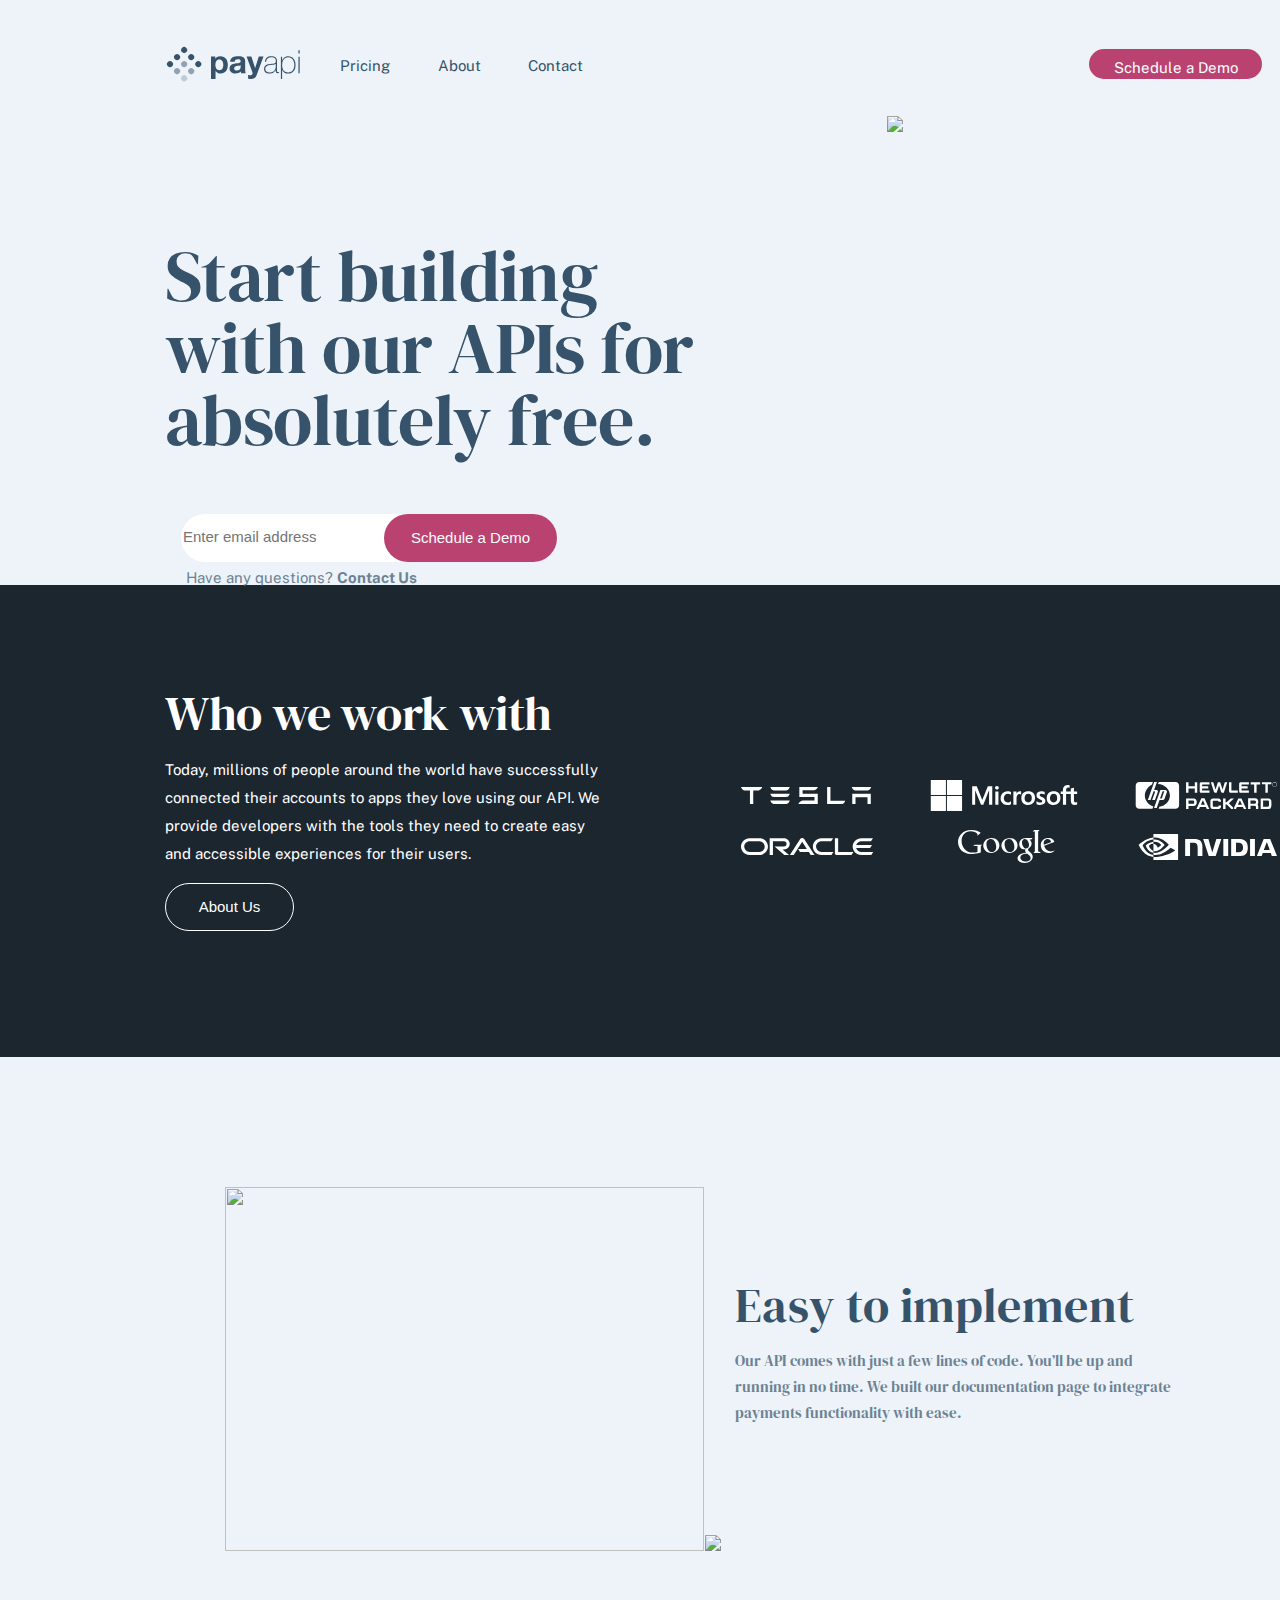
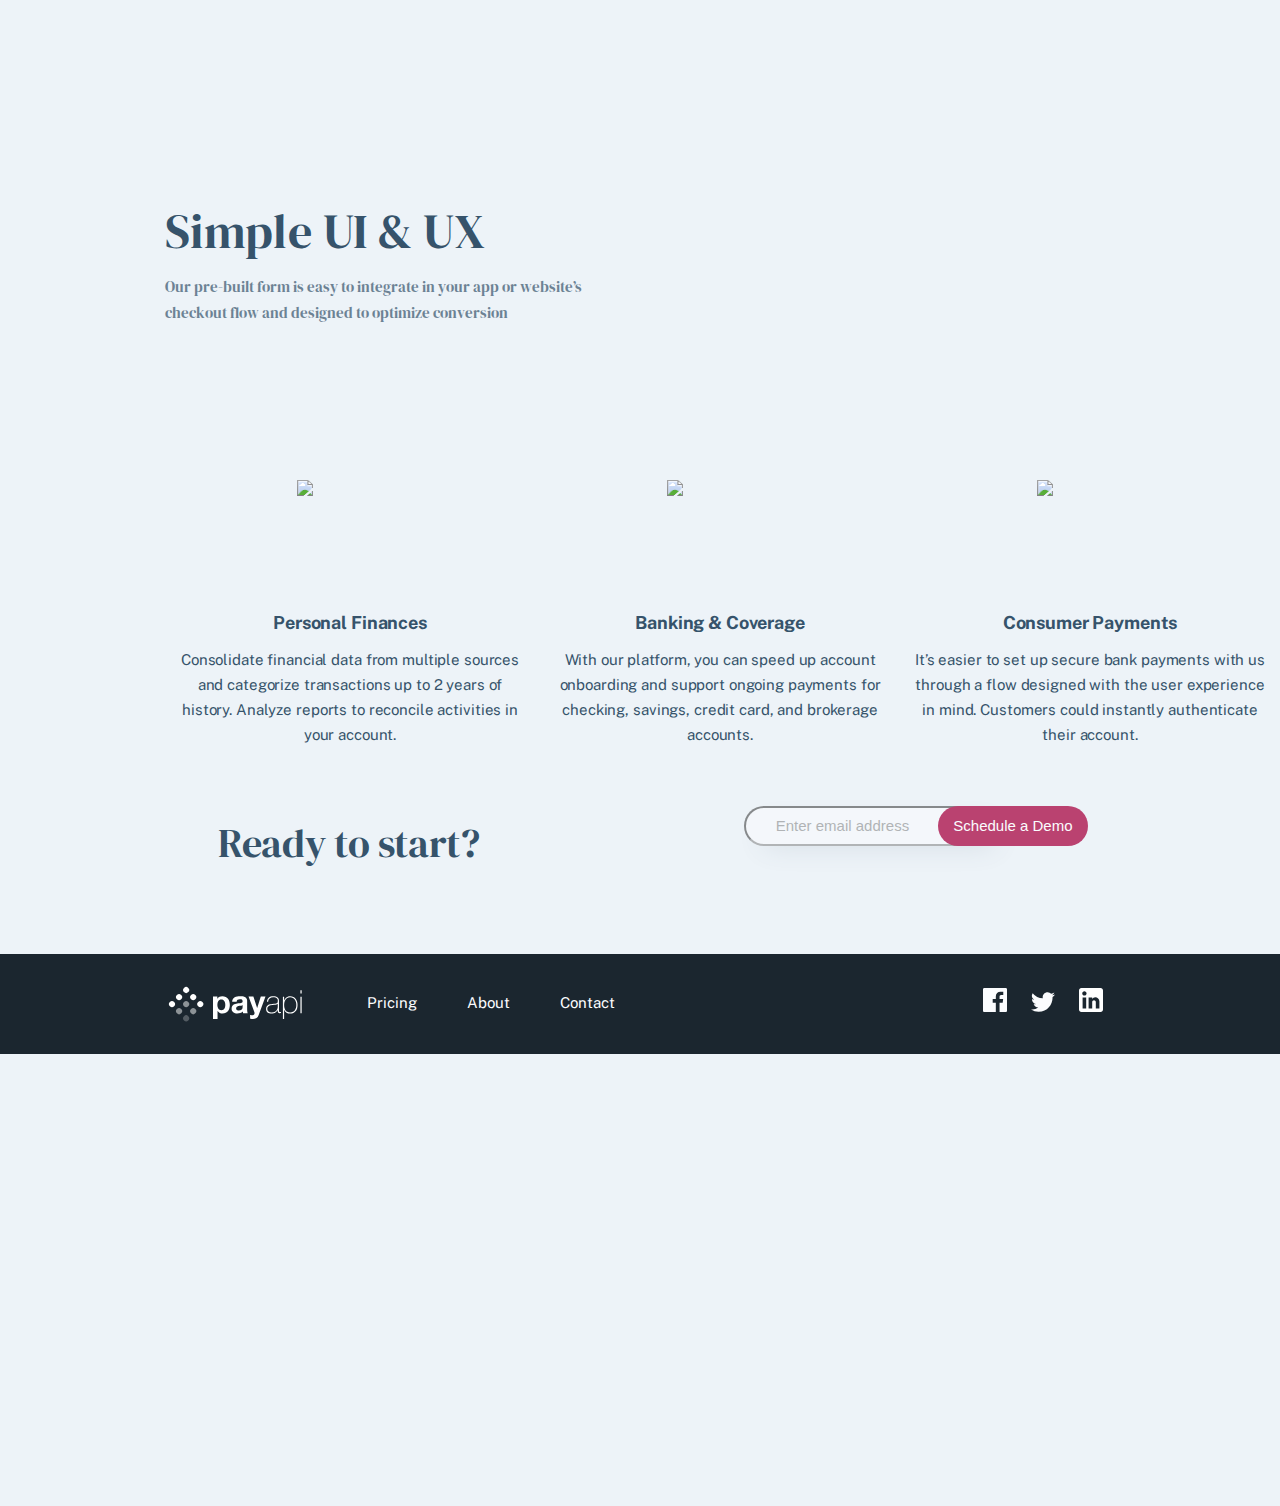
==== starter-code/index.html @ 66c81a25 "Update index.html" ====
<!DOCTYPE html>
<html lang="en">
  <head>
    <meta charset="UTF-8" />
    <meta name="viewport" content="width=device-width, initial-scale=1.0" />

    <link
      rel="icon"
      type="image/png"
      sizes="32x32"
      href="./starter-code/assets/favicon-32x32.png"
    />
    <link rel="stylesheet" href="./assets/style.css" />
    <link href="https://fonts.googleapis.com/css2?family=Public+Sans&display=swap" rel="stylesheet">
    <link href="https://fonts.googleapis.com/css2?family=DM+Serif+Display&display=swap" rel="stylesheet">
    <link href="https://www.w3schools.com/w3css/4/w3.css" rel="stylesheet"> 


    <link rel="preconnect" href="https://fonts.googleapis.com">
    <link rel="preconnect" href="https://fonts.gstatic.com" crossorigin>
    <link href="https://fonts.googleapis.com/css2?family=Cabin+Condensed&family=DM+Serif+Display&family=PT+Sans&family=Public+Sans:wght@200;400&display=swap" rel="stylesheet">
    <title>Frontend Mentor | PayAPI Website Challenge</title>    
      <link href="https://www.w3schools.com/w3css/4/w3.css" rel="stylesheet"> 
      <style>
  .pricing-schedule-input{
    border-style: none;
    
  }
  .pricing-schedule-form{
    background-color: #fff;
    width: fit-content;
  }
  .pricing-schedule-button{
   background-color: #ba4270;
   color:#fbfcfe
  }
      </style> 
  

  </head>

  <body>
    <header>
           <nav>
            <div class="navBar">
              

              
              <svg width="133.9" height="36.77" xmlns="http://www.w3.org/2000/svg" id="payApi-logo"><a href="/">
                  <g fill="#36536B" fill-rule="evenodd">
                    <path d="M50.544 33.934v-7.84h.064a5.36 5.36 0 002.128 1.84c.864.416 1.808.624 2.832.624 1.216 0 2.277-.235 3.184-.704a6.738 6.738 0 002.272-1.888 8.147 8.147 0 001.36-2.72 11.37 11.37 0 00.448-3.2c0-1.173-.15-2.299-.448-3.376-.299-1.077-.757-2.021-1.376-2.832a6.937 6.937 0 00-2.336-1.952c-.939-.49-2.059-.736-3.36-.736-1.024 0-1.963.203-2.816.608-.853.405-1.557 1.056-2.112 1.952h-.064v-2.112H46v22.336h4.544zm3.808-8.768c-.725 0-1.344-.15-1.856-.448a3.595 3.595 0 01-1.232-1.168 5.044 5.044 0 01-.672-1.68 9.192 9.192 0 01-.208-1.952c0-.683.064-1.344.192-1.984a4.98 4.98 0 01.656-1.696c.31-.49.715-.89 1.216-1.2.501-.31 1.125-.464 1.872-.464.725 0 1.339.155 1.84.464.501.31.912.715 1.232 1.216.32.501.55 1.072.688 1.712.139.64.208 1.29.208 1.952 0 .661-.064 1.312-.192 1.952-.128.64-.347 1.2-.656 1.68-.31.48-.715.87-1.216 1.168-.501.299-1.125.448-1.872.448zm15.882 3.392c1.024 0 2.027-.15 3.008-.448a5.921 5.921 0 002.56-1.568 6.52 6.52 0 00.32 1.6h4.608c-.213-.341-.363-.853-.448-1.536a17.288 17.288 0 01-.128-2.144v-8.608c0-1.003-.224-1.808-.672-2.416a4.603 4.603 0 00-1.728-1.424 7.733 7.733 0 00-2.336-.688 18.543 18.543 0 00-2.528-.176c-.917 0-1.83.09-2.736.272a7.809 7.809 0 00-2.448.912 5.448 5.448 0 00-1.792 1.696c-.47.704-.736 1.59-.8 2.656h4.544c.085-.896.384-1.536.896-1.92.512-.384 1.216-.576 2.112-.576.405 0 .784.027 1.136.08.352.053.661.16.928.32s.48.384.64.672c.16.288.24.677.24 1.168.021.47-.117.827-.416 1.072-.299.245-.704.432-1.216.56-.512.128-1.099.224-1.76.288-.661.064-1.333.15-2.016.256-.683.107-1.36.25-2.032.432a5.735 5.735 0 00-1.792.816c-.523.363-.95.848-1.28 1.456-.33.608-.496 1.381-.496 2.32 0 .853.144 1.59.432 2.208a4.17 4.17 0 001.2 1.536c.512.405 1.11.704 1.792.896a8.127 8.127 0 002.208.288zm1.696-3.008c-.363 0-.715-.032-1.056-.096a2.566 2.566 0 01-.896-.336 1.717 1.717 0 01-.608-.656c-.15-.277-.224-.619-.224-1.024 0-.427.075-.779.224-1.056.15-.277.347-.507.592-.688a2.98 2.98 0 01.864-.432c.33-.107.667-.192 1.008-.256.363-.064.725-.117 1.088-.16.363-.043.71-.096 1.04-.16.33-.064.64-.144.928-.24.288-.096.528-.23.72-.4v1.696c0 .256-.027.597-.08 1.024a3.428 3.428 0 01-.432 1.264c-.235.416-.597.773-1.088 1.072-.49.299-1.184.448-2.08.448zm13.962 8.384c1.557 0 2.773-.288 3.648-.864.874-.576 1.557-1.536 2.048-2.88L98.5 11.598h-4.704L90.18 22.926h-.064l-3.744-11.328H81.54l5.792 15.52c.128.32.192.661.192 1.024 0 .49-.144.939-.432 1.344-.288.405-.731.64-1.328.704-.448.021-.896.01-1.344-.032-.448-.043-.886-.085-1.312-.128v3.744c.469.043.933.08 1.392.112.458.032.922.048 1.392.048zm18.698-5.408c.789 0 1.514-.096 2.176-.288a6.581 6.581 0 001.776-.8c.522-.341.965-.73 1.328-1.168.362-.437.64-.901.832-1.392h.064v.864c0 .341.026.656.08.944.053.288.154.539.304.752.149.213.368.384.656.512.288.128.677.192 1.168.192.34 0 .672-.043.992-.128V26.99a5.835 5.835 0 01-.896.096c-.278 0-.491-.059-.64-.176a.961.961 0 01-.32-.464 2.357 2.357 0 01-.112-.64c-.011-.235-.016-.47-.016-.704v-9.568c0-1.259-.454-2.277-1.36-3.056-.907-.779-2.352-1.168-4.336-1.168-1.984 0-3.515.453-4.592 1.36-1.078.907-1.66 2.267-1.744 4.08h1.216c.085-1.472.58-2.57 1.488-3.296.906-.725 2.096-1.088 3.568-1.088.832 0 1.536.085 2.112.256.576.17 1.045.405 1.408.704.362.299.629.64.8 1.024.17.384.256.8.256 1.248 0 .576-.032 1.056-.096 1.44a1.64 1.64 0 01-.48.944c-.256.245-.635.437-1.136.576-.502.139-1.19.24-2.064.304l-1.888.16c-.662.064-1.35.17-2.064.32-.715.15-1.366.4-1.952.752a4.367 4.367 0 00-1.456 1.44c-.384.608-.576 1.392-.576 2.352 0 1.579.48 2.747 1.44 3.504.96.757 2.314 1.136 4.064 1.136zm.032-1.056c-1.344 0-2.4-.293-3.168-.88-.768-.587-1.152-1.488-1.152-2.704 0-.768.149-1.392.448-1.872.298-.48.688-.859 1.168-1.136a5.213 5.213 0 011.616-.592 20.778 20.778 0 011.792-.272l2.048-.192a16.93 16.93 0 002.032-.288c.608-.128 1.06-.373 1.36-.736v3.072c0 .213-.06.624-.176 1.232-.118.608-.39 1.237-.816 1.888-.427.65-1.046 1.227-1.856 1.728-.811.501-1.91.752-3.296.752zm12.49 6.56v-9.312h.063c.491 1.344 1.27 2.315 2.336 2.912 1.067.597 2.283.896 3.648.896 1.26 0 2.352-.213 3.28-.64a6.254 6.254 0 002.304-1.776c.608-.757 1.062-1.659 1.36-2.704.3-1.045.448-2.197.448-3.456 0-1.152-.149-2.25-.448-3.296-.298-1.045-.752-1.963-1.36-2.752a6.651 6.651 0 00-2.304-1.888c-.928-.47-2.02-.704-3.28-.704-.896 0-1.69.139-2.384.416a6.39 6.39 0 00-1.776 1.04c-.49.416-.885.87-1.184 1.36-.298.49-.512.939-.64 1.344h-.064v-3.776h-1.216V34.03h1.216zm6.047-6.56c-1.152 0-2.117-.208-2.896-.624a5.008 5.008 0 01-1.856-1.664c-.458-.693-.784-1.493-.976-2.4a13.637 13.637 0 01-.288-2.832c0-.981.107-1.925.32-2.832a7.152 7.152 0 011.04-2.416 5.407 5.407 0 011.872-1.696c.768-.427 1.696-.64 2.784-.64 1.11 0 2.054.219 2.832.656a5.599 5.599 0 011.904 1.728c.491.715.854 1.525 1.088 2.432.235.907.352 1.83.352 2.768 0 1.024-.122 1.99-.368 2.896-.245.907-.618 1.701-1.12 2.384a5.487 5.487 0 01-1.92 1.632c-.778.405-1.7.608-2.768.608zm11.498-18.88V5.294h-1.216V8.59h1.216zm0 19.552V11.694h-1.216v16.448h1.216z" fill-rule="nonzero"/><g><circle transform="rotate(45 19.142 5)" cx="19.142" cy="5" r="3"/><circle transform="rotate(45 26.213 12.071)" cx="26.213" cy="12.071" r="3"/><circle transform="rotate(45 33.284 19.142)" cx="33.284" cy="19.142" r="3"/><circle transform="rotate(45 12.071 12.071)" cx="12.071" cy="12.071" r="3"/>
                      <circle opacity=".5" transform="rotate(45 19.142 19.142)" cx="19.142" cy="19.142" r="3"/>
                      <circle opacity=".5" transform="rotate(45 26.213 26.213)" cx="26.213" cy="26.213" r="3"/>
                      <circle transform="rotate(45 5 19.142)" cx="5" cy="19.142" r="3"/>
                      <circle opacity=".5" transform="rotate(45 12.071 26.213)" cx="12.071" cy="26.213" r="3"/>
                      <circle opacity=".25" transform="rotate(45 19.142 33.284)" cx="19.142" cy="33.284" r="3"/>
                    </g></g>
                    </a>
                </svg>
                <ul>
                    <li><a href="./pricing.html">Pricing</a></li> 
                    <li><a href="./about.html">About</a></li>
                    <li><a href="./contact.html">Contact</a></li>
                </ul>
              
            <div class="mobile">
              <svg width="28" height="17" xmlns="http://www.w3.org/2000/svg" id="menu
              ">
                <g fill="#36536B" fill-rule="evenodd">
                <path d="M0 0h28v3H0zM0 7h28v3H0zM0 14h28v3H0z"/></g>
              </svg>
            </div>
          

            <div class="navBar-link" >  
               <button>Schedule a Demo</button>  
            </div>
            </div>
            
            
               
          </nav>
          
          <!--
          <nav class="mobile">
            <ul>
              <li><img src="./assets/shared/desktop/logo.svg" alt="" /></li>
              <li><a href="#"> Pricing </a></li>
              <li><a href="#"> About </a></li>
              <li><a href="#"> Contact </a></li>
            </ul>
          </nav>        </div>
        <div class="w3-cell">
          <button  class="w3-btn w3-round-xxlarge pricing-schedule-button" type="submit">
            Schedule a Demo</button></div>
      </div>
    </header>


    <div class="main-content">



      Start -->
      <div id="start">
        <div class="feature">
          <div class="left">
            <div class="content">
              
              <h1>Start building with our APIs for absolutely free.</h1>


              
            <div class="w3-container  w3-padding">
                <form onsubmit="event.preventDefault()" class="pricing-schedule-form  w3-cell-row w3-round-xxlarge">
                  <div class="w3-cell">
               <input class="w3-round-xxlarge pricing-schedule-input" 
               placeholder="Enter email address" required> </div>
               <div class="w3-cell">
               <button  class="w3-btn w3-round-xxlarge pricing-schedule-button" type="submit">
                 Schedule a Demo</button></div>
              </form>
            </div>
              
              <p>Have any questions? <span style="font-weight: 700;"> Contact Us</span></p>
            </div>
          </div>
        </div>

        <div class="feature">
          <div class="center">
          
            <div class="image-container">
              <img src="./assets/home/desktop/illustration-phone-mockup.svg" />
            </div>
         
          </div>
        </div>
      </div>



      <!-- Companies Section -->
      <div id="companies">

        <div class="company-one">
        <div class="company-left">
          <div class="text-container">
          <h2>Who we work with</h2>
          <p>
            Today, millions of people around the world have successfully
            connected their accounts to apps they love using our API. We provide
            developers with the tools they need to create easy and accessible
            experiences for their users.
          </p> 
          <button><a href="./about.html">About Us</a></button>
          <div>
          </div>
        </div>
        </div>
        </div>

      
<div class="company-one">
          <div class="company center">
            <div class="svg-container"></div>

            <div class="group">
              <svg width="131" height="17" xmlns="http://www.w3.org/2000/svg"><path d="M89.447.047v13.628h14.74c-.375 1.405-1.264 2.623-2.902 3.325h-15.16V.047h3.322zm-12.588 0c-.374 1.452-1.825 2.81-3.603 3.325H61.558l.047 3.372h15.16V17H57.347c.796-1.64 2.387-2.904 4.259-3.419H73.49V10.07H58.33V.047zM21.196 0v.047c-.371 1.503-1.623 2.912-3.386 3.381h-5.287l-.279.094V17H8.951V3.522l-.278-.094H3.386C1.67 3.052.37 1.55 0 .047L21.196 0zm108.586 6.744V17h-3.275v-6.837h-11.98V17h-3.275V6.744h18.53zM48.783 13.58c-.327 1.499-1.637 3.091-3.416 3.419H32.733c-1.778-.328-3.088-1.92-3.462-3.419zm0-6.884c-.327 1.499-1.637 3.09-3.416 3.419H32.733c-1.778-.375-3.088-1.92-3.462-3.419zM130.203 0c-.374 1.499-1.637 3.09-3.416 3.419h-12.634c-1.731-.375-3.041-1.92-3.416-3.419zm-81.42 0c-.327 1.499-1.637 3.09-3.416 3.419H32.733c-1.778-.375-3.088-1.92-3.462-3.419z" fill="#FFFFFF" fill-rule="nonzero"/></svg>
              <svg width="148" height="31" xmlns="http://www.w3.org/2000/svg">
                <path d="M15.922 16v15H.782V16h15.14zm16.149 0v15H16.93V16h15.14zm79.549-4.777c.457 0 .983.054 1.562.16.582.107 1.061.238 1.425.392l.05.021v2.858l-.13-.087a5.195 5.195 0 00-1.403-.642 5.593 5.593 0 00-1.607-.244c-.57 0-1.023.127-1.35.376-.323.248-.48.554-.48.936 0 .432.127.772.378 1.013.261.25.894.574 1.881.965 1.24.493 2.128 1.05 2.64 1.659.516.612.777 1.372.777 2.258 0 1.228-.486 2.232-1.444 2.985-.953.748-2.258 1.127-3.88 1.127-.525 0-1.13-.07-1.795-.205-.667-.135-1.232-.308-1.681-.512l-.049-.022v-3.014l.132.094a6.547 6.547 0 001.776.888c.639.208 1.222.313 1.733.313 1.38 0 2.05-.43 2.05-1.313 0-.31-.067-.561-.197-.745-.134-.187-.371-.38-.706-.572-.342-.195-.88-.443-1.603-.736-.86-.365-1.508-.723-1.928-1.065a3.28 3.28 0 01-.948-1.221c-.204-.465-.308-1.013-.308-1.63 0-1.187.482-2.168 1.431-2.916.944-.744 2.18-1.12 3.674-1.12zM137.763 5c.734 0 1.327.078 1.762.232l.055.02v2.656l-.117-.052a3.424 3.424 0 00-1.379-.31c-.623 0-1.111.198-1.453.586-.344.394-.519.983-.519 1.753v1.655h4.704V8.57l.059-.018 2.98-.9.106-.032v3.92h3.173v2.521h-3.172v6.205c0 .795.144 1.364.43 1.689.281.322.735.485 1.35.485.162 0 .373-.035.626-.105.25-.069.465-.161.637-.274l.13-.084v2.544l-.042.025c-.19.106-.51.206-.981.306a6.562 6.562 0 01-1.347.148c-2.62 0-3.95-1.409-3.95-4.189v-6.75h-4.703v10.622h-3.171V14.06h-2.21V11.54h2.21V9.72c0-.913.204-1.739.607-2.454a4.246 4.246 0 011.716-1.673c.733-.394 1.574-.593 2.5-.593zm-13.973 6.223c2.07 0 3.71.608 4.877 1.806 1.166 1.198 1.757 2.865 1.757 4.955 0 2.116-.63 3.833-1.873 5.102-1.243 1.27-2.953 1.913-5.082 1.913-2.043 0-3.694-.61-4.907-1.817-1.214-1.206-1.829-2.86-1.829-4.919 0-2.166.63-3.9 1.873-5.152 1.244-1.253 2.988-1.888 5.184-1.888zm-25.402 0c2.069 0 3.71.608 4.876 1.806 1.166 1.198 1.758 2.865 1.758 4.955 0 2.116-.63 3.833-1.873 5.102-1.243 1.27-2.953 1.913-5.082 1.913-2.043 0-3.694-.61-4.907-1.817-1.214-1.206-1.83-2.86-1.83-4.919 0-2.166.631-3.9 1.874-5.152 1.243-1.253 2.988-1.888 5.184-1.888zm-20.614 0c.56 0 1.148.062 1.75.186.606.123 1.093.286 1.45.483l.043.024V14.9l-.132-.094c-.95-.68-1.953-1.023-2.982-1.023-1.204 0-2.193.402-2.939 1.196-.748.797-1.127 1.876-1.127 3.208 0 1.324.364 2.376 1.082 3.126.716.748 1.703 1.128 2.932 1.128.443 0 .947-.097 1.501-.287a5.917 5.917 0 001.533-.788l.132-.095v2.833l-.042.023c-1.019.58-2.29.873-3.779.873-1.276 0-2.428-.277-3.425-.822a5.855 5.855 0 01-2.344-2.339c-.557-1.004-.839-2.144-.839-3.385 0-1.418.291-2.69.863-3.777a6.127 6.127 0 012.513-2.55c1.09-.6 2.372-.904 3.81-.904zm12.076.089c.523 0 .935.062 1.227.184l.05.021v3.117l-.13-.094c-.146-.103-.392-.201-.731-.292a3.724 3.724 0 00-.942-.136c-.833 0-1.515.355-2.026 1.056-.519.71-.781 1.648-.781 2.792v6.723h-3.133V11.54h3.133v2.276h.033c.293-.739.675-1.331 1.205-1.763a3.236 3.236 0 012.095-.741zm-21.42.228v13.143h-3.132V11.54h3.133zM46.77 6.343l5.458 13.622 5.624-13.622h4.425v18.34H59.08V10.57h-.103l-5.674 14.113h-2.267l-5.764-14.114h-.103v14.114h-3.005V6.343h4.605zm76.854 7.44c-1.134 0-2.033.382-2.673 1.136-.643.759-.97 1.85-.97 3.243 0 1.351.327 2.414.97 3.16.64.742 1.547 1.119 2.698 1.119 1.158 0 2.044-.37 2.633-1.098.593-.733.894-1.83.894-3.257 0-1.41-.32-2.492-.95-3.217-.627-.72-1.503-1.086-2.602-1.086zm-25.402 0c-1.134 0-2.033.382-2.672 1.136-.644.759-.97 1.85-.97 3.243 0 1.351.325 2.414.969 3.16.64.742 1.547 1.119 2.698 1.119 1.158 0 2.044-.37 2.632-1.098.594-.733.894-1.83.894-3.257 0-1.41-.32-2.492-.95-3.217-.627-.72-1.502-1.086-2.601-1.086zM15.922 0v15H.782V0h15.14zM32.07 0v15H16.93V0h15.14zm34.825 5.941c.543 0 1.001.178 1.362.53.362.353.546.782.546 1.276 0 .503-.189.929-.56 1.264-.37.334-.823.503-1.347.503-.525 0-.976-.17-1.341-.503a1.646 1.646 0 01-.554-1.264c0-.512.189-.945.56-1.29.369-.343.819-.516 1.334-.516z" fill="#FFFFFF" fill-rule="nonzero"/>
                </svg>
            <svg width="142" height="27" xmlns="http://www.w3.org/2000/svg"><path d="M69.493 16.373L74.305 27h-2.478l-.868-1.923h-6.086L64.015 27h-2.572l4.907-10.627h3.143zm50.612 0c1.715 0 3.191 1.202 3.191 3.366 0 1.923-.38 2.644-.953 3.126.762.384.953 1.297.953 1.922v2.211h-2.286v-1.922c0-.433-.477-1.203-1.43-1.203h-4.095V27h-2.382V16.373zm-29.566.01v3.984h1.046l4.138-3.984h3.234l-5.09 4.991 4.233 4.224v1.392h-1.808l-4.517-4.416H90.54v4.416h-2.427V16.383h2.427zm-31.815.006c1.282 0 3.04.815 3.04 3.835 0 2.973-1.616 3.787-3.041 3.787h-5.226v2.973h-2.423V16.389zm74.75.002c1.995 0 2.945 1.39 2.945 3.259v3.237c-.012 1.508-.265 4.094-2.992 4.094h-7.74v-10.59zm-26.99.003l4.797 10.585h-2.47l-.865-1.916h-6.067l-.854 1.916h-1.899v-1.485l4.225-9.1h3.133zm-22.863.006c1.518.047 2.418 1.627 2.418 2.536v.908H83.62c-.049-.479-.475-1.195-.854-1.195h-4.175c-.947 0-.805.956-.805.956v4.21c0 .766.474.957.759.957h4.126c.9 0 .997-.765.997-1.244h2.37v.957c0 1.58-1.09 2.488-2.417 2.488h-5.787c-1.803 0-2.467-1.388-2.467-2.488v-5.598c0-1.195 1.28-2.487 2.419-2.487zM40.52 0c1.97 0 3.567 1.58 3.567 3.57v19.72a3.6 3.6 0 01-1.046 2.539 3.537 3.537 0 01-2.52 1.044H23.662l.718-2.17c5.98-.888 10.545-5.597 10.545-11.273 0-6.106-5.283-11.094-11.929-11.409L23.76 0h16.76zM17.886 0l-.855 2.4c-4.115 2.205-7.199 6.638-7.199 11.03 0 4.998 3.55 9.408 8.488 11.01l-.861 2.433H4.252c-1.965 0-3.558-1.625-3.558-3.61V3.598C.693 1.614 2.285.004 4.252.001h13.634zm11.91 7.902c1.328 0 2.705.698 1.993 2.605l-2.041 5.677c-.38 1.07-.712 1.815-2.706 1.815h-2.495L21.727 26H19.02l6.36-18.098zm103.062 10.694h-4.75v6.18h4.56c.854 0 1.329-.814 1.329-1.724v-3.02c.049-.669-.426-1.436-1.14-1.436zm-64.937-.252l-2.048 4.52h4.049l-2.001-4.52zm36.997.014l-2.042 4.502h4.074l-2.032-4.502zm-46.907.236h-4.514v3.212h4.656c1.046 0 1.046-1.102 1.046-1.581v-.07c-.003-.512-.054-1.56-1.188-1.56zm61.568-.009h-4.095v3.077h4.382c.905 0 1.143-1.106 1.143-1.634 0-.53-.238-1.443-1.43-1.443zM21.934 0l-2.838 7.947h1.609c1.655 0 2.507.696 2.081 2.086-.426 1.39-2.838 7.969-2.838 7.969h-2.79l2.79-7.784c.094-.464.094-.88-.472-.88h-.852l-3.121 8.664h-2.697V18L19.191 0h2.743zM28.8 9.298h-1.187l-2.574 7.305h1.197c.475 0 .712-.512.76-.791.003-.017.012-.051.028-.102l.063-.198c.146-.442.447-1.301.77-2.213l.177-.5c.505-1.419 1.003-2.803 1.003-2.803.142-.372.19-.698-.237-.698zM78.28.156l2.241 7.264L82.904.204h2.287l2.382 7.216 2.24-7.264h2.43l-3.43 10.632h-1.43c-.715-.001-1.405-1.083-1.549-1.612L84.048 3.62l-2.335 7.168h-1.477c-.715 0-1.335-1.106-1.478-1.635L75.85.156h2.43zm58.079.002V2.37h-3.548v8.413h-2.428V2.37h-3.5V.158h9.476zM74.48.167v2.21h-7.325v1.968h6.088v2.208h-6.088v2.016h7.325v2.207h-8.228c-.952 0-1.522-.768-1.522-1.392V1.751c0-.96.57-1.584 1.664-1.584h8.086zm50.658-.002v2.21h-3.545v8.401h-2.425V2.375h-3.497V.165h9.467zm-11.244.006v2.206h-7.32v1.967h6.084V6.55h-6.084v2.015h7.32v2.206h-8.223c-.952 0-1.522-.767-1.522-1.391V1.755c0-.96.57-1.584 1.664-1.584h8.08zM53.497.174v4.17h6.319V.175h2.423v10.595h-2.423v-4.22h-6.32v4.22h-2.422V.174h2.423zm42.929.004V8.56h6.41v2.204h-7.123c-1.092 0-1.71-.766-1.71-1.58V.177h2.423zm43.216-.084c.627-.01 1.23.24 1.669.692.458.462.689 1.021.689 1.677.01.634-.24 1.243-.69 1.686a2.26 2.26 0 01-1.668.699 2.244 2.244 0 01-1.665-.699 2.317 2.317 0 01-.683-1.686 2.3 2.3 0 01.69-1.677 2.255 2.255 0 011.658-.692zm.001.32c-.56 0-1.036.2-1.431.602-.394.399-.59.881-.59 1.446-.01.546.202 1.073.587 1.457a1.93 1.93 0 001.433.602c.54.009 1.06-.21 1.434-.602.394-.402.59-.887.59-1.457 0-.565-.196-1.047-.59-1.446a1.941 1.941 0 00-1.433-.602z" fill="#FFFFFF" fill-rule="nonzero"/></svg>
            <svg width="133" height="17" xmlns="http://www.w3.org/2000/svg">
              <path d="M57.081 11.06h8.737l-4.62-7.351-8.479 13.29h-3.858L59.174 1.036A2.445 2.445 0 0161.198 0c.802 0 1.55.376 1.984 1.008L73.536 17h-3.859l-1.82-2.97H59.01l-1.93-2.97zm40.084 2.97V.16h-3.274v15.226c0 .417.163.82.475 1.129.313.309.734.484 1.196.484h14.933l1.93-2.97h-15.26zM42.99 11.543c3.18 0 5.762-2.54 5.762-5.684 0-3.145-2.582-5.698-5.762-5.698H28.665V17h3.273V3.131h10.835a2.734 2.734 0 012.745 2.729 2.733 2.733 0 01-2.745 2.727l-9.231-.013L43.317 17h4.756l-6.577-5.456h1.495zM8.514 17C3.814 17 0 13.237 0 8.587S3.814.161 8.514.161h9.896c4.701 0 8.513 3.776 8.513 8.426S23.11 17 18.41 17H8.514zm9.676-2.97c3.045 0 5.512-2.433 5.512-5.443s-2.467-5.456-5.512-5.456H8.733c-3.044 0-5.511 2.446-5.511 5.456 0 3.01 2.467 5.443 5.511 5.443h9.457zM80.37 17c-4.7 0-8.519-3.763-8.519-8.413S75.67.161 80.371.161h11.754l-1.917 2.97h-9.62c-3.043 0-5.516 2.446-5.516 5.456 0 3.01 2.473 5.443 5.516 5.443h11.808L90.466 17H80.371zm40.044-2.97c-2.513 0-4.647-1.666-5.299-3.965h13.996l1.929-2.97h-15.925c.652-2.284 2.786-3.964 5.3-3.964h9.606l1.943-2.97h-11.767c-4.702 0-8.52 3.776-8.52 8.426s3.818 8.412 8.52 8.412h10.096l1.929-2.97h-11.808z" fill="#FFFFFF" fill-rule="nonzero"/>
              </svg>
            <svg width="97" height="33" xmlns="http://www.w3.org/2000/svg"><path d="M74.618 8l-1.331 1.376h-1.77c1.45 1.274 2.086 2.635 2.086 4.217 0 2.306-1.259 3.462-2.15 4.243-.163.15-.598.462-.85.736-.142.168-.531.613-.531 1.285 0 .47.151.869.931 1.496 2.654 2.055 3.702 3.246 3.702 5.42 0 3.085-2.836 6.227-8.313 6.227-4.625 0-6.827-2.338-6.827-4.714 0-2.713 2.434-5.238 8.49-5.619-.64-.75-.942-1.237-.942-2.104.001-.589.244-1.197.244-1.197h-.89c-3.52 0-5.226-2.777-5.226-5.238C61.241 10.895 63.635 8 68.06 8h6.558zM68.59 23.664c-4.543.065-6.2 1.836-6.2 3.894 0 2.485 2.417 4.006 5.579 4.006 2.88 0 4.658-1.554 4.658-3.535 0-1.442-.808-2.25-2.103-3.31-.557-.439-1.353-1.027-1.353-1.027s-.243-.028-.58-.028zM13.512 0c4.22 0 7.172 1.284 9.21 2.636L19.5 5.794V3.891c-1.719-1.527-3.64-2.623-6.942-2.623-5.219 0-8.96 3.966-8.96 9.621 0 5.766 4.136 11.67 11.172 11.67 1.736 0 3.406-.23 4.729-.646V16.08h-4.24l1.42-1.38h7.56l-1.113 1.09c-.206.186-.344.398-.344.706v6.027C19.25 23.485 16.197 24 12.757 24 5.66 24 .015 19.425.015 11.83.015 6.492 4.249 0 13.512 0zm20.227 8c4.6.001 7.658 3.606 7.658 7.318 0 3.985-3.129 7.682-8.23 7.682-5.302 0-7.919-4.014-7.919-7.394C25.248 11.69 28.497 8 33.74 8zm47.873-8l-1.16 1.14a.878.878 0 00-.306.69v19.09c0 .41.295.831.79.89l1.844.227-.98.963h-6.425l1.177-1.154c.193-.197.283-.388.283-.669V1.403h-2.13L76.132 0h5.48zm8.66 8c3.852 0 5.528 1.987 6.123 3.96L86.1 15.833c.983 3.597 3.792 5.554 6.706 5.554 1.534 0 2.688-.436 4.103-1.1-.75.933-1.776 1.676-2.844 2.134-.995.425-2.057.579-3.346.579-5.172 0-7.94-3.978-7.94-7.798C82.78 10.576 86.638 8 90.27 8zM51.906 8c4.6.001 7.658 3.606 7.658 7.318 0 3.985-3.13 7.682-8.23 7.682-5.302 0-7.919-4.014-7.919-7.394C43.416 11.69 46.665 8 51.907 8zM32.87 9.076c-.6 0-1.514.114-2.49.715-1.194.802-1.952 1.891-1.952 4.122 0 2.24.79 4.533 1.597 5.766.918 1.34 2.143 2.36 3.897 2.36h.069c.684-.015 4.221-.29 4.221-5.017 0-3.308-1.646-7.946-5.342-7.946zm18.168 0c-.6 0-1.515.114-2.49.715-1.194.802-1.952 1.891-1.952 4.122 0 2.24.79 4.533 1.597 5.766.917 1.34 2.143 2.36 3.897 2.36h.069c.684-.015 4.221-.29 4.221-5.017 0-3.308-1.646-7.946-5.342-7.946zm15.801-.047c-1.547 0-2.848 1.2-2.848 3.458 0 2.5 1.17 4.603 2.348 5.392.53.375 1.157.526 1.68.526 1.067 0 3.04-.718 3.04-3.344 0-2.432-1.254-4.398-2.039-5.13-.708-.609-1.378-.902-2.18-.902zm22.758.03c-1.288 0-3.9.898-3.9 4.26 0 .801.172 1.543.172 1.543l6.328-2.382c.503-.185.758-.384.758-.762 0-1.168-1.41-2.66-3.358-2.66z" fill="#FFFFFF" fill-rule="nonzero"/></svg>
            <svg width="139" height="26" xmlns="http://www.w3.org/2000/svg">
              <path d="M40.086 0v26H15.427v-3.053c.522.058 1.043.087 1.594.087 5.708 0 15.777-2.908 20.095-6.525-.638-.637-3.724-2.098-4.477-2.706-4.55 3.907-9.243 7.22-15.734 7.22-.493 0-1-.044-1.492-.101v-2.17c.594.1 1.188.158 1.796.158 6.969 0 13.662-8.13 13.662-8.13s-5.838-7.626-14.777-7.322l-.696.043V0h24.688zM15.413 3.501l-.001 1.909-.014.001v.001l-.37.034c-6.73.69-10.15 5.567-10.275 5.748-.003.005 2.706 8.744 10.645 9.728v2.025C4.576 21.934.722 10.794.722 10.794s6.81-6.656 14.69-7.293zM90.19 5.03V22h-4.854V5.029h4.854zm9.78 0c3.876 0 6.47.46 8.249 2.833 1.005 1.323 1.574 3.452 1.574 5.84 0 2.603-.67 4.99-1.72 6.069C106.6 21.31 105.23 22 101.033 22h-7.87V5.029zm-29.558 0l3.877 13.447L78.341 5.03h4.955L77.699 22h-6.995L65.165 5.029h5.247zm46.508 0V22h-4.854V5.029h4.854zM56.07 5c4.16.03 8.351 1.013 8.351 7.607v9.378h-4.751v-7.752c0-2.374-.306-3.682-1.079-4.488-.597-.633-1.472-.935-2.725-.935l-3.819-.014v13.189h-4.897V5zm76.094.028L139 21.97h-5.203l-1.02-2.991h-8.016l-1.079 3.006h-4.78l6.777-16.957h6.486zM15.398 7.755v2.026h-.014c-2.507-.304-4.477 2.04-4.477 2.04l.008.027c.106.351 1.272 3.978 4.483 5.066v1.852c-5.998-1.071-7.664-7.307-7.664-7.307l.07-.074.089-.089c.663-.656 3.376-3.091 7.505-3.54zm84.659.956h-2.084v9.65h2.084c3.031 0 4.984-1.352 4.984-4.832 0-3.48-1.953-4.818-4.984-4.818zm-73.315 2.198l-.019.027-.099.131c-.743.976-4.891 6.15-9.313 6.15-.652 0-1.29-.1-1.898-.303V9.795c2.506.304 3.013 1.404 4.506 3.907l3.346-2.807s-2.448-3.198-6.563-3.198a9.832 9.832 0 00-1.304.058V5.412h.015l-.001-.002.334-.019c.116-.005.232-.009.348-.009 6.432-.202 10.648 5.527 10.648 5.527zm102.085-2.788l-3.032 7.94h5.976l-2.944-7.94z" fill="#FFFFFF" fill-rule="nonzero"/>
              </svg>
            </div>
          </div>
          </div>
          </div>


        </div>
      </div>   

      <!-- Implement -->
      <div id="implement">
        <div class="section-1">          
        <img src="./assets/home/desktop/illustration-easy-to-implement.svg"/>
        </div>
        <div class="section-2">          
              <h2>Easy to implement</h2>
              <p>
                Our API comes with just a few lines of code. You’ll be up and
                running in no time. We built our documentation page to integrate
                payments functionality with ease.
             </p>
        </div>
        </div>
      </div>

      <!-- UI and UX -->
      <div id="userInterface">        
         
            <div class="text left">
              <h2>Simple UI & UX</h2>
              <p>
                Our pre-built form is easy to integrate in your app or website’s
                checkout flow and designed to optimize conversion
              </p>            
          </div>        
        
          <div class="image-container">
            <div class="center">
              <img src="./assets/home/desktop/illustration-simple-ui.svg"
              />
            </div>
          </div>        
      </div>

      <!-- Cards -->
      <div id="cards">
        <div class="card">
          <div class="center">
            <div class="image-container">
              <img src="./assets/home/desktop/icon-personal-finances.svg" />
            </div>
            <div class="content-1">
              <h2>Personal Finances</h2>
              <p>
                Consolidate financial data from multiple sources and categorize
                transactions up to 2 years of history. Analyze reports to
                reconcile activities in your account.
              </p>
            </div>
          </div>
        </div>

        <div class="card">
          <div class="center">
            <div class="image-container">
              <img src="./assets/home/desktop/icon-consumer-payments.svg" />
            </div>
            <div class="content-1">
              <h2>Banking & Coverage</h2>
              <p>
                With our platform, you can speed up account onboarding and
                support ongoing payments for checking, savings, credit card, and
                brokerage accounts.
              </p>
            </div>
          </div>
        </div>

        <div class="card">
          <div class="center">
            <div class="image-container">
              <img src="./assets/home/desktop/icon-consumer-payments.svg" />
            </div>
          </div>
          <div class="content-1">
            <h2>Consumer Payments</h2>
            <p>
              It’s easier to set up secure bank payments with us through a flow
              designed with the user experience in mind. Customers could
              instantly authenticate their account.
            </p>
          </div>
        </div>
      </div>
<!-- Ready to Start 
      <div id="ready">
        <div class="cardss">
          <div class="center">
            <div class="content">
              <h2>Ready to start?</h2>
            </div>
          </div>
        </div>
        <div class="cardss">
          <div class="center">
            <div class="content">
             
              
                
                
            
            <div class="w3-container  w3-padding">
                <form onsubmit="event.preventDefault()" class="pricing-schedule-form  w3-cell-row w3-round-xxlarge">
                  <div class="w3-cell">
               <input class="w3-round-xxlarge pricing-schedule-input" 
               placeholder="Enter email address" required> </div>
               <div class="w3-cell">
               <button  class="w3-btn w3-round-xxlarge pricing-schedule-button" type="submit">
                 Schedule a Demo</button></div>
              </form>
            </div>
              
            </div>
          </div>
        </div>
      </div>
-->
<div class="RTS">
  <h2>Ready to start?</h2> 
  <form >
    <input type="text" placeholder="Enter email address" id="email2" >              
    <input type="submit" id="schedADemo" value="Schedule a Demo">
    <div class="error"></div>
  </form>  
</div>

<br/>

<footer>

  <div class="footer" id="feet">
    <div class="f-foot">
      <svg width="135" height="38" xmlns="http://www.w3.org/2000/svg" id="footer-logo">
      <a>
        <g fill="white" fill-rule="evenodd">
            <path d="M50.544 33.934v-7.84h.064a5.36 5.36 0 002.128 1.84c.864.416 1.808.624 2.832.624 1.216 0 2.277-.235 3.184-.704a6.738 6.738 0 002.272-1.888 8.147 8.147 0 001.36-2.72 11.37 11.37 0 00.448-3.2c0-1.173-.15-2.299-.448-3.376-.299-1.077-.757-2.021-1.376-2.832a6.937 6.937 0 00-2.336-1.952c-.939-.49-2.059-.736-3.36-.736-1.024 0-1.963.203-2.816.608-.853.405-1.557 1.056-2.112 1.952h-.064v-2.112H46v22.336h4.544zm3.808-8.768c-.725 0-1.344-.15-1.856-.448a3.595 3.595 0 01-1.232-1.168 5.044 5.044 0 01-.672-1.68 9.192 9.192 0 01-.208-1.952c0-.683.064-1.344.192-1.984a4.98 4.98 0 01.656-1.696c.31-.49.715-.89 1.216-1.2.501-.31 1.125-.464 1.872-.464.725 0 1.339.155 1.84.464.501.31.912.715 1.232 1.216.32.501.55 1.072.688 1.712.139.64.208 1.29.208 1.952 0 .661-.064 1.312-.192 1.952-.128.64-.347 1.2-.656 1.68-.31.48-.715.87-1.216 1.168-.501.299-1.125.448-1.872.448zm15.882 3.392c1.024 0 2.027-.15 3.008-.448a5.921 5.921 0 002.56-1.568 6.52 6.52 0 00.32 1.6h4.608c-.213-.341-.363-.853-.448-1.536a17.288 17.288 0 01-.128-2.144v-8.608c0-1.003-.224-1.808-.672-2.416a4.603 4.603 0 00-1.728-1.424 7.733 7.733 0 00-2.336-.688 18.543 18.543 0 00-2.528-.176c-.917 0-1.83.09-2.736.272a7.809 7.809 0 00-2.448.912 5.448 5.448 0 00-1.792 1.696c-.47.704-.736 1.59-.8 2.656h4.544c.085-.896.384-1.536.896-1.92.512-.384 1.216-.576 2.112-.576.405 0 .784.027 1.136.08.352.053.661.16.928.32s.48.384.64.672c.16.288.24.677.24 1.168.021.47-.117.827-.416 1.072-.299.245-.704.432-1.216.56-.512.128-1.099.224-1.76.288-.661.064-1.333.15-2.016.256-.683.107-1.36.25-2.032.432a5.735 5.735 0 00-1.792.816c-.523.363-.95.848-1.28 1.456-.33.608-.496 1.381-.496 2.32 0 .853.144 1.59.432 2.208a4.17 4.17 0 001.2 1.536c.512.405 1.11.704 1.792.896a8.127 8.127 0 002.208.288zm1.696-3.008c-.363 0-.715-.032-1.056-.096a2.566 2.566 0 01-.896-.336 1.717 1.717 0 01-.608-.656c-.15-.277-.224-.619-.224-1.024 0-.427.075-.779.224-1.056.15-.277.347-.507.592-.688a2.98 2.98 0 01.864-.432c.33-.107.667-.192 1.008-.256.363-.064.725-.117 1.088-.16.363-.043.71-.096 1.04-.16.33-.064.64-.144.928-.24.288-.096.528-.23.72-.4v1.696c0 .256-.027.597-.08 1.024a3.428 3.428 0 01-.432 1.264c-.235.416-.597.773-1.088 1.072-.49.299-1.184.448-2.08.448zm13.962 8.384c1.557 0 2.773-.288 3.648-.864.874-.576 1.557-1.536 2.048-2.88L98.5 11.598h-4.704L90.18 22.926h-.064l-3.744-11.328H81.54l5.792 15.52c.128.32.192.661.192 1.024 0 .49-.144.939-.432 1.344-.288.405-.731.64-1.328.704-.448.021-.896.01-1.344-.032-.448-.043-.886-.085-1.312-.128v3.744c.469.043.933.08 1.392.112.458.032.922.048 1.392.048zm18.698-5.408c.789 0 1.514-.096 2.176-.288a6.581 6.581 0 001.776-.8c.522-.341.965-.73 1.328-1.168.362-.437.64-.901.832-1.392h.064v.864c0 .341.026.656.08.944.053.288.154.539.304.752.149.213.368.384.656.512.288.128.677.192 1.168.192.34 0 .672-.043.992-.128V26.99a5.835 5.835 0 01-.896.096c-.278 0-.491-.059-.64-.176a.961.961 0 01-.32-.464 2.357 2.357 0 01-.112-.64c-.011-.235-.016-.47-.016-.704v-9.568c0-1.259-.454-2.277-1.36-3.056-.907-.779-2.352-1.168-4.336-1.168-1.984 0-3.515.453-4.592 1.36-1.078.907-1.66 2.267-1.744 4.08h1.216c.085-1.472.58-2.57 1.488-3.296.906-.725 2.096-1.088 3.568-1.088.832 0 1.536.085 2.112.256.576.17 1.045.405 1.408.704.362.299.629.64.8 1.024.17.384.256.8.256 1.248 0 .576-.032 1.056-.096 1.44a1.64 1.64 0 01-.48.944c-.256.245-.635.437-1.136.576-.502.139-1.19.24-2.064.304l-1.888.16c-.662.064-1.35.17-2.064.32-.715.15-1.366.4-1.952.752a4.367 4.367 0 00-1.456 1.44c-.384.608-.576 1.392-.576 2.352 0 1.579.48 2.747 1.44 3.504.96.757 2.314 1.136 4.064 1.136zm.032-1.056c-1.344 0-2.4-.293-3.168-.88-.768-.587-1.152-1.488-1.152-2.704 0-.768.149-1.392.448-1.872.298-.48.688-.859 1.168-1.136a5.213 5.213 0 011.616-.592 20.778 20.778 0 011.792-.272l2.048-.192a16.93 16.93 0 002.032-.288c.608-.128 1.06-.373 1.36-.736v3.072c0 .213-.06.624-.176 1.232-.118.608-.39 1.237-.816 1.888-.427.65-1.046 1.227-1.856 1.728-.811.501-1.91.752-3.296.752zm12.49 6.56v-9.312h.063c.491 1.344 1.27 2.315 2.336 2.912 1.067.597 2.283.896 3.648.896 1.26 0 2.352-.213 3.28-.64a6.254 6.254 0 002.304-1.776c.608-.757 1.062-1.659 1.36-2.704.3-1.045.448-2.197.448-3.456 0-1.152-.149-2.25-.448-3.296-.298-1.045-.752-1.963-1.36-2.752a6.651 6.651 0 00-2.304-1.888c-.928-.47-2.02-.704-3.28-.704-.896 0-1.69.139-2.384.416a6.39 6.39 0 00-1.776 1.04c-.49.416-.885.87-1.184 1.36-.298.49-.512.939-.64 1.344h-.064v-3.776h-1.216V34.03h1.216zm6.047-6.56c-1.152 0-2.117-.208-2.896-.624a5.008 5.008 0 01-1.856-1.664c-.458-.693-.784-1.493-.976-2.4a13.637 13.637 0 01-.288-2.832c0-.981.107-1.925.32-2.832a7.152 7.152 0 011.04-2.416 5.407 5.407 0 011.872-1.696c.768-.427 1.696-.64 2.784-.64 1.11 0 2.054.219 2.832.656a5.599 5.599 0 011.904 1.728c.491.715.854 1.525 1.088 2.432.235.907.352 1.83.352 2.768 0 1.024-.122 1.99-.368 2.896-.245.907-.618 1.701-1.12 2.384a5.487 5.487 0 01-1.92 1.632c-.778.405-1.7.608-2.768.608zm11.498-18.88V5.294h-1.216V8.59h1.216zm0 19.552V11.694h-1.216v16.448h1.216z" fill-rule="nonzero"/><g><circle transform="rotate(45 19.142 5)" cx="19.142" cy="5" r="3"/><circle transform="rotate(45 26.213 12.071)" cx="26.213" cy="12.071" r="3"/><circle transform="rotate(45 33.284 19.142)" cx="33.284" cy="19.142" r="3"/><circle transform="rotate(45 12.071 12.071)" cx="12.071" cy="12.071" r="3"/>
              <circle opacity=".5" transform="rotate(45 19.142 19.142)" cx="19.142" cy="19.142" r="3"/>
              <circle opacity=".5" transform="rotate(45 26.213 26.213)" cx="26.213" cy="26.213" r="3"/>
              <circle transform="rotate(45 5 19.142)" cx="5" cy="19.142" r="3"/>
              <circle opacity=".5" transform="rotate(45 12.071 26.213)" cx="12.071" cy="26.213" r="3"/>
              <circle opacity=".25" transform="rotate(45 19.142 33.284)" cx="19.142" cy="33.284" r="3"/>
        </g></g>
      </a>
    </svg>
      <div id="my-feet">
          <ul>
            <li><a href="">Pricing</a></li> 
            <li><a href="">About</a></li>
            <li><a href="">Contact</a></li>
          </ul>
      </div>
    </div>
    
      
      <div class="f-footSvg">
          <svg width="24" height="24" xmlns="http://www.w3.org/2000/svg" id="fb-icon">
            <a href="">
            <path d="M22.675 0H1.325C.593 0 0 .593 0 1.325v21.351C0 23.407.593 24 1.325 24H12.82v-9.294H9.692v-3.622h3.128V8.413c0-3.1 1.893-4.788 4.659-4.788 1.325 0 2.463.099 2.795.143v3.24l-1.918.001c-1.504 0-1.795.715-1.795 1.763v2.313h3.587l-.467 3.622h-3.12V24h6.116c.73 0 1.323-.593 1.323-1.325V1.325C24 .593 23.407 0 22.675 0z" fill="#FBFCFE" fill-rule="nonzero"/>
            </a>
          </svg>
          <svg width="24" height="20" xmlns="http://www.w3.org/2000/svg" id="twit-icon">
            <a href="">
            <path d="M24 2.557a9.83 9.83 0 01-2.828.775A4.932 4.932 0 0023.337.608a9.864 9.864 0 01-3.127 1.195A4.916 4.916 0 0016.616.248c-3.179 0-5.515 2.966-4.797 6.045A13.978 13.978 0 011.671 1.149a4.93 4.93 0 001.523 6.574 4.903 4.903 0 01-2.229-.616c-.054 2.281 1.581 4.415 3.949 4.89a4.935 4.935 0 01-2.224.084 4.928 4.928 0 004.6 3.419A9.9 9.9 0 010 17.54a13.94 13.94 0 007.548 2.212c9.142 0 14.307-7.721 13.995-14.646A10.025 10.025 0 0024 2.557z" fill="#FBFCFE" fill-rule="nonzero"/>
            </a>
          </svg>
          <svg width="24" height="24" xmlns="http://www.w3.org/2000/svg" id="ln-icon"> 
            <a href="">
            <path d="M21.6 0H2.4C1.08 0 0 1.08 0 2.4v19.2C0 22.92 1.08 24 2.4 24h19.2c1.32 0 2.4-1.08 2.4-2.4V2.4C24 1.08 22.92 0 21.6 0zM7.2 20.4H3.6V9.6h3.6v10.8zM5.4 7.56c-1.2 0-2.16-.96-2.16-2.16 0-1.2.96-2.16 2.16-2.16 1.2 0 2.16.96 2.16 2.16 0 1.2-.96 2.16-2.16 2.16zm15 12.84h-3.6v-6.36c0-.96-.84-1.8-1.8-1.8-.96 0-1.8.84-1.8 1.8v6.36H9.6V9.6h3.6v1.44c.6-.96 1.92-1.68 3-1.68 2.28 0 4.2 1.92 4.2 4.2v6.84z" fill="#FFF" fill-rule="nonzero"/>
            </a>
          </svg>
      </div>
      
               
  </div>
  <!--
  
  <svg id="foot-svg-wrapper" width="390" height="100" viewBox="0 0 390 100" fill="none" xmlns="http://www.w3.org/2000/svg">
        <g opacity="0.15">
        <circle cx="390" cy="254" r="390" fill="#36536B"/>
        <circle cx="390" cy="254" r="390" fill="#36536B"/>
        <mask id="mask0_0_3718" style="mask-type:alpha" maskUnits="userSpaceOnUse" x="0" y="-136" width="780" height="780">
        <circle cx="390" cy="254" r="390" fill="white"/>
        </mask>
        <g mask="url(#mask0_0_3718)">
        </g>
        </g>
        </svg>-->
</footer> 
      <!-- Footer 
      <footer>
        <div class="lastnote">
          <div class="logo">
              <nav>
              <ul>
                <li><img src="./assets/shared/desktop/logo.svg" alt="" /></li>
                <li><a href=""> Pricing </a></li>
                <li><a href=""> About </a></li>
                <li><a href=""> Contact </a></li>
              </ul>
            </nav>
            </div>
            
            <div class="logo right">
              <div class="logos">
              <nav>
              <ul>
                <li><img src="./assets/shared/desktop/icons8-facebook (1).svg" alt="" /></li>
                <li><img src="./assets/shared/desktop/icons8-twitter.svg" alt="" /></li>
                <li><img src="./assets/shared/desktop/icons8-linkedin-48.png" alt="" /></li>
              </ul>
            </nav>
          </div>
            </div>
            
          </div>
        
          
      </footer>  -->
    </div>

    <!--
    Start building with our APIs for absolutely free.
    Enter email address 
    Schedule a Demo
    Have any questions? Contact Us
    Who we work with
    Today, millions of people around the world have successfully connected 
    their accounts to apps they love using our API. We provide developers 
    with the tools they need to create easy and accessible experiences 
    for their users.
    About Us
    Easy to implement
    Our API comes with just a few lines of code. You’ll be up and running in 
    no time. We built our documentation page to integrate payments functionality 
    with ease.
    Simple UI & UX
    Our pre-built form is easy to integrate in your app or website’s checkout 
    flow and designed to optimize conversion.
    Personal Finances
    Consolidate financial data from multiple sources and categorize transactions up to
    2 years of history. Analyze reports to reconcile activities in your account.
    Banking & Coverage
    With our platform, you can speed up account onboarding and support ongoing payments 
    for checking, savings, credit card, and brokerage accounts.
    Consumer Payments
    It’s easier to set up secure bank payments with us through a flow designed with the 
    user experience in mind. Customers could instantly authenticate their account.
    Ready to start? 
    Enter email address 
    Schedule a Demo
    Pricing
    About
    Contact
-->
  </body>


  <!--
  <foot>
    <div class="footer">
      <div class="f-foot">
        <svg width="135" height="38" xmlns="http://www.w3.org/2000/svg">
        <a>
          <g fill="white" fill-rule="evenodd">
              <path d="M50.544 33.934v-7.84h.064a5.36 5.36 0 002.128 1.84c.864.416 1.808.624 2.832.624 1.216 0 2.277-.235 3.184-.704a6.738 6.738 0 002.272-1.888 8.147 8.147 0 001.36-2.72 11.37 11.37 0 00.448-3.2c0-1.173-.15-2.299-.448-3.376-.299-1.077-.757-2.021-1.376-2.832a6.937 6.937 0 00-2.336-1.952c-.939-.49-2.059-.736-3.36-.736-1.024 0-1.963.203-2.816.608-.853.405-1.557 1.056-2.112 1.952h-.064v-2.112H46v22.336h4.544zm3.808-8.768c-.725 0-1.344-.15-1.856-.448a3.595 3.595 0 01-1.232-1.168 5.044 5.044 0 01-.672-1.68 9.192 9.192 0 01-.208-1.952c0-.683.064-1.344.192-1.984a4.98 4.98 0 01.656-1.696c.31-.49.715-.89 1.216-1.2.501-.31 1.125-.464 1.872-.464.725 0 1.339.155 1.84.464.501.31.912.715 1.232 1.216.32.501.55 1.072.688 1.712.139.64.208 1.29.208 1.952 0 .661-.064 1.312-.192 1.952-.128.64-.347 1.2-.656 1.68-.31.48-.715.87-1.216 1.168-.501.299-1.125.448-1.872.448zm15.882 3.392c1.024 0 2.027-.15 3.008-.448a5.921 5.921 0 002.56-1.568 6.52 6.52 0 00.32 1.6h4.608c-.213-.341-.363-.853-.448-1.536a17.288 17.288 0 01-.128-2.144v-8.608c0-1.003-.224-1.808-.672-2.416a4.603 4.603 0 00-1.728-1.424 7.733 7.733 0 00-2.336-.688 18.543 18.543 0 00-2.528-.176c-.917 0-1.83.09-2.736.272a7.809 7.809 0 00-2.448.912 5.448 5.448 0 00-1.792 1.696c-.47.704-.736 1.59-.8 2.656h4.544c.085-.896.384-1.536.896-1.92.512-.384 1.216-.576 2.112-.576.405 0 .784.027 1.136.08.352.053.661.16.928.32s.48.384.64.672c.16.288.24.677.24 1.168.021.47-.117.827-.416 1.072-.299.245-.704.432-1.216.56-.512.128-1.099.224-1.76.288-.661.064-1.333.15-2.016.256-.683.107-1.36.25-2.032.432a5.735 5.735 0 00-1.792.816c-.523.363-.95.848-1.28 1.456-.33.608-.496 1.381-.496 2.32 0 .853.144 1.59.432 2.208a4.17 4.17 0 001.2 1.536c.512.405 1.11.704 1.792.896a8.127 8.127 0 002.208.288zm1.696-3.008c-.363 0-.715-.032-1.056-.096a2.566 2.566 0 01-.896-.336 1.717 1.717 0 01-.608-.656c-.15-.277-.224-.619-.224-1.024 0-.427.075-.779.224-1.056.15-.277.347-.507.592-.688a2.98 2.98 0 01.864-.432c.33-.107.667-.192 1.008-.256.363-.064.725-.117 1.088-.16.363-.043.71-.096 1.04-.16.33-.064.64-.144.928-.24.288-.096.528-.23.72-.4v1.696c0 .256-.027.597-.08 1.024a3.428 3.428 0 01-.432 1.264c-.235.416-.597.773-1.088 1.072-.49.299-1.184.448-2.08.448zm13.962 8.384c1.557 0 2.773-.288 3.648-.864.874-.576 1.557-1.536 2.048-2.88L98.5 11.598h-4.704L90.18 22.926h-.064l-3.744-11.328H81.54l5.792 15.52c.128.32.192.661.192 1.024 0 .49-.144.939-.432 1.344-.288.405-.731.64-1.328.704-.448.021-.896.01-1.344-.032-.448-.043-.886-.085-1.312-.128v3.744c.469.043.933.08 1.392.112.458.032.922.048 1.392.048zm18.698-5.408c.789 0 1.514-.096 2.176-.288a6.581 6.581 0 001.776-.8c.522-.341.965-.73 1.328-1.168.362-.437.64-.901.832-1.392h.064v.864c0 .341.026.656.08.944.053.288.154.539.304.752.149.213.368.384.656.512.288.128.677.192 1.168.192.34 0 .672-.043.992-.128V26.99a5.835 5.835 0 01-.896.096c-.278 0-.491-.059-.64-.176a.961.961 0 01-.32-.464 2.357 2.357 0 01-.112-.64c-.011-.235-.016-.47-.016-.704v-9.568c0-1.259-.454-2.277-1.36-3.056-.907-.779-2.352-1.168-4.336-1.168-1.984 0-3.515.453-4.592 1.36-1.078.907-1.66 2.267-1.744 4.08h1.216c.085-1.472.58-2.57 1.488-3.296.906-.725 2.096-1.088 3.568-1.088.832 0 1.536.085 2.112.256.576.17 1.045.405 1.408.704.362.299.629.64.8 1.024.17.384.256.8.256 1.248 0 .576-.032 1.056-.096 1.44a1.64 1.64 0 01-.48.944c-.256.245-.635.437-1.136.576-.502.139-1.19.24-2.064.304l-1.888.16c-.662.064-1.35.17-2.064.32-.715.15-1.366.4-1.952.752a4.367 4.367 0 00-1.456 1.44c-.384.608-.576 1.392-.576 2.352 0 1.579.48 2.747 1.44 3.504.96.757 2.314 1.136 4.064 1.136zm.032-1.056c-1.344 0-2.4-.293-3.168-.88-.768-.587-1.152-1.488-1.152-2.704 0-.768.149-1.392.448-1.872.298-.48.688-.859 1.168-1.136a5.213 5.213 0 011.616-.592 20.778 20.778 0 011.792-.272l2.048-.192a16.93 16.93 0 002.032-.288c.608-.128 1.06-.373 1.36-.736v3.072c0 .213-.06.624-.176 1.232-.118.608-.39 1.237-.816 1.888-.427.65-1.046 1.227-1.856 1.728-.811.501-1.91.752-3.296.752zm12.49 6.56v-9.312h.063c.491 1.344 1.27 2.315 2.336 2.912 1.067.597 2.283.896 3.648.896 1.26 0 2.352-.213 3.28-.64a6.254 6.254 0 002.304-1.776c.608-.757 1.062-1.659 1.36-2.704.3-1.045.448-2.197.448-3.456 0-1.152-.149-2.25-.448-3.296-.298-1.045-.752-1.963-1.36-2.752a6.651 6.651 0 00-2.304-1.888c-.928-.47-2.02-.704-3.28-.704-.896 0-1.69.139-2.384.416a6.39 6.39 0 00-1.776 1.04c-.49.416-.885.87-1.184 1.36-.298.49-.512.939-.64 1.344h-.064v-3.776h-1.216V34.03h1.216zm6.047-6.56c-1.152 0-2.117-.208-2.896-.624a5.008 5.008 0 01-1.856-1.664c-.458-.693-.784-1.493-.976-2.4a13.637 13.637 0 01-.288-2.832c0-.981.107-1.925.32-2.832a7.152 7.152 0 011.04-2.416 5.407 5.407 0 011.872-1.696c.768-.427 1.696-.64 2.784-.64 1.11 0 2.054.219 2.832.656a5.599 5.599 0 011.904 1.728c.491.715.854 1.525 1.088 2.432.235.907.352 1.83.352 2.768 0 1.024-.122 1.99-.368 2.896-.245.907-.618 1.701-1.12 2.384a5.487 5.487 0 01-1.92 1.632c-.778.405-1.7.608-2.768.608zm11.498-18.88V5.294h-1.216V8.59h1.216zm0 19.552V11.694h-1.216v16.448h1.216z" fill-rule="nonzero"/><g><circle transform="rotate(45 19.142 5)" cx="19.142" cy="5" r="3"/><circle transform="rotate(45 26.213 12.071)" cx="26.213" cy="12.071" r="3"/><circle transform="rotate(45 33.284 19.142)" cx="33.284" cy="19.142" r="3"/><circle transform="rotate(45 12.071 12.071)" cx="12.071" cy="12.071" r="3"/>
                <circle opacity=".5" transform="rotate(45 19.142 19.142)" cx="19.142" cy="19.142" r="3"/>
                <circle opacity=".5" transform="rotate(45 26.213 26.213)" cx="26.213" cy="26.213" r="3"/>
                <circle transform="rotate(45 5 19.142)" cx="5" cy="19.142" r="3"/>
                <circle opacity=".5" transform="rotate(45 12.071 26.213)" cx="12.071" cy="26.213" r="3"/>
                <circle opacity=".25" transform="rotate(45 19.142 33.284)" cx="19.142" cy="33.284" r="3"/>
          </g></g>
        </a>
      </svg>
        <div>
            <ul>
              <li><a href="">Pricing</a></li> 
              <li><a href="">About</a></li>
              <li><a href="">Contact</a></li>
            </ul>
        </div>
      </div>
      
        
        <div class="f-footSvg">
            <svg width="24" height="24" xmlns="http://www.w3.org/2000/svg">
              <a href="">
              <path d="M22.675 0H1.325C.593 0 0 .593 0 1.325v21.351C0 23.407.593 24 1.325 24H12.82v-9.294H9.692v-3.622h3.128V8.413c0-3.1 1.893-4.788 4.659-4.788 1.325 0 2.463.099 2.795.143v3.24l-1.918.001c-1.504 0-1.795.715-1.795 1.763v2.313h3.587l-.467 3.622h-3.12V24h6.116c.73 0 1.323-.593 1.323-1.325V1.325C24 .593 23.407 0 22.675 0z" fill="#FBFCFE" fill-rule="nonzero"/>
              </a>
            </svg>
            <svg width="24" height="20" xmlns="http://www.w3.org/2000/svg">
              <a href="">
              <path d="M24 2.557a9.83 9.83 0 01-2.828.775A4.932 4.932 0 0023.337.608a9.864 9.864 0 01-3.127 1.195A4.916 4.916 0 0016.616.248c-3.179 0-5.515 2.966-4.797 6.045A13.978 13.978 0 011.671 1.149a4.93 4.93 0 001.523 6.574 4.903 4.903 0 01-2.229-.616c-.054 2.281 1.581 4.415 3.949 4.89a4.935 4.935 0 01-2.224.084 4.928 4.928 0 004.6 3.419A9.9 9.9 0 010 17.54a13.94 13.94 0 007.548 2.212c9.142 0 14.307-7.721 13.995-14.646A10.025 10.025 0 0024 2.557z" fill="#FBFCFE" fill-rule="nonzero"/>
              </a>
            </svg>
            <svg width="24" height="24" xmlns="http://www.w3.org/2000/svg">
              <a href="">
              <path d="M21.6 0H2.4C1.08 0 0 1.08 0 2.4v19.2C0 22.92 1.08 24 2.4 24h19.2c1.32 0 2.4-1.08 2.4-2.4V2.4C24 1.08 22.92 0 21.6 0zM7.2 20.4H3.6V9.6h3.6v10.8zM5.4 7.56c-1.2 0-2.16-.96-2.16-2.16 0-1.2.96-2.16 2.16-2.16 1.2 0 2.16.96 2.16 2.16 0 1.2-.96 2.16-2.16 2.16zm15 12.84h-3.6v-6.36c0-.96-.84-1.8-1.8-1.8-.96 0-1.8.84-1.8 1.8v6.36H9.6V9.6h3.6v1.44c.6-.96 1.92-1.68 3-1.68 2.28 0 4.2 1.92 4.2 4.2v6.84z" fill="#FFF" fill-rule="nonzero"/>
              </a>
            </svg>
        </div>       
    </div>
</foot>     
-->


</html>
---- starter-code/assets/style.css ----
body {
  margin: 0px;
  padding: 0px;
  background: #edf3f8;

  height: 3066px;
}

nav {
  display: flex;
  justify-content: space-around;
  align-items: center;
  font-family: "Public Sans", sans-serif;
  width: 1110px;
  height: 48px;
  margin: 40px 165px 0px 165px;
}

nav li:hover {
  font-weight: bold;
}
.navBar {
  width: 1110px;
  height: 48px;
  display: flex;
  align-items: center;
}

.navBar svg {
  width: 135px;
  height: 38px;
}
.mobile {
  display: none;
}
.navBar-link {
  margin: 0px;
  width: 173px;
}

.navBar-link button {
  background-color: #ba4270;
  margin-left: 506px;
  width: 173px;
  border-radius: 24px;
  border: none;
  color: #fbfcfe;
  height: 30px;
  cursor: pointer;
}
.navBar-link button:hover {
  background-color: #da6d97;
}
.navBar ul {
  display: flex;
  height: 18px;
  width: 283px;
  justify-content: space-between;
}
.navBar li {
  margin: 0px;
  list-style-type: none;
}

.navBar a {
  text-decoration: none;
  color: #36536b;
}

#nav-svg-wrapper {
  position: relative;
  top: -120px;
  left: 900px;
  margin: 0;
}

#start {
  display: flex;
}

#start .image-container {
  margin: 0px;
  margin: 24px 0px 0px 0px;
}

#start img {
}
.content {
  width: 546px;
  height: 345px;
  margin: 152px 176px 0px 165px;
}

.content h1 {
  font-family: DM Serif Display;
  font-size: 72px;
  text-align: left;
  font-style: Regular;
  line-height: 72px;
  color: #36536b;
  margin: 0px 0px 50px 0px;
  letter-spacing: -0.55px;
}
.content p {
  color: #6c8294;
  font-family: Public Sans;
  font-size: 15px;
  line-height: 18px;
  line-height: 100%;
  text-align: left;
  margin: 0px 0px 0px 21px;
}
#companies {
  margin: 0px;
  display: flex;
  height: 472px;

  background-color: #1b262f;
}

.group {
  width: 536px;
  height: 103px;
  margin: 185px 0px 0px 0px;
  display: flex;
  flex-wrap: wrap;
  justify-content: space-between;
  align-items: center;
}

.company-left {
  width: 445px;
  height: 272px;
  margin: 100px 131px 100px 165px;
}

.company-left h2 {
  color: #ffffff;
  font-family: DM Serif Display;
  font-size: 48px;
  line-height: 56px;
  text-align: left;
  letter-spacing: -0.37px;
}

.company-left p {
  color: #ffffff;
  font-family: Public Sans;
  font-size: 15px;
  line-height: 28px;
  text-align: left;
}

.company-left button {
  background-color: #1b262f;
  border: 1px solid #ffffff;
  width: 129px;
  height: 48px;
  border-radius: 24px;
}

.company-left button:hover {
  background-color: #ffffff;
  border: 1px solid #1b262f;
  color: #1b262f;
}

.company-left button a {
  text-decoration: none;
  color: #ffffff;
}

.company-left button a:hover {
  text-decoration: none;
  color: #1b262f;
}
#implement {
  display: flex;
  width: 1440px;
}
.section-1 {
  width: 445px;
  height: 284px;
  margin: 130px 0px 0px 165px;
}

.section-1 img {
  width: 479px;
  height: 364px;
  margin-left: 60px;
}

.section-2 {
  width: 445px;
  height: 164px;
  margin: 210px 0px 0px 125px;
}

.section-2 h2 {
  font-family: DM Serif Display;
  color: #36536b;
  font-size: 48px;
  line-height: 56px;
  text-align: left;
  letter-spacing: 0.37px;
}

.section-2 p {
  font-family: DM Serif Display;
  color: #6c8294;
  font-size: 15px;
  line-height: 26px;
  text-align: left;
}

#userInterface {
  display: flex;
}

#userInterface .text {
  width: 445px;
  height: 136px;
  margin: 322px 95px 0px 165px;
}

#userInterface .image-container {
  width: 566px;
  margin-top: 60px;
}

#userInterface .text h2 {
  font-family: DM Serif Display;
  color: #36536b;
  font-size: 48px;
  line-height: 56px;
  text-align: left;
  letter-spacing: 0.37px;
}

#userInterface .text p {
  font-family: DM Serif Display;
  color: #6c8294;
  font-size: 15px;
  line-height: 26px;
  text-align: left;
}
#cards {
  display: flex;
  justify-content: space-around;
  width: 1110px;
  height: 279px;
  margin: 147px 165px 0px 165px;
}

.card {
  width: 350px;
  height: 279px;
}

.card .image-container {
  width: 106px;
  height: 106px;
  margin: 0px 122px 32px 122px;
}

.content-1 {
  width: 350px;
  height: 141px;
}

.content-1 h2 {
  font-family: Public Sans;
  font-weight: bold;
  font-size: 18px;
  line-height: 18px;
  text-align: center;
  letter-spacing: -0.14px;
  color: #36536b;
}

.content-1 p {
  font-family: Public Sans;
  font-weight: 400;
  font-size: 15px;
  line-height: 25px;
  text-align: center;
  letter-spacing: -0.12px;
  color: #36536b;
}

button {
  background-color: #ba4270;
  color: #fbfcfe;
  border-radius: 24px;
  border: 0px;
  cursor: pointer;
  padding: 8px;
  width: 173px;
  height: 48px;
  z-index: 100;
}
button:hover {
  background-color: #da6d97;
}

.RTS {
  display: flex;
  justify-content: space-around;
  align-items: center;
  margin: 60px 0 60px 0;
  height: 56px;
}

.RTS form {
  height: 48px;
  margin-bottom: 27px;
}

.RTS h2 {
  font-family: DM Serif Display;
  font-size: 40px;
  line-height: 56px;
  line-height: 85%;
  letter-spacing: -0.37px;
  margin-left: 86px;
  color: #36536b;
}

.RTS input[type="text"] {
  color: #36536b;
  mix-blend-mode: normal;
  opacity: 0.5;
  background: #fbfcfe;
  box-shadow: 10px 10px 25px -10px rgba(54, 83, 107, 0.25);
  font-size: 15px;
  border-radius: 24px;
  padding-left: 30px;
  width: 250px;
  height: 40px;
}

.RTS input[type="submit"] {
  position: relative;
  left: -60px;
  background-color: #ba4270;
  color: #fbfcfe;
  border-radius: 25px;
  border: 0px;
  cursor: pointer;
  width: 150px;
  height: 40px;
}

.RTS input[type="submit"]:hover {
  background-color: #da6d97;
}

.footer {
  display: flex;
  display: flex;
  justify-content: space-around;
  align-items: center;
  background-color: #1b262f;
  color: #fbfcfe;
  margin: 0;
  height: 100px;
  font-family: "Public Sans", sans-serif;
}

.f-foot {
  display: flex;
  justify-content: space-around;
  align-items: center;
}

.footer ul {
  display: flex;
}

.footer li {
  margin-left: 25px;
  margin-right: 25px;
  list-style-type: none;
}

.footer li:hover {
  font-weight: bold;
}
.footer a {
  text-decoration: none;
  color: #fbfcfe;
}

.f-footSvg svg {
  margin-left: 10px;
  margin-right: 10px;
}

.f-footSvg svg:hover path {
  fill: #da6d97;
}
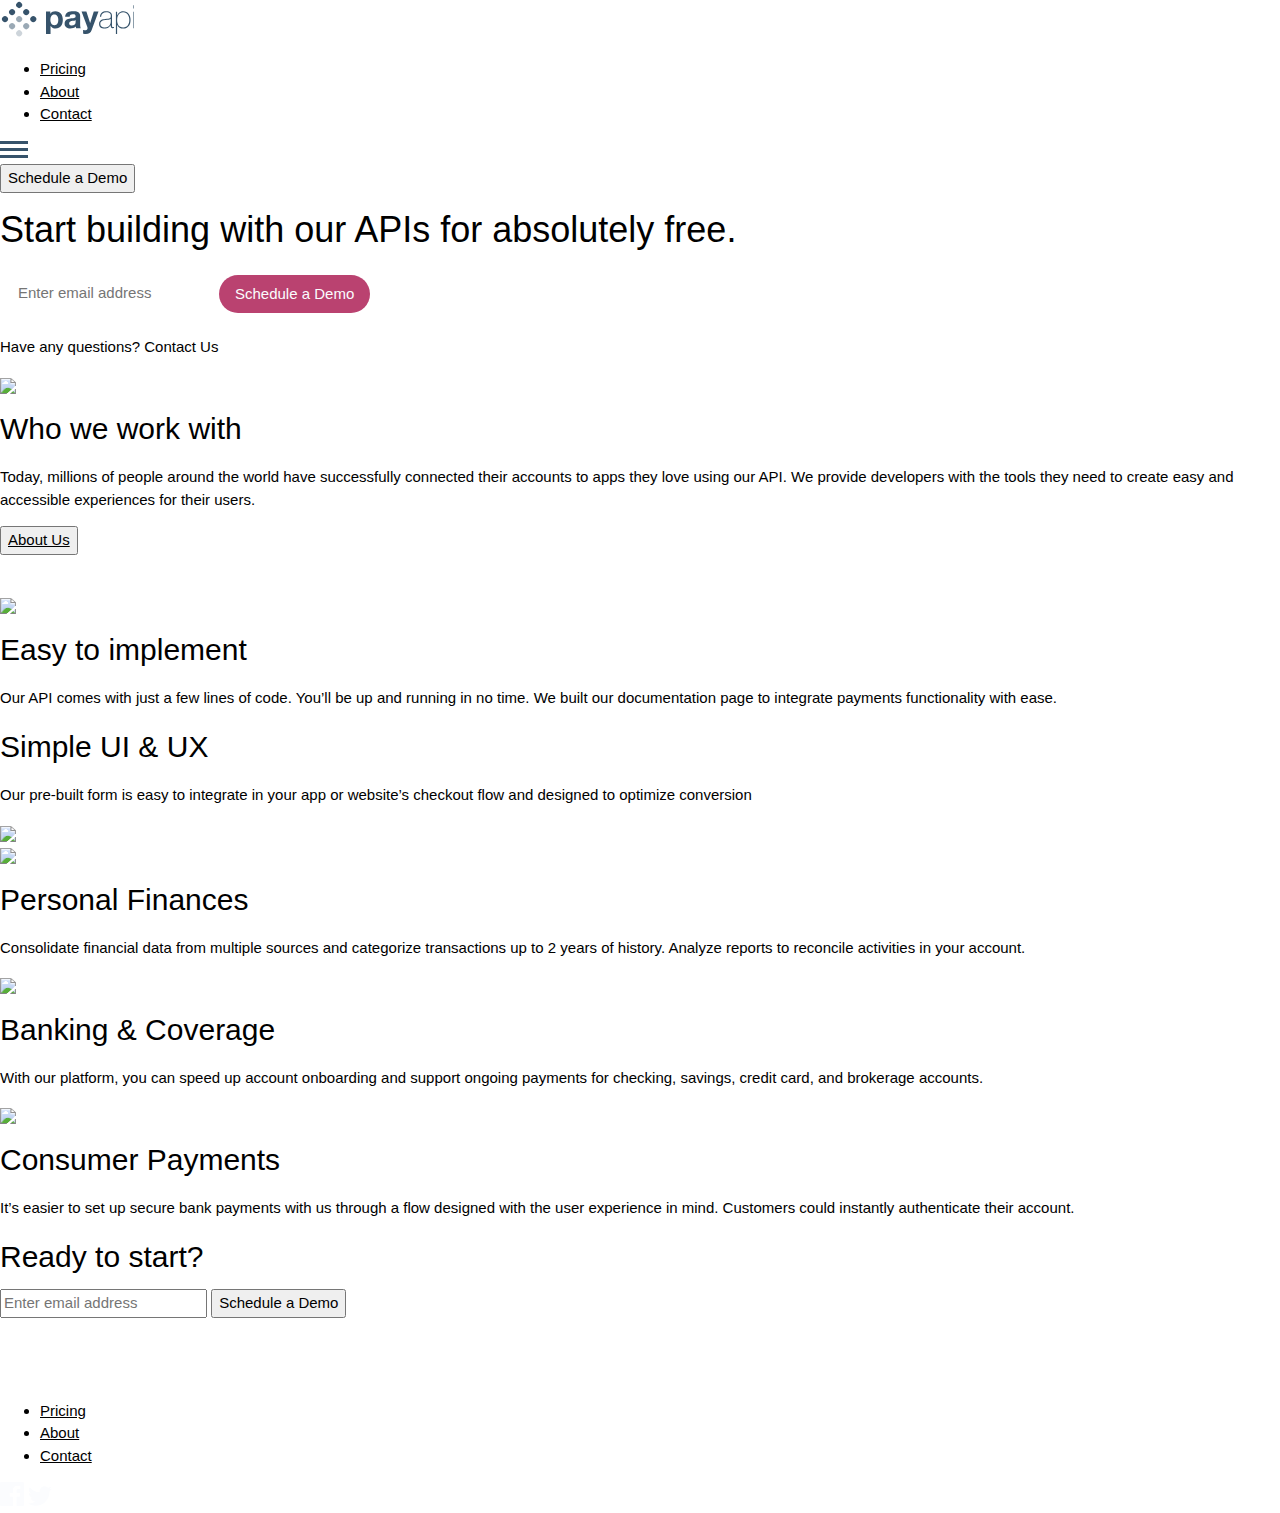
==== commit 20e1d9b2: "Update index.html" ====
--- a/starter-code/index.html
+++ b/starter-code/index.html
@@ -10,7 +10,7 @@
       sizes="32x32"
       href="./starter-code/assets/favicon-32x32.png"
     />
-    <link rel="stylesheet" href="./assets/style.css" />
+    <link rel="stylesheet" href="./css/index.css" />
     <link href="https://fonts.googleapis.com/css2?family=Public+Sans&display=swap" rel="stylesheet">
     <link href="https://fonts.googleapis.com/css2?family=DM+Serif+Display&display=swap" rel="stylesheet">
     <link href="https://www.w3schools.com/w3css/4/w3.css" rel="stylesheet"> 
@@ -43,10 +43,7 @@
     <header>
            <nav>
             <div class="navBar">
-              
-
-              
-              <svg width="133.9" height="36.77" xmlns="http://www.w3.org/2000/svg" id="payApi-logo"><a href="/">
+              <svg width="133.9" height="36.77" xmlns="http://www.w3.org/2000/svg" id="payApi-logo">
                   <g fill="#36536B" fill-rule="evenodd">
                     <path d="M50.544 33.934v-7.84h.064a5.36 5.36 0 002.128 1.84c.864.416 1.808.624 2.832.624 1.216 0 2.277-.235 3.184-.704a6.738 6.738 0 002.272-1.888 8.147 8.147 0 001.36-2.72 11.37 11.37 0 00.448-3.2c0-1.173-.15-2.299-.448-3.376-.299-1.077-.757-2.021-1.376-2.832a6.937 6.937 0 00-2.336-1.952c-.939-.49-2.059-.736-3.36-.736-1.024 0-1.963.203-2.816.608-.853.405-1.557 1.056-2.112 1.952h-.064v-2.112H46v22.336h4.544zm3.808-8.768c-.725 0-1.344-.15-1.856-.448a3.595 3.595 0 01-1.232-1.168 5.044 5.044 0 01-.672-1.68 9.192 9.192 0 01-.208-1.952c0-.683.064-1.344.192-1.984a4.98 4.98 0 01.656-1.696c.31-.49.715-.89 1.216-1.2.501-.31 1.125-.464 1.872-.464.725 0 1.339.155 1.84.464.501.31.912.715 1.232 1.216.32.501.55 1.072.688 1.712.139.64.208 1.29.208 1.952 0 .661-.064 1.312-.192 1.952-.128.64-.347 1.2-.656 1.68-.31.48-.715.87-1.216 1.168-.501.299-1.125.448-1.872.448zm15.882 3.392c1.024 0 2.027-.15 3.008-.448a5.921 5.921 0 002.56-1.568 6.52 6.52 0 00.32 1.6h4.608c-.213-.341-.363-.853-.448-1.536a17.288 17.288 0 01-.128-2.144v-8.608c0-1.003-.224-1.808-.672-2.416a4.603 4.603 0 00-1.728-1.424 7.733 7.733 0 00-2.336-.688 18.543 18.543 0 00-2.528-.176c-.917 0-1.83.09-2.736.272a7.809 7.809 0 00-2.448.912 5.448 5.448 0 00-1.792 1.696c-.47.704-.736 1.59-.8 2.656h4.544c.085-.896.384-1.536.896-1.92.512-.384 1.216-.576 2.112-.576.405 0 .784.027 1.136.08.352.053.661.16.928.32s.48.384.64.672c.16.288.24.677.24 1.168.021.47-.117.827-.416 1.072-.299.245-.704.432-1.216.56-.512.128-1.099.224-1.76.288-.661.064-1.333.15-2.016.256-.683.107-1.36.25-2.032.432a5.735 5.735 0 00-1.792.816c-.523.363-.95.848-1.28 1.456-.33.608-.496 1.381-.496 2.32 0 .853.144 1.59.432 2.208a4.17 4.17 0 001.2 1.536c.512.405 1.11.704 1.792.896a8.127 8.127 0 002.208.288zm1.696-3.008c-.363 0-.715-.032-1.056-.096a2.566 2.566 0 01-.896-.336 1.717 1.717 0 01-.608-.656c-.15-.277-.224-.619-.224-1.024 0-.427.075-.779.224-1.056.15-.277.347-.507.592-.688a2.98 2.98 0 01.864-.432c.33-.107.667-.192 1.008-.256.363-.064.725-.117 1.088-.16.363-.043.71-.096 1.04-.16.33-.064.64-.144.928-.24.288-.096.528-.23.72-.4v1.696c0 .256-.027.597-.08 1.024a3.428 3.428 0 01-.432 1.264c-.235.416-.597.773-1.088 1.072-.49.299-1.184.448-2.08.448zm13.962 8.384c1.557 0 2.773-.288 3.648-.864.874-.576 1.557-1.536 2.048-2.88L98.5 11.598h-4.704L90.18 22.926h-.064l-3.744-11.328H81.54l5.792 15.52c.128.32.192.661.192 1.024 0 .49-.144.939-.432 1.344-.288.405-.731.64-1.328.704-.448.021-.896.01-1.344-.032-.448-.043-.886-.085-1.312-.128v3.744c.469.043.933.08 1.392.112.458.032.922.048 1.392.048zm18.698-5.408c.789 0 1.514-.096 2.176-.288a6.581 6.581 0 001.776-.8c.522-.341.965-.73 1.328-1.168.362-.437.64-.901.832-1.392h.064v.864c0 .341.026.656.08.944.053.288.154.539.304.752.149.213.368.384.656.512.288.128.677.192 1.168.192.34 0 .672-.043.992-.128V26.99a5.835 5.835 0 01-.896.096c-.278 0-.491-.059-.64-.176a.961.961 0 01-.32-.464 2.357 2.357 0 01-.112-.64c-.011-.235-.016-.47-.016-.704v-9.568c0-1.259-.454-2.277-1.36-3.056-.907-.779-2.352-1.168-4.336-1.168-1.984 0-3.515.453-4.592 1.36-1.078.907-1.66 2.267-1.744 4.08h1.216c.085-1.472.58-2.57 1.488-3.296.906-.725 2.096-1.088 3.568-1.088.832 0 1.536.085 2.112.256.576.17 1.045.405 1.408.704.362.299.629.64.8 1.024.17.384.256.8.256 1.248 0 .576-.032 1.056-.096 1.44a1.64 1.64 0 01-.48.944c-.256.245-.635.437-1.136.576-.502.139-1.19.24-2.064.304l-1.888.16c-.662.064-1.35.17-2.064.32-.715.15-1.366.4-1.952.752a4.367 4.367 0 00-1.456 1.44c-.384.608-.576 1.392-.576 2.352 0 1.579.48 2.747 1.44 3.504.96.757 2.314 1.136 4.064 1.136zm.032-1.056c-1.344 0-2.4-.293-3.168-.88-.768-.587-1.152-1.488-1.152-2.704 0-.768.149-1.392.448-1.872.298-.48.688-.859 1.168-1.136a5.213 5.213 0 011.616-.592 20.778 20.778 0 011.792-.272l2.048-.192a16.93 16.93 0 002.032-.288c.608-.128 1.06-.373 1.36-.736v3.072c0 .213-.06.624-.176 1.232-.118.608-.39 1.237-.816 1.888-.427.65-1.046 1.227-1.856 1.728-.811.501-1.91.752-3.296.752zm12.49 6.56v-9.312h.063c.491 1.344 1.27 2.315 2.336 2.912 1.067.597 2.283.896 3.648.896 1.26 0 2.352-.213 3.28-.64a6.254 6.254 0 002.304-1.776c.608-.757 1.062-1.659 1.36-2.704.3-1.045.448-2.197.448-3.456 0-1.152-.149-2.25-.448-3.296-.298-1.045-.752-1.963-1.36-2.752a6.651 6.651 0 00-2.304-1.888c-.928-.47-2.02-.704-3.28-.704-.896 0-1.69.139-2.384.416a6.39 6.39 0 00-1.776 1.04c-.49.416-.885.87-1.184 1.36-.298.49-.512.939-.64 1.344h-.064v-3.776h-1.216V34.03h1.216zm6.047-6.56c-1.152 0-2.117-.208-2.896-.624a5.008 5.008 0 01-1.856-1.664c-.458-.693-.784-1.493-.976-2.4a13.637 13.637 0 01-.288-2.832c0-.981.107-1.925.32-2.832a7.152 7.152 0 011.04-2.416 5.407 5.407 0 011.872-1.696c.768-.427 1.696-.64 2.784-.64 1.11 0 2.054.219 2.832.656a5.599 5.599 0 011.904 1.728c.491.715.854 1.525 1.088 2.432.235.907.352 1.83.352 2.768 0 1.024-.122 1.99-.368 2.896-.245.907-.618 1.701-1.12 2.384a5.487 5.487 0 01-1.92 1.632c-.778.405-1.7.608-2.768.608zm11.498-18.88V5.294h-1.216V8.59h1.216zm0 19.552V11.694h-1.216v16.448h1.216z" fill-rule="nonzero"/><g><circle transform="rotate(45 19.142 5)" cx="19.142" cy="5" r="3"/><circle transform="rotate(45 26.213 12.071)" cx="26.213" cy="12.071" r="3"/><circle transform="rotate(45 33.284 19.142)" cx="33.284" cy="19.142" r="3"/><circle transform="rotate(45 12.071 12.071)" cx="12.071" cy="12.071" r="3"/>
                       <circle opacity=".5" transform="rotate(45 19.142 19.142)" cx="19.142" cy="19.142" r="3"/>
@@ -62,7 +59,6 @@
                     <li><a href="./about.html">About</a></li>
                     <li><a href="./contact.html">Contact</a></li>
                 </ul>
-              
             <div class="mobile">
               <svg width="28" height="17" xmlns="http://www.w3.org/2000/svg" id="menu
               ">
@@ -70,8 +66,6 @@
                 <path d="M0 0h28v3H0zM0 7h28v3H0zM0 14h28v3H0z"/></g>
               </svg>
             </div>
-          
-
             <div class="navBar-link" >  
                <button>Schedule a Demo</button>  
             </div>
@@ -122,7 +116,7 @@
               </form>
             </div>
               
-              <p>Have any questions? <span style="font-weight: 700;"> Contact Us</span></p>
+              <p>Have any questions? Contact Us</p>
             </div>
           </div>
         </div>
@@ -142,8 +136,6 @@
 
       <!-- Companies Section -->
       <div id="companies">
-
-        <div class="company-one">
         <div class="company-left">
           <div class="text-container">
           <h2>Who we work with</h2>
@@ -155,13 +147,13 @@
           </p> 
           <button><a href="./about.html">About Us</a></button>
           <div>
-          </div>
+          
         </div>
         </div>
         </div>
 
       
-<div class="company-one">
+
           <div class="company center">
             <div class="svg-container"></div>
 
@@ -178,7 +170,7 @@
             <svg width="139" height="26" xmlns="http://www.w3.org/2000/svg">
               <path d="M40.086 0v26H15.427v-3.053c.522.058 1.043.087 1.594.087 5.708 0 15.777-2.908 20.095-6.525-.638-.637-3.724-2.098-4.477-2.706-4.55 3.907-9.243 7.22-15.734 7.22-.493 0-1-.044-1.492-.101v-2.17c.594.1 1.188.158 1.796.158 6.969 0 13.662-8.13 13.662-8.13s-5.838-7.626-14.777-7.322l-.696.043V0h24.688zM15.413 3.501l-.001 1.909-.014.001v.001l-.37.034c-6.73.69-10.15 5.567-10.275 5.748-.003.005 2.706 8.744 10.645 9.728v2.025C4.576 21.934.722 10.794.722 10.794s6.81-6.656 14.69-7.293zM90.19 5.03V22h-4.854V5.029h4.854zm9.78 0c3.876 0 6.47.46 8.249 2.833 1.005 1.323 1.574 3.452 1.574 5.84 0 2.603-.67 4.99-1.72 6.069C106.6 21.31 105.23 22 101.033 22h-7.87V5.029zm-29.558 0l3.877 13.447L78.341 5.03h4.955L77.699 22h-6.995L65.165 5.029h5.247zm46.508 0V22h-4.854V5.029h4.854zM56.07 5c4.16.03 8.351 1.013 8.351 7.607v9.378h-4.751v-7.752c0-2.374-.306-3.682-1.079-4.488-.597-.633-1.472-.935-2.725-.935l-3.819-.014v13.189h-4.897V5zm76.094.028L139 21.97h-5.203l-1.02-2.991h-8.016l-1.079 3.006h-4.78l6.777-16.957h6.486zM15.398 7.755v2.026h-.014c-2.507-.304-4.477 2.04-4.477 2.04l.008.027c.106.351 1.272 3.978 4.483 5.066v1.852c-5.998-1.071-7.664-7.307-7.664-7.307l.07-.074.089-.089c.663-.656 3.376-3.091 7.505-3.54zm84.659.956h-2.084v9.65h2.084c3.031 0 4.984-1.352 4.984-4.832 0-3.48-1.953-4.818-4.984-4.818zm-73.315 2.198l-.019.027-.099.131c-.743.976-4.891 6.15-9.313 6.15-.652 0-1.29-.1-1.898-.303V9.795c2.506.304 3.013 1.404 4.506 3.907l3.346-2.807s-2.448-3.198-6.563-3.198a9.832 9.832 0 00-1.304.058V5.412h.015l-.001-.002.334-.019c.116-.005.232-.009.348-.009 6.432-.202 10.648 5.527 10.648 5.527zm102.085-2.788l-3.032 7.94h5.976l-2.944-7.94z" fill="#FFFFFF" fill-rule="nonzero"/>
               </svg>
-            </div>
+              
           </div>
           </div>
           </div>
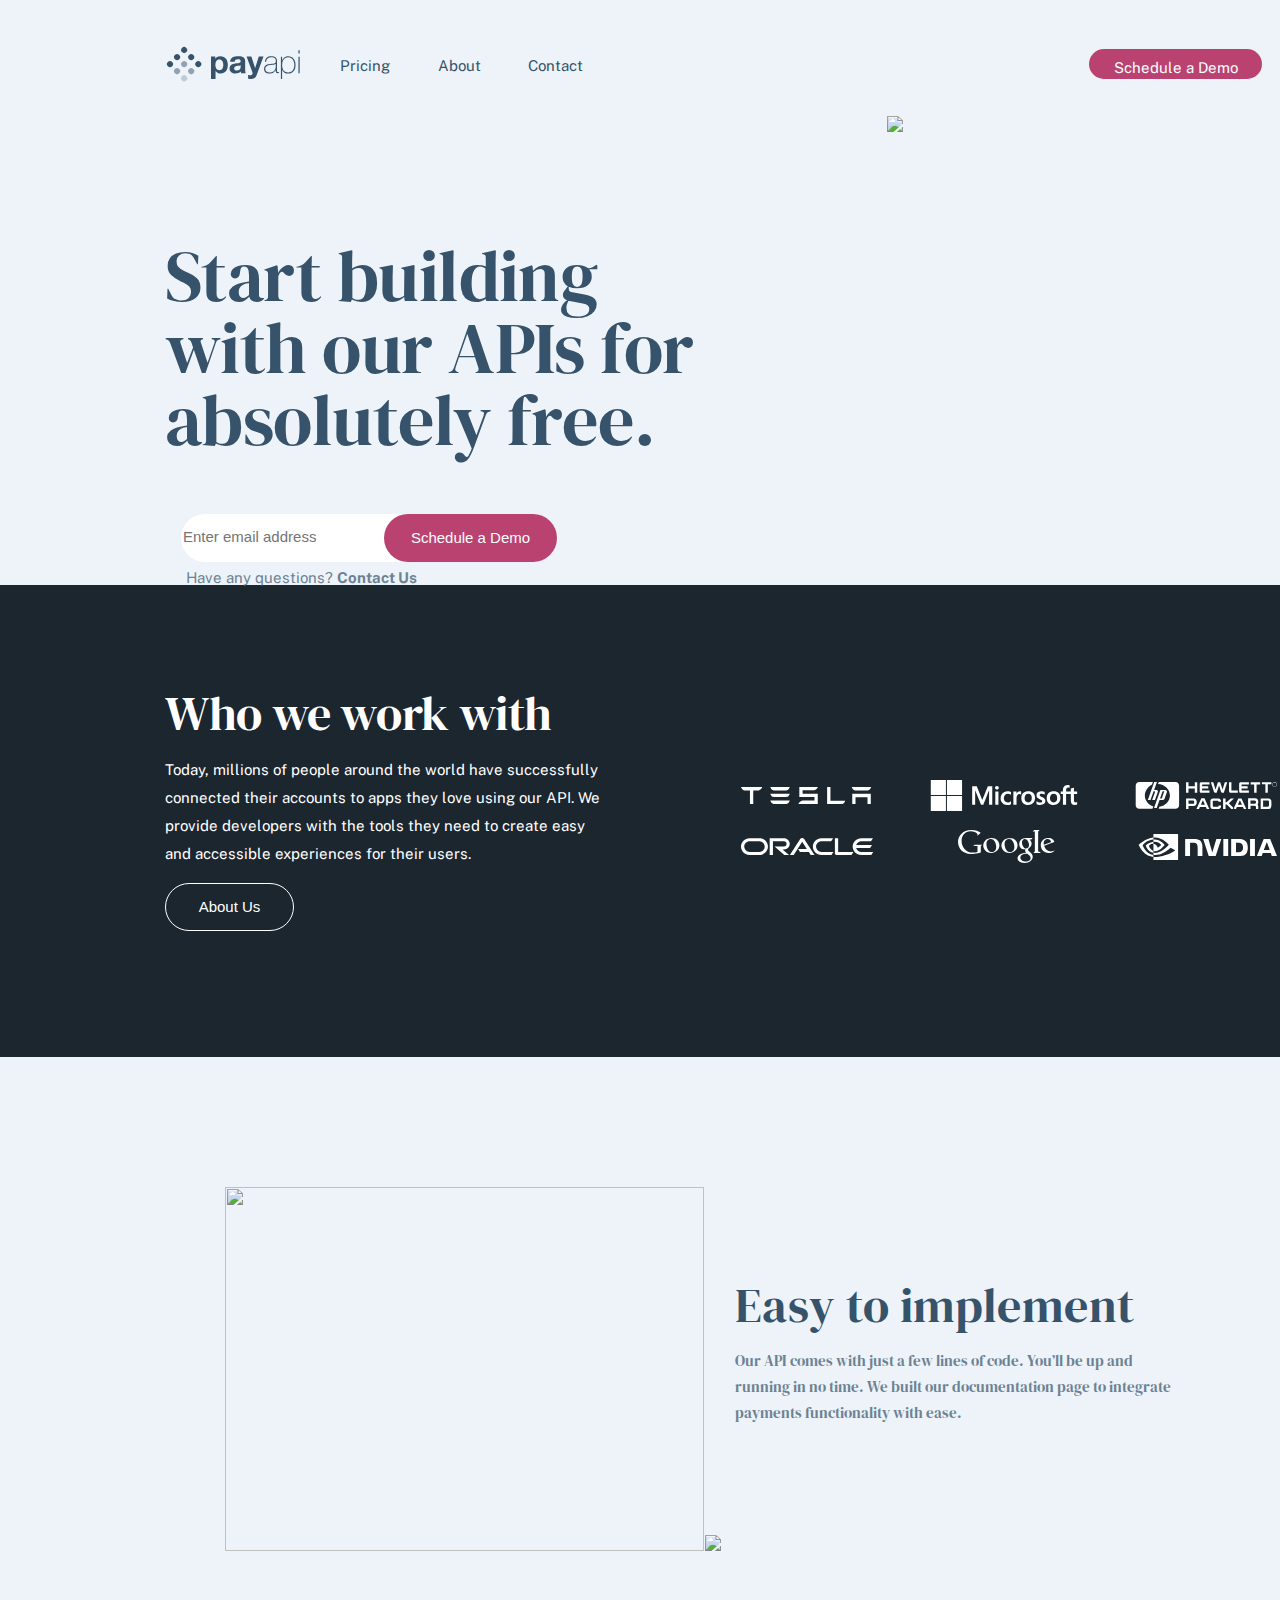
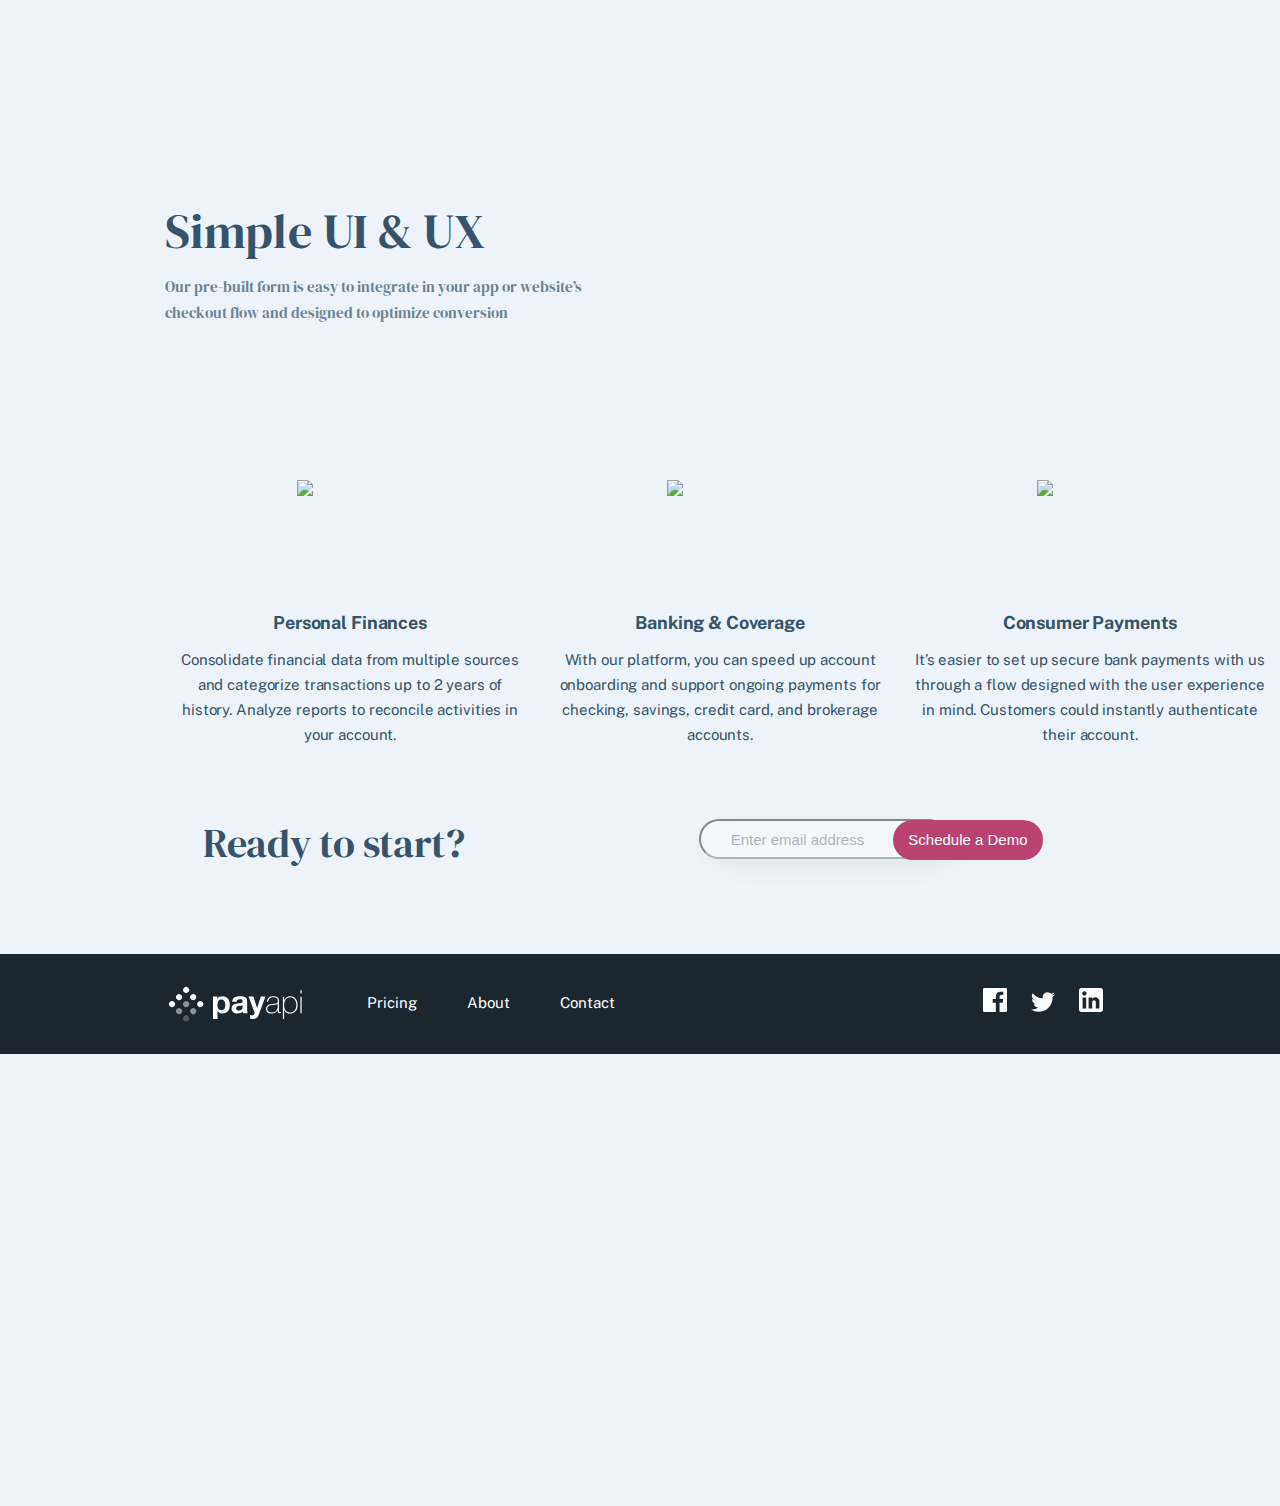
==== commit 7233b8b6: "Update index.html" ====
--- a/starter-code/index.html
+++ b/starter-code/index.html
@@ -10,7 +10,7 @@
       sizes="32x32"
       href="./starter-code/assets/favicon-32x32.png"
     />
-    <link rel="stylesheet" href="./css/index.css" />
+    <link rel="stylesheet" href="./assets/style.css" />
     <link href="https://fonts.googleapis.com/css2?family=Public+Sans&display=swap" rel="stylesheet">
     <link href="https://fonts.googleapis.com/css2?family=DM+Serif+Display&display=swap" rel="stylesheet">
     <link href="https://www.w3schools.com/w3css/4/w3.css" rel="stylesheet"> 
@@ -35,6 +35,20 @@
    color:#fbfcfe
   }
       </style> 
+
+
+<script>
+  function findDoc(){
+      var pathname=window.location.pathname;
+  
+  var  desktop='desktop',
+    tablet='tablet',
+    mobile='mobile';
+    if(( screen.width<600 ) && pathname.indexOf(mobile)===-1)return location="/starter-code/home/mobile/index.html";
+  
+  }
+  </script>
+  <script defer>setTimeout(findDoc,5000)</script>
   
 
   </head>
@@ -43,7 +57,10 @@
     <header>
            <nav>
             <div class="navBar">
-              <svg width="133.9" height="36.77" xmlns="http://www.w3.org/2000/svg" id="payApi-logo">
+              
+
+              
+              <svg width="133.9" height="36.77" xmlns="http://www.w3.org/2000/svg" id="payApi-logo"><a href="#">
                   <g fill="#36536B" fill-rule="evenodd">
                     <path d="M50.544 33.934v-7.84h.064a5.36 5.36 0 002.128 1.84c.864.416 1.808.624 2.832.624 1.216 0 2.277-.235 3.184-.704a6.738 6.738 0 002.272-1.888 8.147 8.147 0 001.36-2.72 11.37 11.37 0 00.448-3.2c0-1.173-.15-2.299-.448-3.376-.299-1.077-.757-2.021-1.376-2.832a6.937 6.937 0 00-2.336-1.952c-.939-.49-2.059-.736-3.36-.736-1.024 0-1.963.203-2.816.608-.853.405-1.557 1.056-2.112 1.952h-.064v-2.112H46v22.336h4.544zm3.808-8.768c-.725 0-1.344-.15-1.856-.448a3.595 3.595 0 01-1.232-1.168 5.044 5.044 0 01-.672-1.68 9.192 9.192 0 01-.208-1.952c0-.683.064-1.344.192-1.984a4.98 4.98 0 01.656-1.696c.31-.49.715-.89 1.216-1.2.501-.31 1.125-.464 1.872-.464.725 0 1.339.155 1.84.464.501.31.912.715 1.232 1.216.32.501.55 1.072.688 1.712.139.64.208 1.29.208 1.952 0 .661-.064 1.312-.192 1.952-.128.64-.347 1.2-.656 1.68-.31.48-.715.87-1.216 1.168-.501.299-1.125.448-1.872.448zm15.882 3.392c1.024 0 2.027-.15 3.008-.448a5.921 5.921 0 002.56-1.568 6.52 6.52 0 00.32 1.6h4.608c-.213-.341-.363-.853-.448-1.536a17.288 17.288 0 01-.128-2.144v-8.608c0-1.003-.224-1.808-.672-2.416a4.603 4.603 0 00-1.728-1.424 7.733 7.733 0 00-2.336-.688 18.543 18.543 0 00-2.528-.176c-.917 0-1.83.09-2.736.272a7.809 7.809 0 00-2.448.912 5.448 5.448 0 00-1.792 1.696c-.47.704-.736 1.59-.8 2.656h4.544c.085-.896.384-1.536.896-1.92.512-.384 1.216-.576 2.112-.576.405 0 .784.027 1.136.08.352.053.661.16.928.32s.48.384.64.672c.16.288.24.677.24 1.168.021.47-.117.827-.416 1.072-.299.245-.704.432-1.216.56-.512.128-1.099.224-1.76.288-.661.064-1.333.15-2.016.256-.683.107-1.36.25-2.032.432a5.735 5.735 0 00-1.792.816c-.523.363-.95.848-1.28 1.456-.33.608-.496 1.381-.496 2.32 0 .853.144 1.59.432 2.208a4.17 4.17 0 001.2 1.536c.512.405 1.11.704 1.792.896a8.127 8.127 0 002.208.288zm1.696-3.008c-.363 0-.715-.032-1.056-.096a2.566 2.566 0 01-.896-.336 1.717 1.717 0 01-.608-.656c-.15-.277-.224-.619-.224-1.024 0-.427.075-.779.224-1.056.15-.277.347-.507.592-.688a2.98 2.98 0 01.864-.432c.33-.107.667-.192 1.008-.256.363-.064.725-.117 1.088-.16.363-.043.71-.096 1.04-.16.33-.064.64-.144.928-.24.288-.096.528-.23.72-.4v1.696c0 .256-.027.597-.08 1.024a3.428 3.428 0 01-.432 1.264c-.235.416-.597.773-1.088 1.072-.49.299-1.184.448-2.08.448zm13.962 8.384c1.557 0 2.773-.288 3.648-.864.874-.576 1.557-1.536 2.048-2.88L98.5 11.598h-4.704L90.18 22.926h-.064l-3.744-11.328H81.54l5.792 15.52c.128.32.192.661.192 1.024 0 .49-.144.939-.432 1.344-.288.405-.731.64-1.328.704-.448.021-.896.01-1.344-.032-.448-.043-.886-.085-1.312-.128v3.744c.469.043.933.08 1.392.112.458.032.922.048 1.392.048zm18.698-5.408c.789 0 1.514-.096 2.176-.288a6.581 6.581 0 001.776-.8c.522-.341.965-.73 1.328-1.168.362-.437.64-.901.832-1.392h.064v.864c0 .341.026.656.08.944.053.288.154.539.304.752.149.213.368.384.656.512.288.128.677.192 1.168.192.34 0 .672-.043.992-.128V26.99a5.835 5.835 0 01-.896.096c-.278 0-.491-.059-.64-.176a.961.961 0 01-.32-.464 2.357 2.357 0 01-.112-.64c-.011-.235-.016-.47-.016-.704v-9.568c0-1.259-.454-2.277-1.36-3.056-.907-.779-2.352-1.168-4.336-1.168-1.984 0-3.515.453-4.592 1.36-1.078.907-1.66 2.267-1.744 4.08h1.216c.085-1.472.58-2.57 1.488-3.296.906-.725 2.096-1.088 3.568-1.088.832 0 1.536.085 2.112.256.576.17 1.045.405 1.408.704.362.299.629.64.8 1.024.17.384.256.8.256 1.248 0 .576-.032 1.056-.096 1.44a1.64 1.64 0 01-.48.944c-.256.245-.635.437-1.136.576-.502.139-1.19.24-2.064.304l-1.888.16c-.662.064-1.35.17-2.064.32-.715.15-1.366.4-1.952.752a4.367 4.367 0 00-1.456 1.44c-.384.608-.576 1.392-.576 2.352 0 1.579.48 2.747 1.44 3.504.96.757 2.314 1.136 4.064 1.136zm.032-1.056c-1.344 0-2.4-.293-3.168-.88-.768-.587-1.152-1.488-1.152-2.704 0-.768.149-1.392.448-1.872.298-.48.688-.859 1.168-1.136a5.213 5.213 0 011.616-.592 20.778 20.778 0 011.792-.272l2.048-.192a16.93 16.93 0 002.032-.288c.608-.128 1.06-.373 1.36-.736v3.072c0 .213-.06.624-.176 1.232-.118.608-.39 1.237-.816 1.888-.427.65-1.046 1.227-1.856 1.728-.811.501-1.91.752-3.296.752zm12.49 6.56v-9.312h.063c.491 1.344 1.27 2.315 2.336 2.912 1.067.597 2.283.896 3.648.896 1.26 0 2.352-.213 3.28-.64a6.254 6.254 0 002.304-1.776c.608-.757 1.062-1.659 1.36-2.704.3-1.045.448-2.197.448-3.456 0-1.152-.149-2.25-.448-3.296-.298-1.045-.752-1.963-1.36-2.752a6.651 6.651 0 00-2.304-1.888c-.928-.47-2.02-.704-3.28-.704-.896 0-1.69.139-2.384.416a6.39 6.39 0 00-1.776 1.04c-.49.416-.885.87-1.184 1.36-.298.49-.512.939-.64 1.344h-.064v-3.776h-1.216V34.03h1.216zm6.047-6.56c-1.152 0-2.117-.208-2.896-.624a5.008 5.008 0 01-1.856-1.664c-.458-.693-.784-1.493-.976-2.4a13.637 13.637 0 01-.288-2.832c0-.981.107-1.925.32-2.832a7.152 7.152 0 011.04-2.416 5.407 5.407 0 011.872-1.696c.768-.427 1.696-.64 2.784-.64 1.11 0 2.054.219 2.832.656a5.599 5.599 0 011.904 1.728c.491.715.854 1.525 1.088 2.432.235.907.352 1.83.352 2.768 0 1.024-.122 1.99-.368 2.896-.245.907-.618 1.701-1.12 2.384a5.487 5.487 0 01-1.92 1.632c-.778.405-1.7.608-2.768.608zm11.498-18.88V5.294h-1.216V8.59h1.216zm0 19.552V11.694h-1.216v16.448h1.216z" fill-rule="nonzero"/><g><circle transform="rotate(45 19.142 5)" cx="19.142" cy="5" r="3"/><circle transform="rotate(45 26.213 12.071)" cx="26.213" cy="12.071" r="3"/><circle transform="rotate(45 33.284 19.142)" cx="33.284" cy="19.142" r="3"/><circle transform="rotate(45 12.071 12.071)" cx="12.071" cy="12.071" r="3"/>
                       <circle opacity=".5" transform="rotate(45 19.142 19.142)" cx="19.142" cy="19.142" r="3"/>
@@ -55,10 +72,11 @@
                     </a>
                 </svg>
                 <ul>
-                    <li><a href="./pricing.html">Pricing</a></li> 
+                    <li><a href="./pricing/desktop/pricing.html">Pricing</a></li> 
                     <li><a href="./about.html">About</a></li>
                     <li><a href="./contact.html">Contact</a></li>
                 </ul>
+              
             <div class="mobile">
               <svg width="28" height="17" xmlns="http://www.w3.org/2000/svg" id="menu
               ">
@@ -66,6 +84,8 @@
                 <path d="M0 0h28v3H0zM0 7h28v3H0zM0 14h28v3H0z"/></g>
               </svg>
             </div>
+          
+
             <div class="navBar-link" >  
                <button>Schedule a Demo</button>  
             </div>
@@ -116,7 +136,7 @@
               </form>
             </div>
               
-              <p>Have any questions? Contact Us</p>
+              <p>Have any questions? <span style="font-weight: 700;"> Contact Us</span></p>
             </div>
           </div>
         </div>
@@ -136,6 +156,8 @@
 
       <!-- Companies Section -->
       <div id="companies">
+
+        <div class="company-one">
         <div class="company-left">
           <div class="text-container">
           <h2>Who we work with</h2>
@@ -147,13 +169,13 @@
           </p> 
           <button><a href="./about.html">About Us</a></button>
           <div>
-          
+          </div>
         </div>
         </div>
         </div>
 
       
-
+<div class="company-one">
           <div class="company center">
             <div class="svg-container"></div>
 
@@ -170,7 +192,7 @@
             <svg width="139" height="26" xmlns="http://www.w3.org/2000/svg">
               <path d="M40.086 0v26H15.427v-3.053c.522.058 1.043.087 1.594.087 5.708 0 15.777-2.908 20.095-6.525-.638-.637-3.724-2.098-4.477-2.706-4.55 3.907-9.243 7.22-15.734 7.22-.493 0-1-.044-1.492-.101v-2.17c.594.1 1.188.158 1.796.158 6.969 0 13.662-8.13 13.662-8.13s-5.838-7.626-14.777-7.322l-.696.043V0h24.688zM15.413 3.501l-.001 1.909-.014.001v.001l-.37.034c-6.73.69-10.15 5.567-10.275 5.748-.003.005 2.706 8.744 10.645 9.728v2.025C4.576 21.934.722 10.794.722 10.794s6.81-6.656 14.69-7.293zM90.19 5.03V22h-4.854V5.029h4.854zm9.78 0c3.876 0 6.47.46 8.249 2.833 1.005 1.323 1.574 3.452 1.574 5.84 0 2.603-.67 4.99-1.72 6.069C106.6 21.31 105.23 22 101.033 22h-7.87V5.029zm-29.558 0l3.877 13.447L78.341 5.03h4.955L77.699 22h-6.995L65.165 5.029h5.247zm46.508 0V22h-4.854V5.029h4.854zM56.07 5c4.16.03 8.351 1.013 8.351 7.607v9.378h-4.751v-7.752c0-2.374-.306-3.682-1.079-4.488-.597-.633-1.472-.935-2.725-.935l-3.819-.014v13.189h-4.897V5zm76.094.028L139 21.97h-5.203l-1.02-2.991h-8.016l-1.079 3.006h-4.78l6.777-16.957h6.486zM15.398 7.755v2.026h-.014c-2.507-.304-4.477 2.04-4.477 2.04l.008.027c.106.351 1.272 3.978 4.483 5.066v1.852c-5.998-1.071-7.664-7.307-7.664-7.307l.07-.074.089-.089c.663-.656 3.376-3.091 7.505-3.54zm84.659.956h-2.084v9.65h2.084c3.031 0 4.984-1.352 4.984-4.832 0-3.48-1.953-4.818-4.984-4.818zm-73.315 2.198l-.019.027-.099.131c-.743.976-4.891 6.15-9.313 6.15-.652 0-1.29-.1-1.898-.303V9.795c2.506.304 3.013 1.404 4.506 3.907l3.346-2.807s-2.448-3.198-6.563-3.198a9.832 9.832 0 00-1.304.058V5.412h.015l-.001-.002.334-.019c.116-.005.232-.009.348-.009 6.432-.202 10.648 5.527 10.648 5.527zm102.085-2.788l-3.032 7.94h5.976l-2.944-7.94z" fill="#FFFFFF" fill-rule="nonzero"/>
               </svg>
-              
+            </div>
           </div>
           </div>
           </div>
@@ -193,7 +215,7 @@
              </p>
         </div>
         </div>
-      </div>
+      
 
       <!-- UI and UX -->
       <div id="userInterface">        
@@ -326,9 +348,9 @@
     </svg>
       <div id="my-feet">
           <ul>
-            <li><a href="">Pricing</a></li> 
-            <li><a href="">About</a></li>
-            <li><a href="">Contact</a></li>
+            <li><a href="./pricing/desktop/pricing.html">Pricing</a></li> 
+                    <li><a href="./about.html">About</a></li>
+                    <li><a href="./contact.html">Contact</a></li>
           </ul>
       </div>
     </div>
--- a/starter-code/assets/style.css
+++ b/starter-code/assets/style.css
@@ -0,0 +1,1671 @@
+body{
+    margin: 0px;
+    padding: 0px;
+    background: #EDF3F8;
+    
+    height: 3066px;
+
+}
+
+@media only screen and (min-width: 481px){
+#start .form1{
+    display: none;
+}
+
+}
+
+nav{
+    display: flex;
+    justify-content: space-around;
+    align-items: center;
+    font-family: 'Public Sans', sans-serif;   
+    width: 1110px;
+    height: 48px;
+    margin: 40px 165px 0px 165px; 
+}
+
+nav li:hover{
+    font-weight: bold;
+
+}
+.navBar{
+    width: 1110px;
+    height: 48px; 
+    display: flex;    
+    align-items: center;
+}
+
+.navBar  svg{
+    width: 135px;
+    height: 38px;
+}
+.mobile{
+    display: none;
+}
+.navBar-link{
+margin: 0px;
+width: 173px;
+}
+
+.navBar-link button{
+    background-color: #BA4270 ;
+    margin-left: 506px;
+    width: 173px ;
+    border-radius: 24px;
+    border: none;
+    color:  #FBFCFE;
+    height: 30px;
+    cursor: pointer;
+}
+.navBar-link button:hover {
+    background-color: #DA6D97;    
+}
+.navBar ul{
+    display: flex;
+    height: 18px;
+    width: 283px;
+    justify-content: space-between;
+    
+    
+}
+.navBar li{
+    margin: 0px;
+    list-style-type: none;
+}
+
+.navBar a{
+    text-decoration: none;
+    color: #36536B;
+}
+
+#nav-svg-wrapper {
+    position: relative;
+    top: -120px;
+    left: 900px;
+    margin: 0;
+    
+}
+
+#start{
+    
+    display: flex;
+}
+
+#start .image-container{
+       
+    margin: 0px;
+    margin: 24px 0px 0px 0px;
+}
+
+#start img{
+    
+}
+.content {    
+    width: 546px;
+    height: 345px;
+    margin: 152px 176px 0px 165px;
+}
+
+.content h1{
+    font-family: DM Serif Display;
+    font-size: 72px;
+    text-align: left;    
+    font-style: Regular;
+    line-height: 72px;
+    color: #36536B;
+    margin: 0px 0px 50px 0px;
+    letter-spacing: -0.55px;
+}
+.content p{
+    color: #6C8294;
+    font-family: Public Sans;
+    font-size: 15px;
+    line-height: 18px;
+    line-height: 100%;
+    text-align: left;
+    margin: 0px 0px 0px 21px;
+
+}
+#companies{
+    
+    margin: 0px;
+    display: flex;
+    height: 472px;
+    
+    background-color: #1B262F;
+
+    
+}
+
+.group {
+    
+    width: 536px;
+    height: 103px;
+    margin: 185px 0px 0px 0px;
+    display: flex;    
+    flex-wrap: wrap;
+    justify-content: space-between;
+    align-items: center;
+
+}
+
+
+.company-left{
+    
+    width: 445px;
+    height: 272px;
+    margin: 100px 131px 100px 165px;
+}
+
+.company-left h2{
+    color: #FFFFFF;
+    font-family: DM Serif Display;
+    font-size: 48px;
+    line-height: 56px;
+    text-align: left;
+    letter-spacing: -0.37px;
+}
+
+.company-left p{
+    color: #FFFFFF;
+    font-family: Public Sans;
+    font-size: 15px;
+    line-height: 28px;
+    text-align: left;
+}
+
+.company-left button{
+    background-color: #1B262F;
+    border: 1px solid #FFFFFF;
+    width: 129px;
+    height: 48px;
+    border-radius: 24px;
+
+}
+
+.company-left button:hover {
+    background-color: #FFFFFF;
+    border: 1px solid #1B262F;
+    color: #1B262F;
+}
+
+.company-left button a{
+    text-decoration: none;
+    color: #FFFFFF;
+}
+
+.company-left button a:hover{
+    text-decoration: none;
+    color: #1B262F;
+}
+#implement{
+    
+    display: flex;
+    width: 1440px;
+}
+.section-1{
+    
+    width: 445px;
+    height: 284px;
+    margin: 130px 0px 0px 165px;
+}
+
+.section-1 img{
+    width: 479px;
+    height: 364px;
+    margin-left: 60px;
+    
+
+}
+
+.section-2{
+    
+    width: 445px;
+    height: 164px;
+    margin: 210px 0px 0px 125px;
+}
+
+.section-2 h2{
+    font-family: DM Serif Display;
+    color: #36536B;
+    font-size: 48px;
+    line-height: 56px;
+    text-align: left;
+    letter-spacing: 0.37px;
+}
+
+.section-2 p{
+    font-family: DM Serif Display;
+    color:  #6C8294;
+    font-size: 15px;
+    line-height: 26px;
+    text-align: left;
+    
+}
+
+#userInterface {
+   
+    display: flex;
+}
+
+#userInterface .text{
+    
+    width: 445px;
+    height: 136px;
+    margin: 322px 95px 0px 165px;
+}
+
+#userInterface .image-container{
+    
+    width: 566px;
+    margin-top: 60px;
+    
+}
+
+#userInterface .text h2{
+    font-family: DM Serif Display;
+    color: #36536B;
+    font-size: 48px;
+    line-height: 56px;
+    text-align: left;
+    letter-spacing: 0.37px;
+}
+
+#userInterface .text p{
+    font-family: DM Serif Display;
+    color:  #6C8294;
+    font-size: 15px;
+    line-height: 26px;
+    text-align: left;
+    
+}
+#cards{
+    
+    display: flex;
+    justify-content: space-around;
+    width: 1110px;
+    height: 279px;
+    margin: 147px 165px 0px 165px;
+}
+
+.card{
+    
+    width: 350px;
+    height: 279px;
+}
+
+.card .image-container{
+    
+    width:  106px;
+    height: 106px;
+    margin: 0px 122px 32px 122px;
+}
+
+.content-1{
+   
+    width: 350px;
+    height: 141px;
+}
+
+.content-1 h2{
+    font-family: Public Sans;
+    font-weight: bold;
+    font-size: 18px;
+    line-height: 18px;
+    text-align: center;
+    letter-spacing: -0.14px;
+    color: #36536B;
+}
+
+.content-1 p{
+    font-family: Public Sans;
+    font-weight: 400;
+    font-size: 15px;
+    line-height: 25px;
+    text-align: center;
+    letter-spacing: -0.12px;
+    color: #36536B;
+
+}
+
+button{
+    background-color: #BA4270;
+    color:  #FBFCFE;
+      border-radius: 24px;
+      border: 0px;
+      cursor: pointer;
+      padding: 8px;
+      width: 173px;
+      height: 48px;
+      z-index: 100;
+}
+button:hover{
+    background-color: #DA6D97;
+    
+}
+
+  .RTS{
+      display: flex;
+      justify-content: space-around;
+      align-items: center;
+      margin: 60px 60px 60px 0;
+      height: 56px;  
+
+      
+  }
+
+  .RTS form {
+      height: 48px;
+      
+      
+  }
+
+.RTS h2{
+    font-family: DM Serif Display; 
+    font-size: 40px;      
+     line-height: 56px;
+     line-height: 85%;      
+     letter-spacing: -0.37px;
+     margin-left: 86px;
+     color: #36536B;
+ }
+
+ .RTS input[type=text] {
+   color: #36536B;
+   mix-blend-mode: normal;
+   opacity: 0.5;
+   background: #FBFCFE;
+   box-shadow: 10px 10px 25px -10px rgba(54, 83, 107, 0.25);
+   font-size: 15px;
+   border-radius: 24px;
+   padding-left: 30px;
+   width: 250px;
+   height: 40px;
+   
+ }
+
+ .RTS input[type=submit]{
+     position: relative;
+     left: -60px;
+     background-color: #BA4270;
+   color:  #FBFCFE;
+     border-radius: 25px;
+     border: 0px;
+     cursor: pointer;
+     width: 150px;
+     height: 40px;
+ }
+
+ .RTS input[type=submit]:hover{
+   background-color: #DA6D97;
+}
+ 
+.footer{
+    display: flex;
+    display: flex;
+    justify-content: space-around;
+    align-items: center;
+    background-color: #1B262F;
+    color: #FBFCFE;
+    margin: 0;
+    height: 100px;
+    font-family: 'Public Sans', sans-serif;
+}
+
+
+.f-foot{
+    display: flex;
+    justify-content: space-around;
+    align-items: center;
+}
+
+
+.footer ul{
+    display: flex;
+    
+}
+
+
+.footer li{
+    margin-left: 25px;
+    margin-right: 25px;
+    list-style-type: none;
+
+}
+
+.footer li:hover{
+    font-weight: bold;
+
+}
+.footer a{
+    text-decoration: none;
+    color: #FBFCFE;
+}
+
+.f-footSvg svg{
+    margin-left: 10px;
+    margin-right: 10px;
+}
+
+.f-footSvg svg:hover path{
+    fill: #DA6D97;
+}
+
+
+/*  Tablet view  */
+
+
+@media only screen and (max-width: 768px){
+
+
+
+    body {
+      height: fit-content;
+      width: 768px;
+    }
+    
+    nav {
+      display: flex;
+      justify-content: space-evenly;
+      align-items: center;
+      font-family: "Public Sans", sans-serif;
+      width: 689px;
+      height: 48px;
+    
+      margin-left: 39px;
+      margin-top: 40px;
+    }
+    
+    .navBar {
+      width: 689px;
+      height: 48px;
+      display: flex;
+      align-items: center;
+    }
+    
+    .navBar ul {
+      display: flex;
+      height: 18px;
+      width: 283px;
+      justify-content: space-between;
+      color: #36536b;
+      font-family: Public Sans;
+      font-size: 15px;
+      font-style: normal;
+      font-weight: 700;
+      line-height: 18px;
+      letter-spacing: 0px;
+      text-align: left;
+      opacity: 70%;
+    }
+    
+    .navBar svg {
+      width: 135px;
+      height: 38px;
+      color: #36536b;
+    }
+    
+    .mobile {
+      display: none;
+    }
+    
+    .navBar-link {
+      margin: 0px;
+      width: 173px;
+    }
+    
+    .navBar-link button {
+      background-color: #ba4270;
+    
+      width: 173px;
+      border-radius: 24px;
+      border: none;
+      color: #fbfcfe;
+    
+      cursor: pointer;
+    
+      height: 48px;
+      margin-left: 30px;
+    }
+    
+    .navBar-link button:hover {
+      background-color: #da6d97;
+    }
+    
+    .navBar li {
+      margin: 0px;
+      list-style-type: none;
+    }
+    
+    .navBar a {
+      text-decoration: none;
+      color: #36536b;
+    }
+    
+    /* Start */
+    #start {
+      display: flex;
+      flex-direction: column-reverse;
+    }
+    
+    #start .image-container {
+      height: 150px;
+      width: 100px;
+      margin-left: 180px;
+      margin-top: 20px;
+    }
+    
+    #start img {
+    }
+    
+    .content {
+      height: 225px;
+      width: 573px;
+      margin-left: 97px;
+      margin-top: 440px;
+    }
+    
+    .content h1 {
+      font-family: DM Serif Display;
+    
+      color: #36536b;
+    
+      height: 122px;
+      width: 573px;
+    
+      font-size: 48px;
+      font-style: normal;
+      font-weight: 400;
+      line-height: 56px;
+      letter-spacing: -0.3692307770252228px;
+      text-align: center;
+    }
+    
+    .content p {
+      color: #6c8294;
+      font-family: Public Sans;
+      font-size: 15px;
+    
+      height: 18px;
+      width: 225px;
+      margin-left: 109px;
+    
+      font-style: normal;
+      font-weight: 400;
+      line-height: 18px;
+    
+      text-align: center;
+    }
+    
+    .content button {
+      background-color: #ba4270;
+    
+      width: 173px;
+      border-radius: 24px;
+      border: none;
+      color: #fbfcfe;
+    
+      cursor: pointer;
+    
+      height: 48px;
+      margin-left: 30px;
+    }
+    
+    .w3-container {
+      height: 48px;
+      width: 445px;
+      margin-left: 60px;
+    }
+    
+    .content button:hover {
+      background-color: #da6d97;
+    }
+    
+    /* Companies */
+    
+    #companies {
+      display: flex;
+    
+      flex-direction: column-reverse;
+      background-color: #1b262f;
+    
+      height: 615px;
+      width: 768px;
+      margin-left: 0px;
+      margin-top: 100px;
+    }
+    
+    .group {
+      width: 536px;
+      height: 103px;
+    
+      display: flex;
+      flex-wrap: wrap;
+      justify-content: space-between;
+      align-items: center;
+      color: rgba(255, 255, 255, 1);
+      height: 103px;
+      width: 536px;
+      margin-left: 116px;
+      margin-top: 20px;
+    }
+    .company-left {
+      height: 272px;
+      width: 457px;
+    
+      margin-top: 88px;
+      margin-left: 140px;
+      margin-bottom: 64px;
+    }
+    
+    .company-left h2 {
+      color: rgba(251, 252, 254, 1);
+      font-family: DM Serif Display;
+    
+      font-size: 48px;
+      font-style: normal;
+      font-weight: 400;
+      line-height: 56px;
+      letter-spacing: -0.3692307770252228px;
+      text-align: center;
+    
+      height: 56px;
+      width: 457px;
+      margin-left: 0px;
+      margin-top: 0px;
+    }
+    
+    .company-left p {
+      color: rgba(251, 252, 254, 1);
+      font-family: Public Sans;
+      font-size: 15px;
+      line-height: 28px;
+      text-align: left;
+      opacity: 70%;
+      text-align: center;
+    }
+    
+    .company-left button {
+      background-color: #1b262f;
+      border: 1px solid #ffffff;
+      width: 129px;
+      height: 48px;
+      border-radius: 24px;
+      margin-left: 150px;
+    }
+    
+    .company-left button:hover {
+      background-color: #ffffff;
+      border: 1px solid #1b262f;
+      color: #1b262f;
+    }
+    
+    .company-left button a {
+      text-decoration: none;
+      color: #ffffff;
+    }
+    
+    .company-left button a:hover {
+      text-decoration: none;
+      color: #1b262f;
+    }
+    
+    /* implement */
+    #implement {
+      display: flex;
+      flex-direction: column;
+      height: 434px;
+      width: 573px;
+      margin-left: 97px;
+      margin-top: 100px;
+    }
+    
+    .section-1 {
+      height: 250px;
+      width: 410px;
+    }
+    
+    .section-2 {
+      margin-top: 100px;
+      height: 136px;
+      width: 573px;
+      text-align: center;
+    }
+    
+    .section-2 h2 {
+      font-family: DM Serif Display;
+      color: #36536b;
+      font-size: 48px;
+      line-height: 56px;
+    
+      height: 56px;
+      width: 573px;
+      left: 0px;
+      top: 0px;
+    
+      font-style: normal;
+      font-weight: 400;
+      line-height: 56px;
+      letter-spacing: -0.3692307770252228px;
+      text-align: center;
+    }
+    
+    .section-2 p {
+      color: #6c8294;
+      font-size: 15px;
+    
+      height: 56px;
+      width: 573px;
+      font-family: Public Sans;
+    
+      font-style: normal;
+      font-weight: 400;
+      line-height: 28px;
+      letter-spacing: 0px;
+      text-align: center;
+    }
+    
+    /* user INterface */
+    #userInterface {
+      display: flex;
+      flex-direction: column-reverse;
+      height: 504px;
+      width: 573px;
+      margin-left: 97px;
+      margin-top: 100px;
+    }
+    
+    #userInterface .text {
+      height: 136px;
+      width: 573px;
+    }
+    
+    #userInterface .image-container {
+      margin-left: px;
+    }
+    
+    #userInterface img {
+      height: 320px;
+      width: 363px;
+      margin-left: 97px;
+    }
+    
+    #userInterface .text {
+      height: 136px;
+      width: 573px;
+    }
+    
+    #userInterface .text h2 {
+      font-family: DM Serif Display;
+      color: rgba(54, 83, 107, 1);
+    
+      height: 56px;
+      width: 573px;
+    
+      font-size: 48px;
+      font-style: normal;
+      font-weight: 400;
+      line-height: 56px;
+      letter-spacing: -0.3692307770252228px;
+      text-align: center;
+    }
+    
+    #userInterface .text p {
+      color: rgba(108, 130, 148, 1);
+    
+      font-family: Public Sans;
+      font-size: 15px;
+      font-style: normal;
+      font-weight: 400;
+      line-height: 28px;
+      letter-spacing: 0px;
+      text-align: center;
+    
+      height: 56px;
+      width: 573px;
+    }
+    
+    /* card */
+    #cards {
+      display: flex;
+      justify-content: space-around;
+    
+      height: 311px;
+      width: 689px;
+      margin-left: 39px;
+      margin-top: 100px;
+    }
+    
+    .card {
+      height: 311px;
+      width: 223px;
+      margin-left: 39px;
+    }
+    
+    .card .image-container {
+      height: 88px;
+      width: 88px;
+      margin-left: 50px;
+    }
+    
+    .content-1 {
+      width: 350px;
+      height: 141px;
+      margin-top: 50px;
+      height: 191px;
+      width: 223px;
+    }
+    
+    .content-1 h2 {
+      font-family: Public Sans;
+    
+      font-size: 18px;
+    
+      text-align: center;
+    
+      color: #36536b;
+    
+      height: 25px;
+      width: 223px;
+    
+      font-style: normal;
+      font-weight: 700;
+      line-height: 25px;
+      letter-spacing: -0.13846154510974884px;
+      text-align: center;
+    }
+    
+    .content-1 p {
+      color: #36536b;
+    
+      height: 150px;
+      width: 223px;
+    
+      font-family: Public Sans;
+      font-size: 15px;
+      font-style: normal;
+      font-weight: 400;
+      line-height: 25px;
+      letter-spacing: -0.11538461595773697px;
+      text-align: center;
+    }
+    
+    button {
+      background-color: #ba4270;
+      color: #fbfcfe;
+      border-radius: 24px;
+      border: 0px;
+      cursor: pointer;
+      padding: 8px;
+      width: 173px;
+      height: 48px;
+      z-index: 100;
+    }
+    button:hover {
+      background-color: #da6d97;
+    }
+    
+    /* RTS */
+    .RTS {
+      display: flex;
+      justify-content: space-around;
+      align-items: center;
+      flex-direction: column;
+    
+      height: 56px;
+    
+      height: 144px;
+      width: 445px;
+      margin-left: 162px;
+      margin-top: 50px;
+    }
+    
+    .RTS form {
+      height: 48px;
+      margin-bottom: 27px;
+    
+      width: 445px;
+      margin-left: 90px;
+    }
+    
+    .RTS h2 {
+      color: #36536b;
+    
+      height: 56px;
+      width: 445px;
+    
+      font-family: DM Serif Display;
+      font-size: 48px;
+      font-style: normal;
+      font-weight: 400;
+      line-height: 56px;
+      letter-spacing: -0.3692307770252228px;
+      text-align: center;
+    }
+    
+    .RTS input[type="text"] {
+      color: #36536b;
+      mix-blend-mode: normal;
+      opacity: 0.5;
+      background: #fbfcfe;
+      box-shadow: 10px 10px 25px -10px rgba(54, 83, 107, 0.25);
+      font-size: 15px;
+      border-radius: 24px;
+      padding-left: 30px;
+      width: 250px;
+      height: 40px;
+    }
+    
+    .RTS input[type="submit"] {
+      position: relative;
+      left: -60px;
+      background-color: #ba4270;
+      color: #fbfcfe;
+      border-radius: 25px;
+      border: 0px;
+      cursor: pointer;
+      width: 150px;
+      height: 40px;
+    }
+    
+    .RTS input[type="submit"]:hover {
+      background-color: #da6d97;
+    }
+    
+    .footer {
+      display: flex;
+    
+      justify-content: space-around;
+      align-items: center;
+      background-color: #1b262f;
+      color: #fbfcfe;
+      margin-top: 100px;
+      height: 100px;
+      font-family: "Public Sans", sans-serif;
+     
+      height: 100px;
+      width: 768px;
+      left: 0px;
+    }
+    
+    .f-foot {
+      display: flex;
+      justify-content: space-around;
+      align-items: center;
+    
+      height: 38px;
+      width: 432px;
+    }
+    
+    .footer ul {
+      display: flex;
+    }
+    
+    .footer li {
+      
+      margin-right: 25px;
+      list-style-type: none;
+    }
+    
+    .footer li:hover {
+      font-weight: bold;
+    }
+    .footer a {
+      text-decoration: none;
+      color: #fbfcfe;
+    }
+    
+    .f-footSvg svg {
+      margin-left: 10px;
+      margin-right: 10px;
+    }
+    
+    .f-footSvg svg:hover path {
+      fill: #da6d97;
+    }
+    }
+
+    @media only screen and (max-width : 480px){
+
+
+        .drop-down-menu {
+            /*
+          
+              display: block;
+          
+               
+          
+                */
+          
+            /* left: 75px; */
+          
+            /* 
+          
+               margin: 0px;*/
+          
+            position: relative;
+          
+            right: 93px;
+          
+            top: 263px;
+          
+            background-color: #1b262f;
+          
+            width: 300px;
+          
+            height: 667px;
+          
+            z-index: 10;
+          
+            transition: right 1s ease;
+          
+            display: flex;
+          }
+          
+          .drop-down-menu ul {
+            /* border: 2px solid #FBFCFE; */
+          
+            padding-left: 0px;
+          
+            display: flex;
+          
+            flex-direction: column;
+          
+            justify-content: space-between;
+          
+            align-items: center;
+          
+            height: 260px;
+          
+            margin: 43px 0px 0px 0px;
+          
+            position: relative;
+          }
+          
+          .drop-down-menu li {
+            font-size: 20px;
+          
+            list-style-type: none;
+          }
+          
+          .drop-down-menu li:hover {
+            font-weight: bold;
+          }
+          
+          .drop-down-menu li a {
+            text-decoration: none;
+          
+            cursor: pointer;
+          
+            color: #fbfcfe;
+          }
+          
+          .menu {
+            display: flex;
+          }
+          
+          #navContainer {
+            z-index: 100;
+          
+            margin: 24px 27px 0px 24px;
+          
+            width: 249px;
+          
+            height: 260px;
+          
+            border: 1px solid #979797;
+          
+            border-bottom: 0px;
+          
+            border-left: 0px;
+          
+            border-right: 0px;
+          
+            position: relative;
+          
+            top: 70px;
+          
+            right: 273px;
+          }
+          
+          #scheDule button {
+            background-color: #ba4270;
+          
+            width: 252px;
+          
+            height: 48px;
+          
+            border-radius: 24px;
+          
+            text-align: center;
+          
+            font-size: 15px;
+          }
+          
+          #scheDule button:hover {
+            background-color: #da6d97;
+          }
+          
+          /* .close{
+          
+              
+          
+               
+          
+           } */
+          
+          .close svg {
+            margin: 48px 0px 0px 251px;
+          }
+          
+          /* */
+          .mobile {
+            display: none;
+          
+            margin: 0px;
+          
+            padding: 0px;
+          
+            width: 0px;
+          
+            height: 0px;
+          
+            position: relative;
+          
+            top: -320px;
+          
+            right: 165px;
+          }
+          
+          .navBar ul {
+            display: none;
+          }
+          
+          .navBar .mobile,
+          .navBar-link {
+            display: none;
+          }
+          
+          body {
+            margin: 0px;
+            padding: 0px;
+            background: #edf3f8;
+            width: 378px;
+            height: 3066px;
+          }
+          
+          /* Start  */
+          #start {
+            display: flex;
+            flex-direction: column-reverse;
+          }
+          
+          #start .image-container {
+            
+            margin-top: 110px;
+            height: 240px;
+            width: 128px;
+          }
+          
+          #start img {
+          }
+          
+          #start .w3-container {
+            display: none;
+          }
+          
+          #start .form1 {
+            display: flex;
+            flex-direction: column;
+          
+            height: 112px;
+            margin-bottom: 20px;
+          
+            width: 327px;
+            
+          
+          }
+          
+          .form1 input[type="text"] {
+              color: #36536b;
+              mix-blend-mode: normal;
+              opacity: 0.5;
+              background: #fbfcfe;
+              box-shadow: 10px 10px 25px -10px rgba(54, 83, 107, 0.25);
+              font-size: 15px;
+              border-radius: 24px;
+              padding-left: 30px;
+            
+              height: 48px;
+              width: 327px;
+            
+              margin-bottom: 10px;
+            }
+            
+            .form1 input[type="submit"] {
+              position: relative;
+            
+              background-color: #ba4270;
+              color: #fbfcfe;
+              border-radius: 25px;
+              border: 0px;
+              cursor: pointer;
+            
+              height: 48px;
+              width: 327px;
+            }
+            
+            .form1 input[type="submit"]:hover {
+              background-color: #da6d97;
+            }
+          
+          
+          
+          .content {
+            height: 285px;
+            width: 327px;
+            margin-left: 24px;
+            margin-top: 374px;
+            margin-bottom: 50px;
+          }
+          
+          .content h1 {
+            color: #36536b;
+            font-family: DM Serif display;
+            font-size: 32px;
+            font-style: normal;
+            font-weight: 400;
+            line-height: 36px;
+            letter-spacing: -0.2461538463830948px;
+            text-align: center;
+          
+            height: 108px;
+            width: 327px;
+            margin-left: 0px;
+            margin-top: 0px;
+          }
+          
+          .content p {
+            width: 225px;
+            height: 18px;
+            font-family: Public Sans;
+            font-size: 15px;
+            font-style: normal;
+            font-weight: 400;
+            line-height: 18px;
+            letter-spacing: 0px;
+            text-align: center;
+            color: #6c8294;
+            margin-left: 50px;
+          }
+          
+          /* companies */
+          #companies {
+            margin: 0px;
+            display: flex;
+            height: 670px;
+            width: 375px;
+            margin-left: 0px;
+            margin-bottom: 30px;
+            background-color: #1b262f;
+            flex-direction: column-reverse;
+          }
+          .company-one {
+            margin-left: 24px;
+            height: 510px;
+            width: 327px;
+          
+            margin-right: 24px;
+          }
+          
+          .company-left {
+            margin-bottom: 80px;
+          }
+          
+          .company {
+            margin-top: 80px;
+          }
+          
+          .group {
+            margin-top: 80px;
+            
+          width: 320px;
+          height: 154px;
+            display: flex;
+            flex-wrap: wrap;
+            justify-content: space-between;
+            align-items: center;
+          }
+          
+          .company-left h2 {
+            color: #ffffff;
+            font-family: DM Serif Display;
+            font-size: 32px;
+            line-height: 56px;
+            text-align: left;
+            letter-spacing: -0.37px;
+            width: 327px;
+            height: 38px;
+            font-style: normal;
+            font-weight: 400;
+            line-height: 36px;
+            text-align: center;
+            letter-spacing: -0.2461538463830948px;
+          }
+          
+          .company-left p {
+            color: #fbfcfe;
+            font-family: Public Sans;
+            font-size: 15px;
+            line-height: 28px;
+            text-align: center;
+            font-style: normal;
+            font-weight: 400px;
+            text-align: center;
+            letter-spacing: 0px;
+            width: 327px;
+            height: 140px;
+            opacity: 70%;
+          }
+          
+          .company-left button {
+            background-color: #1b262f;
+            border: 1px solid #ffffff;
+            width: 129px;
+            height: 48px;
+            border-radius: 24px;
+            margin-left: 80px;
+            margin-top: 50px;
+          }
+          
+          .company-left button:hover {
+            background-color: #ffffff;
+            border: 1px solid #1b262f;
+            color: #1b262f;
+          }
+          
+          .company-left button a {
+            text-decoration: none;
+            color: #ffffff;
+          }
+          
+          .company-left button a:hover {
+            text-decoration: none;
+            color: #1b262f;
+          }
+          
+          /*  Implement */
+          
+          #implement {
+            display: flex;
+            width: 328px;
+            flex-direction: column;
+          }
+          
+          .section-2 {
+            width: 328px;
+            height: 172px;
+            margin-left: 24px;
+            margin-right: 24px;
+          }
+          
+          .section-2 h2 {
+            font-family: DM Serif Display;
+            color: #36536b;
+            font-size: 36px;
+          
+            text-align: center;
+            width: 327px;
+            height: 36px;
+            font-style: normal;
+            font-weight: 400;
+            line-height: 38px;
+            letter-spacing: -0.2769230902194977px;
+          }
+          
+          .section-2 p {
+            font-family: Public Sans;
+            color: #6c8294;
+            font-size: 15px;
+            line-height: 28px;
+            text-align: center;
+            font-style: normal;
+            height: 112px;
+            font-weight: 400;
+            letter-spacing: 0px;
+            color: #6c8294;
+          }
+          
+          .section-1 {
+          }
+          
+          .section-1 img {
+            width: 401px;
+            height: 240px;
+          
+            margin-right: 24px;
+          }
+          
+          /* SIMPLE UI and UX */
+          #userInterface {
+            display: flex;
+            flex-direction: column-reverse;
+          }
+          
+          #userInterface img {
+            width: 328px;
+            height: 290px;
+            margin-top: 30px;
+            margin-left: 24px;
+          }
+          
+          #userInterface .text h2 {
+            font-family: DM Serif Display;
+            color: #36536b;
+            font-size: 36px;
+            line-height: 36px;
+            text-align: center;
+            letter-spacing: -0.2769230902194977px;
+            width: 327px;
+            height: 36px;
+            font-style: normal;
+            font-weight: 400;
+            margin-left: 24px;
+          }
+          
+          #userInterface .text p {
+            font-family: Public Sans;
+            color: #6c8294;
+            font-size: 15px;
+            line-height: 28px;
+            text-align: center;
+            width: 328px;
+            height: 84px;
+            font-style: normal;
+            font-weight: 400;
+            letter-spacing: 0px;
+            margin-left: 24px;
+          }
+          
+          #cards {
+            display: flex;
+            justify-content: space-around;
+            flex-direction: column;
+            width: 328px;
+            height: 934px;
+            margin: 50px 24px;
+          }
+          
+          .card {
+            width: 328px;
+            height: 280px;
+          }
+          
+          .card h2 {
+            height: 25px;
+            color: #36536b;
+            text-align: center;
+            font-size: 18px;
+            font-family: Public Sans;
+            font-style: normal;
+            font-weight: 700;
+            line-height: 25px;
+            letter-spacing: -0.13846154510974884px;
+          }
+          
+          .card p {
+            text-align: center;
+            color: #6c8294;
+            font-family: Public Sans;
+            font-style: normal;
+            font-weight: 400;
+            line-height: 25px;
+            letter-spacing: -0.11538461595773697px;
+            text-align: center;
+            font-size: 15px;
+          }
+          
+          .card img {
+            color: #36536b;
+            height: 106px;
+            width: 106px;
+            margin-left: 110px;
+          }
+          
+          /* RTS */
+          .RTS {
+            display: flex;
+            justify-content: space-around;
+            align-items: center;
+            flex-direction: column;
+          
+            height: 180px;
+            width: 328px;
+            margin-left: 24px;
+            margin-top: 50px;
+          }
+          
+          .RTS form {
+            display: flex;
+            flex-direction: column;
+          
+            height: 112px;
+            margin-bottom: 80px;
+          
+            width: 327px;
+            margin-left: 24px;
+          }
+          
+          .RTS h2 {
+            color: #36536b;
+          
+            font-family: DM Serif Display;
+            font-size: 32px;
+            font-style: normal;
+            font-weight: 400;
+            line-height: 36px;
+            letter-spacing: -0.2461538463830948px;
+            text-align: center;
+          
+            height: 36px;
+            width: 328px;
+            margin-left: 24px;
+          }
+          
+          .RTS input[type="text"] {
+            color: #36536b;
+            mix-blend-mode: normal;
+            opacity: 0.5;
+            background: #fbfcfe;
+            box-shadow: 10px 10px 25px -10px rgba(54, 83, 107, 0.25);
+            font-size: 15px;
+            border-radius: 24px;
+            padding-left: 30px;
+          
+            height: 48px;
+            width: 327px;
+          
+            margin-bottom: 10px;
+          }
+          
+          .RTS input[type="submit"] {
+            position: relative;
+          
+            background-color: #ba4270;
+            color: #fbfcfe;
+            border-radius: 25px;
+            border: 0px;
+            cursor: pointer;
+          
+            height: 48px;
+            width: 327px;
+          }
+          
+          .RTS input[type="submit"]:hover {
+            background-color: #da6d97;
+          }
+          
+          .footer {
+            display: flex;
+          
+            justify-content: space-around;
+            align-items: center;
+            background-color: #1b262f;
+            color: #fbfcfe;
+            margin-top: 50px;
+            height: 100px;
+            font-family: "Public Sans", sans-serif;
+            flex-direction: column;
+          
+            height: 353px;
+            width: 375px;
+          }
+          
+          .f-foot {
+            display: flex;
+            justify-content: space-around;
+            align-items: center;
+            flex-direction: column;
+            margin-top: 41px;
+          }
+          
+          #myfeet {
+            height: 115px;
+            width: 58px;
+          }
+          
+          .footer li {
+            margin-top: 25px;
+            text-align: center;
+            list-style-type: none;
+            font-family: Public Sans;
+            font-size: 15px;
+            font-style: normal;
+            font-weight: 400;
+            line-height: 18px;
+            letter-spacing: 0px;
+            text-align: left;
+            opacity: 70%;
+          }
+          
+          .footer li:hover {
+            font-weight: bold;
+          }
+          .footer a {
+            text-decoration: none;
+            color: #fbfcfe;
+          }
+          
+          .f-footSvg svg {
+            margin-left: 20px;
+            margin-right: 10px;
+          }
+          
+          .f-footSvg svg:hover path {
+            fill: #da6d97;
+          }
+          
+
+
+
+    }
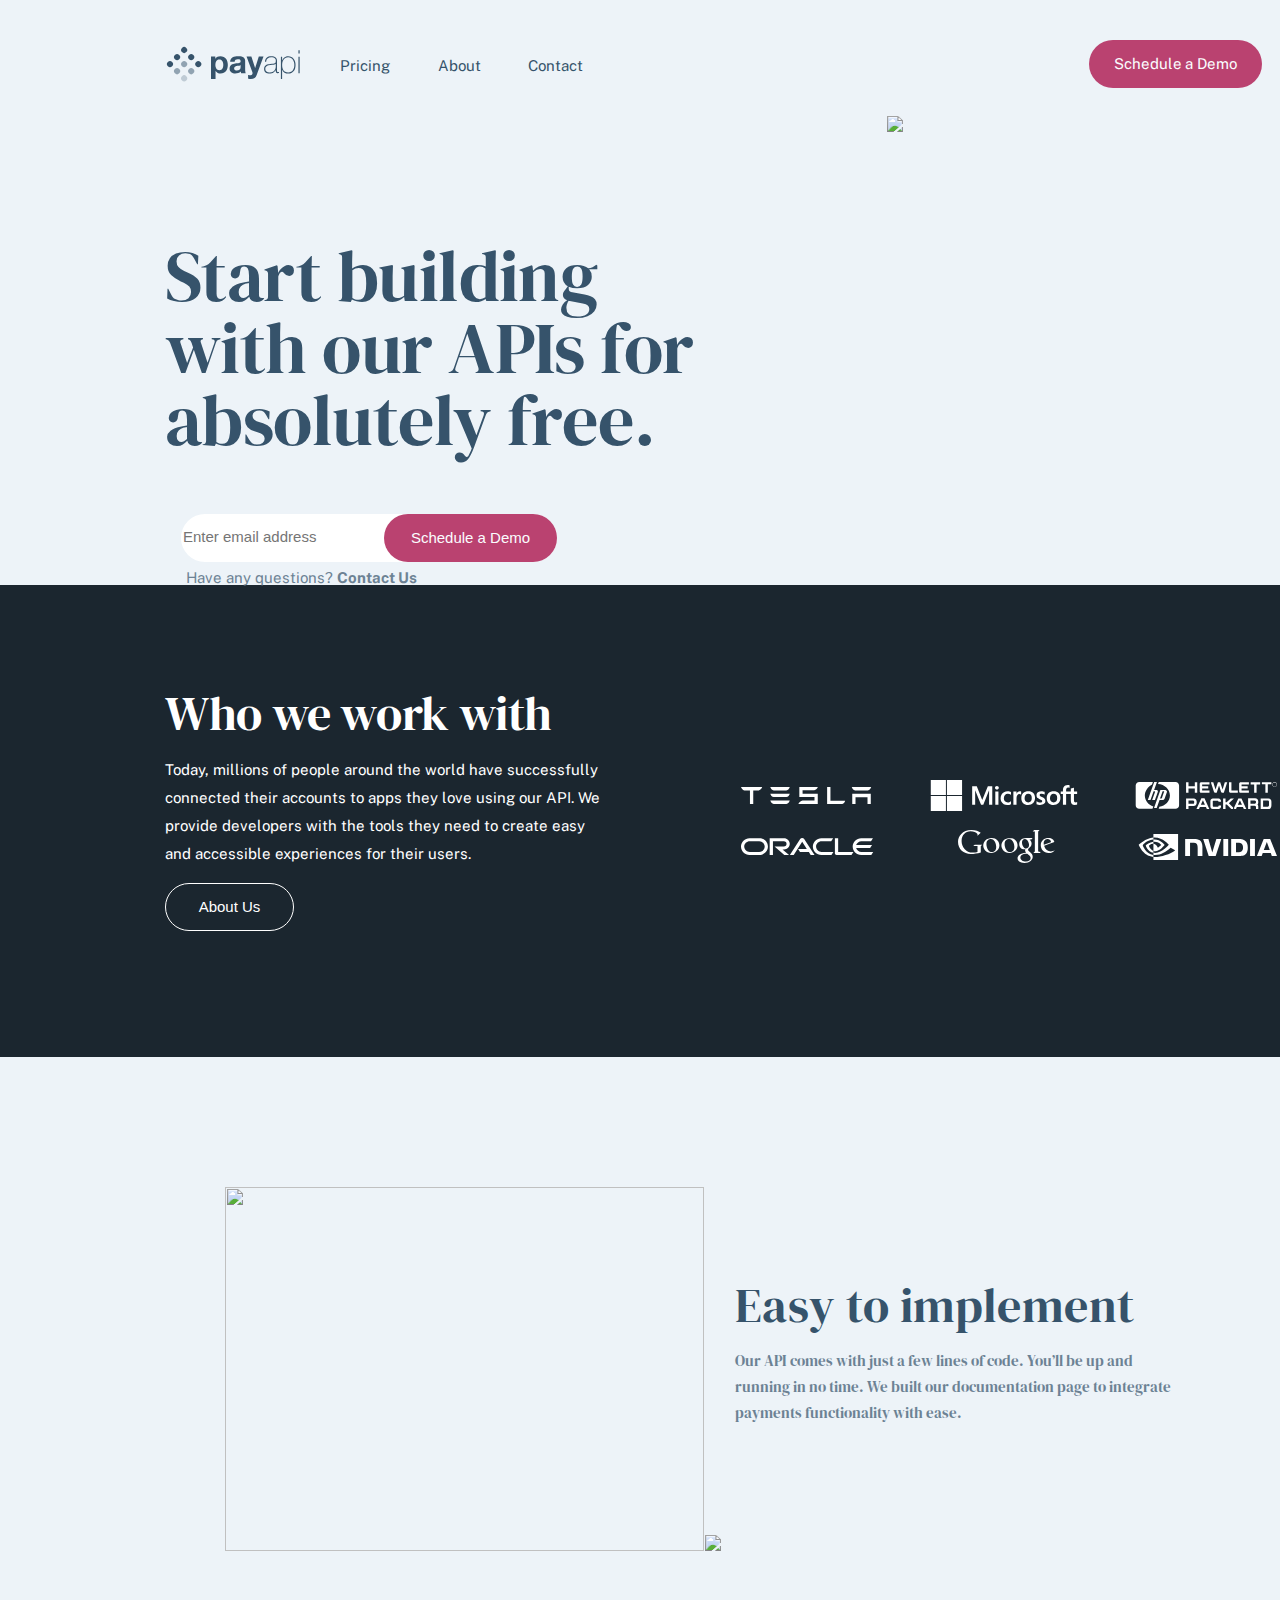
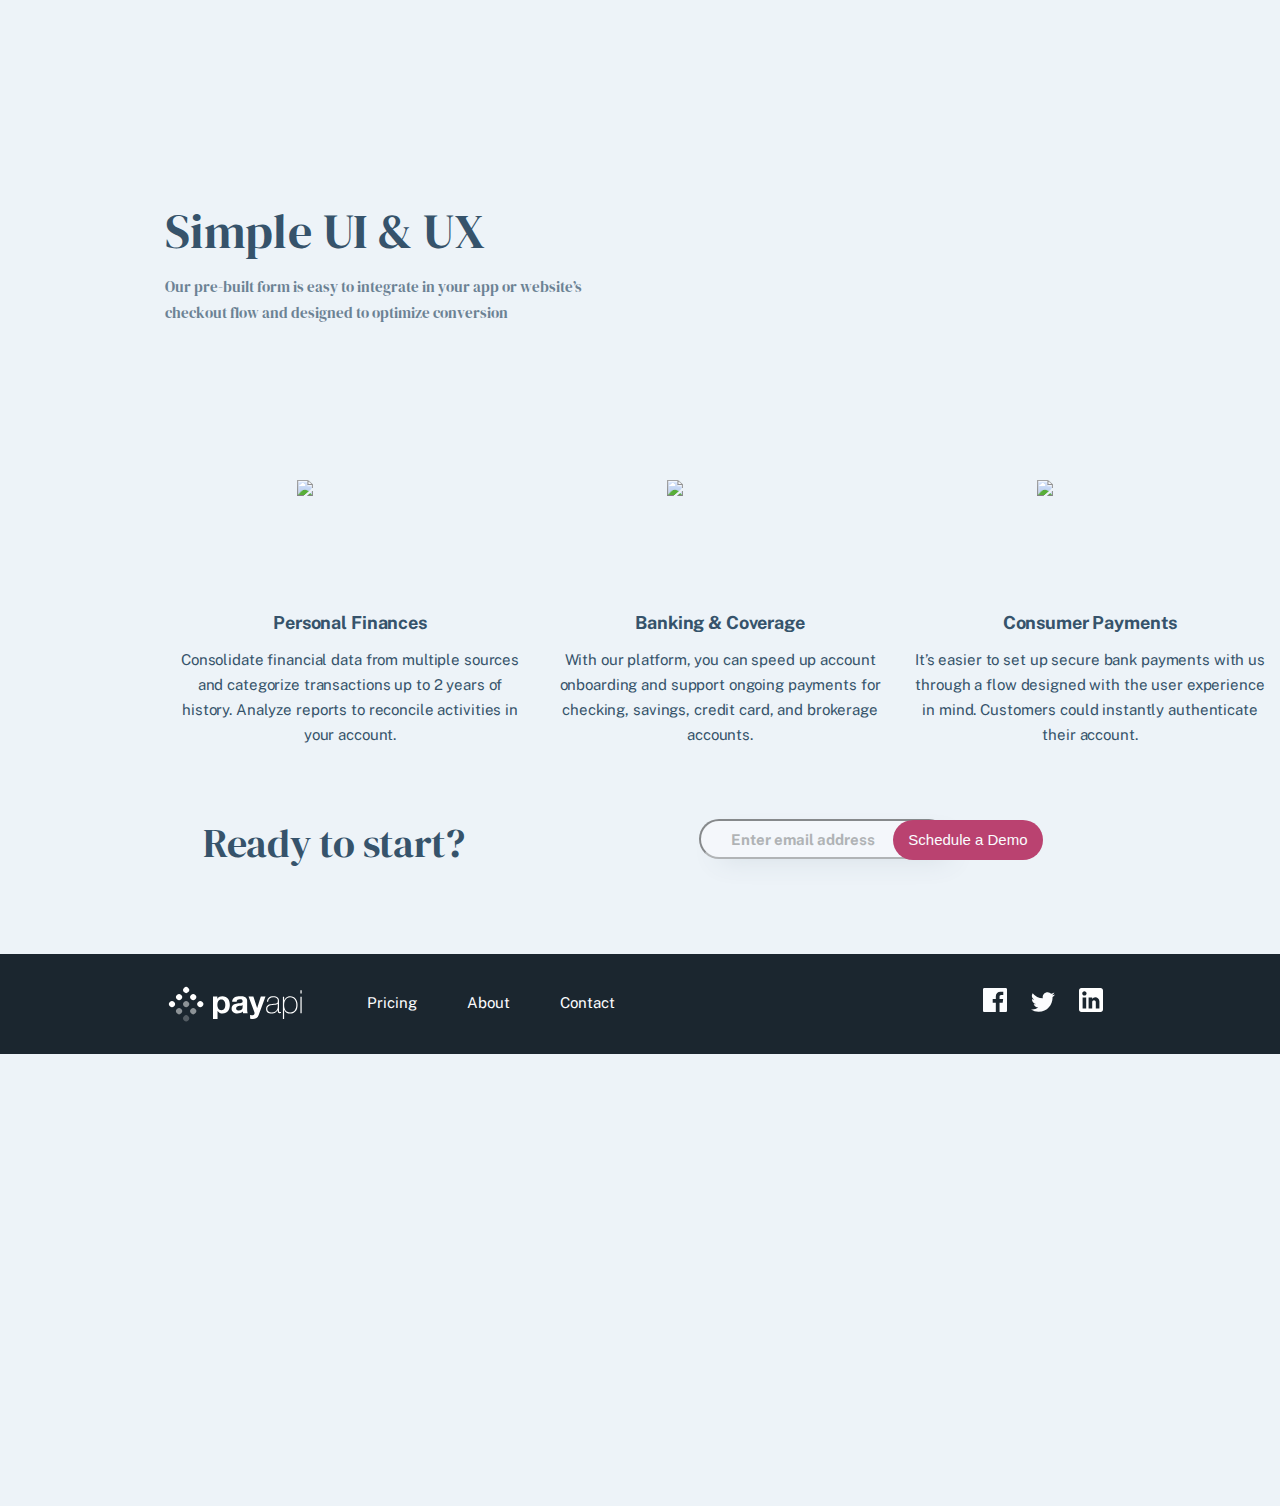
==== commit 9794622b: "Update index.html" ====
--- a/starter-code/index.html
+++ b/starter-code/index.html
@@ -21,6 +21,18 @@
     <link href="https://fonts.googleapis.com/css2?family=Cabin+Condensed&family=DM+Serif+Display&family=PT+Sans&family=Public+Sans:wght@200;400&display=swap" rel="stylesheet">
     <title>Frontend Mentor | PayAPI Website Challenge</title>    
       <link href="https://www.w3schools.com/w3css/4/w3.css" rel="stylesheet"> 
+     <script>
+function findDoc(){
+    var pathname=window.location.pathname;
+
+var  desktop='desktop',
+  tablet='tablet',
+  mobile='mobile';
+  if(( screen.width<600 ) && pathname.indexOf(mobile)===-1)return location="/starter-code/home/mobile/index.html";
+
+}
+</script>
+<script defer>setTimeout(findDoc,5000)</script>
       <style>
   .pricing-schedule-input{
     border-style: none;
@@ -35,20 +47,6 @@
    color:#fbfcfe
   }
       </style> 
-
-
-<script>
-  function findDoc(){
-      var pathname=window.location.pathname;
-  
-  var  desktop='desktop',
-    tablet='tablet',
-    mobile='mobile';
-    if(( screen.width<600 ) && pathname.indexOf(mobile)===-1)return location="/starter-code/home/mobile/index.html";
-  
-  }
-  </script>
-  <script defer>setTimeout(findDoc,5000)</script>
   
 
   </head>
@@ -60,7 +58,7 @@
               
 
               
-              <svg width="133.9" height="36.77" xmlns="http://www.w3.org/2000/svg" id="payApi-logo"><a href="#">
+              <svg width="133.9" height="36.77" xmlns="http://www.w3.org/2000/svg" id="payApi-logo"><a href="/">
                   <g fill="#36536B" fill-rule="evenodd">
                     <path d="M50.544 33.934v-7.84h.064a5.36 5.36 0 002.128 1.84c.864.416 1.808.624 2.832.624 1.216 0 2.277-.235 3.184-.704a6.738 6.738 0 002.272-1.888 8.147 8.147 0 001.36-2.72 11.37 11.37 0 00.448-3.2c0-1.173-.15-2.299-.448-3.376-.299-1.077-.757-2.021-1.376-2.832a6.937 6.937 0 00-2.336-1.952c-.939-.49-2.059-.736-3.36-.736-1.024 0-1.963.203-2.816.608-.853.405-1.557 1.056-2.112 1.952h-.064v-2.112H46v22.336h4.544zm3.808-8.768c-.725 0-1.344-.15-1.856-.448a3.595 3.595 0 01-1.232-1.168 5.044 5.044 0 01-.672-1.68 9.192 9.192 0 01-.208-1.952c0-.683.064-1.344.192-1.984a4.98 4.98 0 01.656-1.696c.31-.49.715-.89 1.216-1.2.501-.31 1.125-.464 1.872-.464.725 0 1.339.155 1.84.464.501.31.912.715 1.232 1.216.32.501.55 1.072.688 1.712.139.64.208 1.29.208 1.952 0 .661-.064 1.312-.192 1.952-.128.64-.347 1.2-.656 1.68-.31.48-.715.87-1.216 1.168-.501.299-1.125.448-1.872.448zm15.882 3.392c1.024 0 2.027-.15 3.008-.448a5.921 5.921 0 002.56-1.568 6.52 6.52 0 00.32 1.6h4.608c-.213-.341-.363-.853-.448-1.536a17.288 17.288 0 01-.128-2.144v-8.608c0-1.003-.224-1.808-.672-2.416a4.603 4.603 0 00-1.728-1.424 7.733 7.733 0 00-2.336-.688 18.543 18.543 0 00-2.528-.176c-.917 0-1.83.09-2.736.272a7.809 7.809 0 00-2.448.912 5.448 5.448 0 00-1.792 1.696c-.47.704-.736 1.59-.8 2.656h4.544c.085-.896.384-1.536.896-1.92.512-.384 1.216-.576 2.112-.576.405 0 .784.027 1.136.08.352.053.661.16.928.32s.48.384.64.672c.16.288.24.677.24 1.168.021.47-.117.827-.416 1.072-.299.245-.704.432-1.216.56-.512.128-1.099.224-1.76.288-.661.064-1.333.15-2.016.256-.683.107-1.36.25-2.032.432a5.735 5.735 0 00-1.792.816c-.523.363-.95.848-1.28 1.456-.33.608-.496 1.381-.496 2.32 0 .853.144 1.59.432 2.208a4.17 4.17 0 001.2 1.536c.512.405 1.11.704 1.792.896a8.127 8.127 0 002.208.288zm1.696-3.008c-.363 0-.715-.032-1.056-.096a2.566 2.566 0 01-.896-.336 1.717 1.717 0 01-.608-.656c-.15-.277-.224-.619-.224-1.024 0-.427.075-.779.224-1.056.15-.277.347-.507.592-.688a2.98 2.98 0 01.864-.432c.33-.107.667-.192 1.008-.256.363-.064.725-.117 1.088-.16.363-.043.71-.096 1.04-.16.33-.064.64-.144.928-.24.288-.096.528-.23.72-.4v1.696c0 .256-.027.597-.08 1.024a3.428 3.428 0 01-.432 1.264c-.235.416-.597.773-1.088 1.072-.49.299-1.184.448-2.08.448zm13.962 8.384c1.557 0 2.773-.288 3.648-.864.874-.576 1.557-1.536 2.048-2.88L98.5 11.598h-4.704L90.18 22.926h-.064l-3.744-11.328H81.54l5.792 15.52c.128.32.192.661.192 1.024 0 .49-.144.939-.432 1.344-.288.405-.731.64-1.328.704-.448.021-.896.01-1.344-.032-.448-.043-.886-.085-1.312-.128v3.744c.469.043.933.08 1.392.112.458.032.922.048 1.392.048zm18.698-5.408c.789 0 1.514-.096 2.176-.288a6.581 6.581 0 001.776-.8c.522-.341.965-.73 1.328-1.168.362-.437.64-.901.832-1.392h.064v.864c0 .341.026.656.08.944.053.288.154.539.304.752.149.213.368.384.656.512.288.128.677.192 1.168.192.34 0 .672-.043.992-.128V26.99a5.835 5.835 0 01-.896.096c-.278 0-.491-.059-.64-.176a.961.961 0 01-.32-.464 2.357 2.357 0 01-.112-.64c-.011-.235-.016-.47-.016-.704v-9.568c0-1.259-.454-2.277-1.36-3.056-.907-.779-2.352-1.168-4.336-1.168-1.984 0-3.515.453-4.592 1.36-1.078.907-1.66 2.267-1.744 4.08h1.216c.085-1.472.58-2.57 1.488-3.296.906-.725 2.096-1.088 3.568-1.088.832 0 1.536.085 2.112.256.576.17 1.045.405 1.408.704.362.299.629.64.8 1.024.17.384.256.8.256 1.248 0 .576-.032 1.056-.096 1.44a1.64 1.64 0 01-.48.944c-.256.245-.635.437-1.136.576-.502.139-1.19.24-2.064.304l-1.888.16c-.662.064-1.35.17-2.064.32-.715.15-1.366.4-1.952.752a4.367 4.367 0 00-1.456 1.44c-.384.608-.576 1.392-.576 2.352 0 1.579.48 2.747 1.44 3.504.96.757 2.314 1.136 4.064 1.136zm.032-1.056c-1.344 0-2.4-.293-3.168-.88-.768-.587-1.152-1.488-1.152-2.704 0-.768.149-1.392.448-1.872.298-.48.688-.859 1.168-1.136a5.213 5.213 0 011.616-.592 20.778 20.778 0 011.792-.272l2.048-.192a16.93 16.93 0 002.032-.288c.608-.128 1.06-.373 1.36-.736v3.072c0 .213-.06.624-.176 1.232-.118.608-.39 1.237-.816 1.888-.427.65-1.046 1.227-1.856 1.728-.811.501-1.91.752-3.296.752zm12.49 6.56v-9.312h.063c.491 1.344 1.27 2.315 2.336 2.912 1.067.597 2.283.896 3.648.896 1.26 0 2.352-.213 3.28-.64a6.254 6.254 0 002.304-1.776c.608-.757 1.062-1.659 1.36-2.704.3-1.045.448-2.197.448-3.456 0-1.152-.149-2.25-.448-3.296-.298-1.045-.752-1.963-1.36-2.752a6.651 6.651 0 00-2.304-1.888c-.928-.47-2.02-.704-3.28-.704-.896 0-1.69.139-2.384.416a6.39 6.39 0 00-1.776 1.04c-.49.416-.885.87-1.184 1.36-.298.49-.512.939-.64 1.344h-.064v-3.776h-1.216V34.03h1.216zm6.047-6.56c-1.152 0-2.117-.208-2.896-.624a5.008 5.008 0 01-1.856-1.664c-.458-.693-.784-1.493-.976-2.4a13.637 13.637 0 01-.288-2.832c0-.981.107-1.925.32-2.832a7.152 7.152 0 011.04-2.416 5.407 5.407 0 011.872-1.696c.768-.427 1.696-.64 2.784-.64 1.11 0 2.054.219 2.832.656a5.599 5.599 0 011.904 1.728c.491.715.854 1.525 1.088 2.432.235.907.352 1.83.352 2.768 0 1.024-.122 1.99-.368 2.896-.245.907-.618 1.701-1.12 2.384a5.487 5.487 0 01-1.92 1.632c-.778.405-1.7.608-2.768.608zm11.498-18.88V5.294h-1.216V8.59h1.216zm0 19.552V11.694h-1.216v16.448h1.216z" fill-rule="nonzero"/><g><circle transform="rotate(45 19.142 5)" cx="19.142" cy="5" r="3"/><circle transform="rotate(45 26.213 12.071)" cx="26.213" cy="12.071" r="3"/><circle transform="rotate(45 33.284 19.142)" cx="33.284" cy="19.142" r="3"/><circle transform="rotate(45 12.071 12.071)" cx="12.071" cy="12.071" r="3"/>
                       <circle opacity=".5" transform="rotate(45 19.142 19.142)" cx="19.142" cy="19.142" r="3"/>
@@ -215,7 +213,7 @@
              </p>
         </div>
         </div>
-      
+      </div>
 
       <!-- UI and UX -->
       <div id="userInterface">        
@@ -348,9 +346,9 @@
     </svg>
       <div id="my-feet">
           <ul>
-            <li><a href="./pricing/desktop/pricing.html">Pricing</a></li> 
-                    <li><a href="./about.html">About</a></li>
-                    <li><a href="./contact.html">Contact</a></li>
+            <li><a href="">Pricing</a></li> 
+            <li><a href="">About</a></li>
+            <li><a href="">Contact</a></li>
           </ul>
       </div>
     </div>
--- a/starter-code/assets/style.css
+++ b/starter-code/assets/style.css
@@ -1,1671 +1,1010 @@
-body{
-    margin: 0px;
-    padding: 0px;
-    background: #EDF3F8;
-    
-    height: 3066px;
-
-}
-
-@media only screen and (min-width: 481px){
-#start .form1{
+body {
+  margin: 0px;
+  padding: 0px;
+  background: #edf3f8;
+
+  height: 3066px;
+}
+
+@media only screen and (max-width: 768px) {
+  #start .form1 {
     display: none;
-}
-
-}
-
-nav{
-    display: flex;
-    justify-content: space-around;
+  }
+}
+
+nav {
+  display: flex;
+  justify-content: space-around;
+  align-items: center;
+  font-family: "Public Sans", sans-serif;
+  width: 1110px;
+  height: 48px;
+  margin: 40px 165px 0px 165px;
+}
+nav li:hover {
+  font-weight: bold;
+}
+.navBar {
+  width: 1110px;
+  height: 48px;
+  display: flex;
+  align-items: center;
+}
+
+.navBar svg {
+  width: 135px;
+  height: 38px;
+}
+.mobile {
+  display: none;
+}
+.navBar-link {
+  margin: 0px;
+  width: 173px;
+}
+
+.navBar-link button {
+  background-color: #ba4270;
+  margin-left: 506px;
+  width: 173px;
+  border-radius: 24px;
+  border: none;
+  color: #fbfcfe;
+  height: 48px;
+  cursor: pointer;
+
+  font-family: Public Sans;
+  font-size: 15px;
+  font-style: normal;
+  font-weight: 400;
+  line-height: 18px;
+  letter-spacing: -0.11538461595773697px;
+  text-align: center;
+}
+.navBar-link button:hover {
+  background-color: #da6d97;
+}
+.navBar ul {
+  display: flex;
+  height: 18px;
+  width: 283px;
+  justify-content: space-between;
+}
+.navBar li {
+  margin: 0px;
+  list-style-type: none;
+}
+
+.navBar a {
+  text-decoration: none;
+  color: #36536b;
+}
+
+#nav-svg-wrapper {
+  position: relative;
+  top: -120px;
+  left: 900px;
+  margin: 0;
+}
+
+#start {
+  display: flex;
+}
+
+#start .image-container {
+  margin: 0px;
+  margin: 24px 0px 0px 0px;
+}
+
+#start img {
+}
+.content {
+  width: 546px;
+  height: 345px;
+  margin: 152px 176px 0px 165px;
+}
+
+.content h1 {
+  font-family: DM Serif Display;
+  font-size: 72px;
+  text-align: left;
+  font-style: Regular;
+  line-height: 72px;
+  color: #36536b;
+  margin: 0px 0px 50px 0px;
+  letter-spacing: -0.55px;
+}
+.content p {
+  color: #6c8294;
+  font-family: Public Sans;
+  font-size: 15px;
+  line-height: 18px;
+  line-height: 100%;
+  text-align: left;
+  margin: 0px 0px 0px 21px;
+}
+#companies {
+  margin: 0px;
+  display: flex;
+  height: 472px;
+
+  background-color: #1b262f;
+}
+
+.group {
+  width: 536px;
+  height: 103px;
+  margin: 185px 0px 0px 0px;
+  display: flex;
+  flex-wrap: wrap;
+  justify-content: space-between;
+  align-items: center;
+}
+
+.company-left {
+  width: 445px;
+  height: 272px;
+  margin: 100px 131px 100px 165px;
+}
+
+.company-left h2 {
+  color: #ffffff;
+  font-family: DM Serif Display;
+  font-size: 48px;
+  line-height: 56px;
+  text-align: left;
+  letter-spacing: -0.37px;
+}
+
+.company-left p {
+  color: #ffffff;
+  font-family: Public Sans;
+  font-size: 15px;
+  line-height: 28px;
+  text-align: left;
+}
+
+.company-left button {
+  background-color: #1b262f;
+  border: 1px solid #ffffff;
+  width: 129px;
+  height: 48px;
+  border-radius: 24px;
+}
+
+.company-left button:hover {
+  background-color: #ffffff;
+  border: 1px solid #1b262f;
+  color: #1b262f;
+}
+
+.company-left button a {
+  text-decoration: none;
+  color: #ffffff;
+}
+
+.company-left button a:hover {
+  text-decoration: none;
+  color: #1b262f;
+}
+#implement {
+  display: flex;
+  width: 1440px;
+}
+.section-1 {
+  width: 445px;
+  height: 284px;
+  margin: 130px 0px 0px 165px;
+}
+
+.section-1 img {
+  width: 479px;
+  height: 364px;
+  margin-left: 60px;
+}
+
+.section-2 {
+  width: 445px;
+  height: 164px;
+  margin: 210px 0px 0px 125px;
+}
+
+.section-2 h2 {
+  font-family: DM Serif Display;
+  color: #36536b;
+  font-size: 48px;
+  line-height: 56px;
+  text-align: left;
+  letter-spacing: 0.37px;
+}
+
+.section-2 p {
+  font-family: DM Serif Display;
+  color: #6c8294;
+  font-size: 15px;
+  line-height: 26px;
+  text-align: left;
+}
+
+#userInterface {
+  display: flex;
+}
+
+#userInterface .text {
+  width: 445px;
+  height: 136px;
+  margin: 322px 95px 0px 165px;
+}
+
+#userInterface .image-container {
+  width: 566px;
+  margin-top: 60px;
+}
+
+#userInterface .text h2 {
+  font-family: DM Serif Display;
+  color: #36536b;
+  font-size: 48px;
+  line-height: 56px;
+  text-align: left;
+  letter-spacing: 0.37px;
+}
+
+#userInterface .text p {
+  font-family: DM Serif Display;
+  color: #6c8294;
+  font-size: 15px;
+  line-height: 26px;
+  text-align: left;
+}
+#cards {
+  display: flex;
+  justify-content: space-around;
+  width: 1110px;
+  height: 279px;
+  margin: 147px 165px 0px 165px;
+}
+
+.card {
+  width: 350px;
+  height: 279px;
+}
+
+.card .image-container {
+  width: 106px;
+  height: 106px;
+  margin: 0px 122px 32px 122px;
+}
+
+.content-1 {
+  width: 350px;
+  height: 141px;
+}
+
+.content-1 h2 {
+  font-family: Public Sans;
+  font-weight: bold;
+  font-size: 18px;
+  line-height: 18px;
+  text-align: center;
+  letter-spacing: -0.14px;
+  color: #36536b;
+}
+
+.content-1 p {
+  font-family: Public Sans;
+  font-weight: 400;
+  font-size: 15px;
+  line-height: 25px;
+  text-align: center;
+  letter-spacing: -0.12px;
+  color: #36536b;
+}
+
+button {
+  background-color: #ba4270;
+  color: #fbfcfe;
+  border-radius: 24px;
+  border: 0px;
+  cursor: pointer;
+  padding: 8px;
+  width: 173px;
+  height: 48px;
+  z-index: 100;
+}
+button:hover {
+  background-color: #da6d97;
+}
+
+.RTS {
+  display: flex;
+  justify-content: space-around;
+  align-items: center;
+  margin: 60px 60px 60px 0;
+  height: 56px;
+}
+
+.RTS form {
+  height: 48px;
+}
+
+.RTS h2 {
+  font-family: DM Serif Display;
+  font-size: 40px;
+  line-height: 56px;
+  line-height: 85%;
+  letter-spacing: -0.37px;
+  margin-left: 86px;
+  color: #36536b;
+}
+
+.RTS input[type="text"] {
+  color: #36536b;
+  mix-blend-mode: normal;
+  opacity: 0.5;
+  background: #fbfcfe;
+  box-shadow: 10px 10px 25px -10px rgba(54, 83, 107, 0.25);
+  font-size: 15px;
+  border-radius: 24px;
+  padding-left: 30px;
+  width: 250px;
+  height: 40px;
+
+  font-family: Public Sans;
+
+  font-style: normal;
+  font-weight: 700;
+  line-height: 18px;
+  letter-spacing: 0px;
+  text-align: left;
+}
+
+.RTS input[type="submit"] {
+  position: relative;
+  left: -60px;
+  background-color: #ba4270;
+  color: #fbfcfe;
+  border-radius: 25px;
+  border: 0px;
+  cursor: pointer;
+  width: 150px;
+  height: 40px;
+}
+
+.RTS input[type="submit"]:hover {
+  background-color: #da6d97;
+}
+
+.footer {
+  display: flex;
+  display: flex;
+  justify-content: space-around;
+  align-items: center;
+  background-color: #1b262f;
+  color: #fbfcfe;
+  margin: 0;
+  height: 100px;
+  font-family: "Public Sans", sans-serif;
+}
+
+.f-foot {
+  display: flex;
+  justify-content: space-around;
+  align-items: center;
+}
+
+.footer ul {
+  display: flex;
+}
+
+.footer li {
+  margin-left: 25px;
+  margin-right: 25px;
+  list-style-type: none;
+}
+
+.footer li:hover {
+  font-weight: bold;
+}
+.footer a {
+  text-decoration: none;
+  color: #fbfcfe;
+}
+
+.f-footSvg svg {
+  margin-left: 10px;
+  margin-right: 10px;
+}
+
+.f-footSvg svg:hover path {
+  fill: #da6d97;
+}
+
+/*  Tablet view  */
+
+@media only screen and (max-width: 768px) {
+  body {
+    height: fit-content;
+    width: 768px;
+  }
+
+  nav {
+    display: flex;
+    justify-content: space-evenly;
     align-items: center;
-    font-family: 'Public Sans', sans-serif;   
-    width: 1110px;
+    font-family: "Public Sans", sans-serif;
+    width: 689px;
     height: 48px;
-    margin: 40px 165px 0px 165px; 
-}
-
-nav li:hover{
-    font-weight: bold;
-
-}
-.navBar{
-    width: 1110px;
-    height: 48px; 
-    display: flex;    
+
+    margin-left: 39px;
+    margin-top: 40px;
+  }
+
+  .navBar {
+    width: 689px;
+    height: 48px;
+    display: flex;
     align-items: center;
-}
-
-.navBar  svg{
-    width: 135px;
-    height: 38px;
-}
-.mobile{
-    display: none;
-}
-.navBar-link{
-margin: 0px;
-width: 173px;
-}
-
-.navBar-link button{
-    background-color: #BA4270 ;
-    margin-left: 506px;
-    width: 173px ;
-    border-radius: 24px;
-    border: none;
-    color:  #FBFCFE;
-    height: 30px;
-    cursor: pointer;
-}
-.navBar-link button:hover {
-    background-color: #DA6D97;    
-}
-.navBar ul{
+  }
+
+  .navBar ul {
     display: flex;
     height: 18px;
     width: 283px;
     justify-content: space-between;
-    
-    
-}
-.navBar li{
+    color: #36536b;
+    font-family: Public Sans;
+    font-size: 15px;
+    font-style: normal;
+    font-weight: 400;
+    line-height: 18px;
+    letter-spacing: 0px;
+    text-align: left;
+    opacity: 70%;
+  }
+
+  .navBar li:hover {
+    font-weight: bold;
+  }
+
+  .navBar svg {
+    width: 135px;
+    height: 38px;
+    color: #36536b;
+  }
+
+  .mobile {
+    display: none;
+  }
+
+  .navBar-link {
+    margin: 0px;
+    width: 173px;
+  }
+
+  .navBar-link button {
+    background-color: #ba4270;
+
+    width: 173px;
+    border-radius: 24px;
+    border: none;
+    color: #fbfcfe;
+
+    cursor: pointer;
+
+    height: 48px;
+    margin-left: 30px;
+  }
+
+  .navBar-link button:hover {
+    background-color: #da6d97;
+  }
+
+  .navBar li {
     margin: 0px;
     list-style-type: none;
-}
-
-.navBar a{
+  }
+
+  .navBar a {
     text-decoration: none;
-    color: #36536B;
-}
-
-#nav-svg-wrapper {
-    position: relative;
-    top: -120px;
-    left: 900px;
-    margin: 0;
-    
-}
-
-#start{
-    
-    display: flex;
-}
-
-#start .image-container{
-       
-    margin: 0px;
-    margin: 24px 0px 0px 0px;
-}
-
-#start img{
-    
-}
-.content {    
-    width: 546px;
-    height: 345px;
-    margin: 152px 176px 0px 165px;
-}
-
-.content h1{
+    color: #36536b;
+  }
+
+  /* Start */
+  #start {
+    display: flex;
+    flex-direction: column-reverse;
+  }
+
+  #start .image-container {
+    height: 150px;
+    width: 100px;
+    margin-left: 180px;
+    margin-top: 20px;
+  }
+
+  #start img {
+  }
+
+  .content {
+    height: 225px;
+    width: 573px;
+    margin-left: 97px;
+    margin-top: 440px;
+  }
+
+  .content h1 {
     font-family: DM Serif Display;
-    font-size: 72px;
-    text-align: left;    
-    font-style: Regular;
-    line-height: 72px;
-    color: #36536B;
-    margin: 0px 0px 50px 0px;
-    letter-spacing: -0.55px;
-}
-.content p{
-    color: #6C8294;
+
+    color: #36536b;
+
+    height: 122px;
+    width: 573px;
+
+    font-size: 48px;
+    font-style: normal;
+    font-weight: 400;
+    line-height: 56px;
+    letter-spacing: -0.3692307770252228px;
+    text-align: center;
+  }
+
+  .content p {
+    color: #6c8294;
     font-family: Public Sans;
     font-size: 15px;
+
+    height: 18px;
+    width: 225px;
+    margin-left: 109px;
+    margin-top: 20px;
+    font-style: normal;
+    font-weight: 400;
     line-height: 18px;
-    line-height: 100%;
-    text-align: left;
-    margin: 0px 0px 0px 21px;
-
-}
-#companies{
-    
-    margin: 0px;
-    display: flex;
-    height: 472px;
-    
-    background-color: #1B262F;
-
-    
-}
-
-.group {
-    
+
+    text-align: center;
+  }
+
+  .content button {
+    background-color: #ba4270;
+
+    width: 173px;
+    border-radius: 24px;
+    border: none;
+    color: #fbfcfe;
+
+    cursor: pointer;
+
+    height: 48px;
+    margin-left: 30px;
+  }
+
+  .w3-container {
+    height: 48px;
+    width: 445px;
+    margin-left: 60px;
+  }
+
+  .content button:hover {
+    background-color: #da6d97;
+  }
+
+  /* Companies */
+
+  #companies {
+    display: flex;
+
+    flex-direction: column-reverse;
+    background-color: #1b262f;
+
+    height: 615px;
+    width: 768px;
+    margin-left: 0px;
+    margin-top: 100px;
+    margin-bottom: 40px;
+  }
+
+  .group {
     width: 536px;
     height: 103px;
-    margin: 185px 0px 0px 0px;
-    display: flex;    
+
+    display: flex;
     flex-wrap: wrap;
     justify-content: space-between;
     align-items: center;
-
-}
-
-
-.company-left{
-    
-    width: 445px;
+    color: rgba(255, 255, 255, 1);
+    height: 103px;
+    width: 536px;
+    margin-left: 116px;
+    margin-top: 20px;
+  }
+  .company-left {
     height: 272px;
-    margin: 100px 131px 100px 165px;
-}
-
-.company-left h2{
-    color: #FFFFFF;
+    width: 457px;
+
+    margin-top: 88px;
+    margin-left: 140px;
+  }
+
+  .company-left h2 {
+    color: rgba(251, 252, 254, 1);
     font-family: DM Serif Display;
+
     font-size: 48px;
+    font-style: normal;
+    font-weight: 400;
     line-height: 56px;
-    text-align: left;
-    letter-spacing: -0.37px;
-}
-
-.company-left p{
-    color: #FFFFFF;
+    letter-spacing: -0.3692307770252228px;
+    text-align: center;
+
+    height: 56px;
+    width: 457px;
+    margin-left: 0px;
+    margin-top: 0px;
+  }
+
+  .company-left p {
+    color: rgba(251, 252, 254, 1);
     font-family: Public Sans;
     font-size: 15px;
     line-height: 28px;
     text-align: left;
-}
-
-.company-left button{
-    background-color: #1B262F;
-    border: 1px solid #FFFFFF;
+    opacity: 70%;
+    text-align: center;
+  }
+
+  .company-left button {
+    background-color: #1b262f;
+    border: 1px solid #ffffff;
     width: 129px;
     height: 48px;
     border-radius: 24px;
-
-}
-
-.company-left button:hover {
-    background-color: #FFFFFF;
-    border: 1px solid #1B262F;
-    color: #1B262F;
-}
-
-.company-left button a{
+    margin-left: 150px;
+  }
+
+  .company-left button:hover {
+    background-color: #ffffff;
+    border: 1px solid #1b262f;
+    color: #1b262f;
+  }
+
+  .company-left button a {
     text-decoration: none;
-    color: #FFFFFF;
-}
-
-.company-left button a:hover{
+    color: #ffffff;
+  }
+
+  .company-left button a:hover {
     text-decoration: none;
-    color: #1B262F;
-}
-#implement{
-    
-    display: flex;
-    width: 1440px;
-}
-.section-1{
-    
-    width: 445px;
-    height: 284px;
-    margin: 130px 0px 0px 165px;
-}
-
-.section-1 img{
-    width: 479px;
-    height: 364px;
-    margin-left: 60px;
-    
-
-}
-
-.section-2{
-    
-    width: 445px;
-    height: 164px;
-    margin: 210px 0px 0px 125px;
-}
-
-.section-2 h2{
+    color: #1b262f;
+  }
+
+  /* implement */
+  #implement {
+    display: flex;
+    flex-direction: column;
+    height: 434px;
+    width: 573px;
+
+    margin-top: 10px;
+
+    align-items: center;
+  }
+
+  .section-1 {
+    display: flex;
+    height: 250px;
+    width: 400px;
+    margin: 0px;
+    margin-left: 200px;
+  }
+
+  .section-2 {
+    margin: 100px 0px 0px 150px;
+    height: 136px;
+    width: 573px;
+    text-align: center;
+  }
+
+  #implement img {
+    margin-left: -40px;
+    margin-bottom: 50px;
+  }
+
+  .section-2 h2 {
     font-family: DM Serif Display;
-    color: #36536B;
+    color: #36536b;
     font-size: 48px;
     line-height: 56px;
-    text-align: left;
-    letter-spacing: 0.37px;
-}
-
-.section-2 p{
+
+    height: 56px;
+    width: 573px;
+
+    font-style: normal;
+    font-weight: 400;
+    line-height: 56px;
+    letter-spacing: -0.3692307770252228px;
+    text-align: center;
+  }
+
+  .section-2 p {
+    color: #6c8294;
+    font-size: 15px;
+
+    height: 56px;
+    width: 573px;
+    font-family: Public Sans;
+
+    font-style: normal;
+    font-weight: 400;
+    line-height: 28px;
+    letter-spacing: 0px;
+    text-align: center;
+  }
+
+  /* user INterface */
+  #userInterface {
+    display: flex;
+    flex-direction: column-reverse;
+    height: 504px;
+    width: 573px;
+    margin-left: 97px;
+    margin-top: 100px;
+    top: 2058px;
+  }
+
+  #userInterface .image-container {
+    margin-top: 900px;
+  }
+
+  #userInterface img {
+    height: 320px;
+    width: 363px;
+
+    margin-left: 120px;
+  }
+
+  #userInterface .text {
+    height: 136px;
+    width: 573px;
+    margin-left: 20px;
+    margin: 0px;
+  }
+
+  #userInterface .text h2 {
     font-family: DM Serif Display;
-    color:  #6C8294;
+    color: rgba(54, 83, 107, 1);
+
+    height: 56px;
+    width: 573px;
+
+    font-size: 48px;
+    font-style: normal;
+    font-weight: 400;
+    line-height: 56px;
+    letter-spacing: -0.3692307770252228px;
+    text-align: center;
+  }
+
+  #userInterface .text p {
+    color: rgba(108, 130, 148, 1);
+
+    font-family: Public Sans;
     font-size: 15px;
-    line-height: 26px;
-    text-align: left;
-    
-}
-
-#userInterface {
-   
-    display: flex;
-}
-
-#userInterface .text{
-    
-    width: 445px;
-    height: 136px;
-    margin: 322px 95px 0px 165px;
-}
-
-#userInterface .image-container{
-    
-    width: 566px;
-    margin-top: 60px;
-    
-}
-
-#userInterface .text h2{
-    font-family: DM Serif Display;
-    color: #36536B;
-    font-size: 48px;
-    line-height: 56px;
-    text-align: left;
-    letter-spacing: 0.37px;
-}
-
-#userInterface .text p{
-    font-family: DM Serif Display;
-    color:  #6C8294;
-    font-size: 15px;
-    line-height: 26px;
-    text-align: left;
-    
-}
-#cards{
-    
+    font-style: normal;
+    font-weight: 400;
+    line-height: 28px;
+    letter-spacing: 0px;
+    text-align: center;
+
+    height: 56px;
+    width: 573px;
+  }
+
+  /* card */
+  #cards {
     display: flex;
     justify-content: space-around;
-    width: 1110px;
-    height: 279px;
-    margin: 147px 165px 0px 165px;
-}
-
-.card{
-    
-    width: 350px;
-    height: 279px;
-}
-
-.card .image-container{
-    
-    width:  106px;
-    height: 106px;
-    margin: 0px 122px 32px 122px;
-}
-
-.content-1{
-   
+
+    height: 311px;
+    width: 689px;
+    margin-left: 39px;
+    margin-top: 100px;
+    margin-bottom: 60px;
+  }
+
+  .card {
+    height: 311px;
+    width: 223px;
+    margin-left: 10px;
+  }
+
+  .card .image-container {
+    height: 88px;
+    width: 88px;
+    margin-left: 50px;
+  }
+
+  .content-1 {
     width: 350px;
     height: 141px;
-}
-
-.content-1 h2{
+    margin-top: 50px;
+    height: 191px;
+    width: 223px;
+  }
+
+  .content-1 h2 {
     font-family: Public Sans;
-    font-weight: bold;
+
     font-size: 18px;
-    line-height: 18px;
-    text-align: center;
-    letter-spacing: -0.14px;
-    color: #36536B;
-}
-
-.content-1 p{
+
+    text-align: center;
+
+    color: #36536b;
+
+    height: 25px;
+    width: 223px;
+
+    font-style: normal;
+    font-weight: 700;
+    line-height: 25px;
+    letter-spacing: -0.13846154510974884px;
+    text-align: center;
+  }
+
+  .content-1 p {
+    color: #36536b;
+
+    height: 150px;
+    width: 223px;
+
     font-family: Public Sans;
+    font-size: 15px;
+    font-style: normal;
     font-weight: 400;
-    font-size: 15px;
     line-height: 25px;
-    text-align: center;
-    letter-spacing: -0.12px;
-    color: #36536B;
-
-}
-
-button{
-    background-color: #BA4270;
-    color:  #FBFCFE;
-      border-radius: 24px;
-      border: 0px;
-      cursor: pointer;
-      padding: 8px;
-      width: 173px;
-      height: 48px;
-      z-index: 100;
-}
-button:hover{
-    background-color: #DA6D97;
-    
-}
-
-  .RTS{
-      display: flex;
-      justify-content: space-around;
-      align-items: center;
-      margin: 60px 60px 60px 0;
-      height: 56px;  
-
-      
-  }
-
-  .RTS form {
-      height: 48px;
-      
-      
-  }
-
-.RTS h2{
-    font-family: DM Serif Display; 
-    font-size: 40px;      
-     line-height: 56px;
-     line-height: 85%;      
-     letter-spacing: -0.37px;
-     margin-left: 86px;
-     color: #36536B;
- }
-
- .RTS input[type=text] {
-   color: #36536B;
-   mix-blend-mode: normal;
-   opacity: 0.5;
-   background: #FBFCFE;
-   box-shadow: 10px 10px 25px -10px rgba(54, 83, 107, 0.25);
-   font-size: 15px;
-   border-radius: 24px;
-   padding-left: 30px;
-   width: 250px;
-   height: 40px;
-   
- }
-
- .RTS input[type=submit]{
-     position: relative;
-     left: -60px;
-     background-color: #BA4270;
-   color:  #FBFCFE;
-     border-radius: 25px;
-     border: 0px;
-     cursor: pointer;
-     width: 150px;
-     height: 40px;
- }
-
- .RTS input[type=submit]:hover{
-   background-color: #DA6D97;
-}
- 
-.footer{
-    display: flex;
+    letter-spacing: -0.11538461595773697px;
+    text-align: center;
+  }
+
+  button {
+    background-color: #ba4270;
+    color: #fbfcfe;
+    border-radius: 24px;
+    border: 0px;
+    cursor: pointer;
+    padding: 8px;
+    width: 173px;
+    height: 48px;
+    z-index: 100;
+  }
+  button:hover {
+    background-color: #da6d97;
+  }
+
+  /* RTS */
+  .RTS {
     display: flex;
     justify-content: space-around;
     align-items: center;
-    background-color: #1B262F;
-    color: #FBFCFE;
-    margin: 0;
-    height: 100px;
-    font-family: 'Public Sans', sans-serif;
-}
-
-
-.f-foot{
-    display: flex;
+    flex-direction: column;
+
+    height: 56px;
+
+    height: 144px;
+    width: 445px;
+    margin-left: 162px;
+    margin-top: 50px;
+  }
+
+  .RTS form {
+    height: 48px;
+    margin-bottom: 27px;
+
+    width: 445px;
+    margin-left: 150px;
+    margin-top: 40px;
+  }
+
+  .RTS h2 {
+    color: #36536b;
+    margin-left: 50px;
+    height: 56px;
+    width: 445px;
+
+    font-family: DM Serif Display;
+    font-size: 48px;
+    font-style: normal;
+    font-weight: 400;
+    line-height: 56px;
+    letter-spacing: -0.3692307770252228px;
+    text-align: center;
+  }
+
+  .RTS input[type="text"] {
+    color: #36536b;
+    mix-blend-mode: normal;
+    opacity: 0.5;
+    background: #fbfcfe;
+    box-shadow: 10px 10px 25px -10px rgba(54, 83, 107, 0.25);
+    font-size: 15px;
+    border-radius: 24px;
+    padding-left: 30px;
+    width: 250px;
+    height: 40px;
+
+    font-family: Public Sans;
+
+    font-style: normal;
+    font-weight: 700;
+    line-height: 18px;
+    letter-spacing: 0px;
+    text-align: left;
+  }
+
+  .RTS input[type="submit"] {
+    position: relative;
+    left: -60px;
+    background-color: #ba4270;
+    color: #fbfcfe;
+    border-radius: 25px;
+    border: 0px;
+    cursor: pointer;
+    width: 150px;
+    height: 40px;
+  }
+
+  .RTS input[type="submit"]:hover {
+    background-color: #da6d97;
+  }
+
+  .footer {
+    display: flex;
+
     justify-content: space-around;
     align-items: center;
-}
-
-
-.footer ul{
-    display: flex;
-    
-}
-
-
-.footer li{
-    margin-left: 25px;
+    background-color: #1b262f;
+    color: #fbfcfe;
+    margin-top: 50px;
+    height: 100px;
+    font-family: "Public Sans", sans-serif;
+
+    height: 100px;
+    width: 768px;
+    left: 0px;
+  }
+
+  .f-foot {
+    display: flex;
+    justify-content: space-around;
+    align-items: center;
+
+    height: 38px;
+    width: 432px;
+  }
+
+  .footer ul {
+    display: flex;
+  }
+
+  .footer li {
     margin-right: 25px;
     list-style-type: none;
-
-}
-
-.footer li:hover{
+  }
+
+  .footer li:hover {
     font-weight: bold;
-
-}
-.footer a{
+  }
+  .footer a {
     text-decoration: none;
-    color: #FBFCFE;
-}
-
-.f-footSvg svg{
+    color: #fbfcfe;
+  }
+
+  .f-footSvg svg {
     margin-left: 10px;
     margin-right: 10px;
-}
-
-.f-footSvg svg:hover path{
-    fill: #DA6D97;
-}
-
-
-/*  Tablet view  */
-
-
-@media only screen and (max-width: 768px){
-
-
-
-    body {
-      height: fit-content;
-      width: 768px;
-    }
-    
-    nav {
-      display: flex;
-      justify-content: space-evenly;
-      align-items: center;
-      font-family: "Public Sans", sans-serif;
-      width: 689px;
-      height: 48px;
-    
-      margin-left: 39px;
-      margin-top: 40px;
-    }
-    
-    .navBar {
-      width: 689px;
-      height: 48px;
-      display: flex;
-      align-items: center;
-    }
-    
-    .navBar ul {
-      display: flex;
-      height: 18px;
-      width: 283px;
-      justify-content: space-between;
-      color: #36536b;
-      font-family: Public Sans;
-      font-size: 15px;
-      font-style: normal;
-      font-weight: 700;
-      line-height: 18px;
-      letter-spacing: 0px;
-      text-align: left;
-      opacity: 70%;
-    }
-    
-    .navBar svg {
-      width: 135px;
-      height: 38px;
-      color: #36536b;
-    }
-    
-    .mobile {
-      display: none;
-    }
-    
-    .navBar-link {
-      margin: 0px;
-      width: 173px;
-    }
-    
-    .navBar-link button {
-      background-color: #ba4270;
-    
-      width: 173px;
-      border-radius: 24px;
-      border: none;
-      color: #fbfcfe;
-    
-      cursor: pointer;
-    
-      height: 48px;
-      margin-left: 30px;
-    }
-    
-    .navBar-link button:hover {
-      background-color: #da6d97;
-    }
-    
-    .navBar li {
-      margin: 0px;
-      list-style-type: none;
-    }
-    
-    .navBar a {
-      text-decoration: none;
-      color: #36536b;
-    }
-    
-    /* Start */
-    #start {
-      display: flex;
-      flex-direction: column-reverse;
-    }
-    
-    #start .image-container {
-      height: 150px;
-      width: 100px;
-      margin-left: 180px;
-      margin-top: 20px;
-    }
-    
-    #start img {
-    }
-    
-    .content {
-      height: 225px;
-      width: 573px;
-      margin-left: 97px;
-      margin-top: 440px;
-    }
-    
-    .content h1 {
-      font-family: DM Serif Display;
-    
-      color: #36536b;
-    
-      height: 122px;
-      width: 573px;
-    
-      font-size: 48px;
-      font-style: normal;
-      font-weight: 400;
-      line-height: 56px;
-      letter-spacing: -0.3692307770252228px;
-      text-align: center;
-    }
-    
-    .content p {
-      color: #6c8294;
-      font-family: Public Sans;
-      font-size: 15px;
-    
-      height: 18px;
-      width: 225px;
-      margin-left: 109px;
-    
-      font-style: normal;
-      font-weight: 400;
-      line-height: 18px;
-    
-      text-align: center;
-    }
-    
-    .content button {
-      background-color: #ba4270;
-    
-      width: 173px;
-      border-radius: 24px;
-      border: none;
-      color: #fbfcfe;
-    
-      cursor: pointer;
-    
-      height: 48px;
-      margin-left: 30px;
-    }
-    
-    .w3-container {
-      height: 48px;
-      width: 445px;
-      margin-left: 60px;
-    }
-    
-    .content button:hover {
-      background-color: #da6d97;
-    }
-    
-    /* Companies */
-    
-    #companies {
-      display: flex;
-    
-      flex-direction: column-reverse;
-      background-color: #1b262f;
-    
-      height: 615px;
-      width: 768px;
-      margin-left: 0px;
-      margin-top: 100px;
-    }
-    
-    .group {
-      width: 536px;
-      height: 103px;
-    
-      display: flex;
-      flex-wrap: wrap;
-      justify-content: space-between;
-      align-items: center;
-      color: rgba(255, 255, 255, 1);
-      height: 103px;
-      width: 536px;
-      margin-left: 116px;
-      margin-top: 20px;
-    }
-    .company-left {
-      height: 272px;
-      width: 457px;
-    
-      margin-top: 88px;
-      margin-left: 140px;
-      margin-bottom: 64px;
-    }
-    
-    .company-left h2 {
-      color: rgba(251, 252, 254, 1);
-      font-family: DM Serif Display;
-    
-      font-size: 48px;
-      font-style: normal;
-      font-weight: 400;
-      line-height: 56px;
-      letter-spacing: -0.3692307770252228px;
-      text-align: center;
-    
-      height: 56px;
-      width: 457px;
-      margin-left: 0px;
-      margin-top: 0px;
-    }
-    
-    .company-left p {
-      color: rgba(251, 252, 254, 1);
-      font-family: Public Sans;
-      font-size: 15px;
-      line-height: 28px;
-      text-align: left;
-      opacity: 70%;
-      text-align: center;
-    }
-    
-    .company-left button {
-      background-color: #1b262f;
-      border: 1px solid #ffffff;
-      width: 129px;
-      height: 48px;
-      border-radius: 24px;
-      margin-left: 150px;
-    }
-    
-    .company-left button:hover {
-      background-color: #ffffff;
-      border: 1px solid #1b262f;
-      color: #1b262f;
-    }
-    
-    .company-left button a {
-      text-decoration: none;
-      color: #ffffff;
-    }
-    
-    .company-left button a:hover {
-      text-decoration: none;
-      color: #1b262f;
-    }
-    
-    /* implement */
-    #implement {
-      display: flex;
-      flex-direction: column;
-      height: 434px;
-      width: 573px;
-      margin-left: 97px;
-      margin-top: 100px;
-    }
-    
-    .section-1 {
-      height: 250px;
-      width: 410px;
-    }
-    
-    .section-2 {
-      margin-top: 100px;
-      height: 136px;
-      width: 573px;
-      text-align: center;
-    }
-    
-    .section-2 h2 {
-      font-family: DM Serif Display;
-      color: #36536b;
-      font-size: 48px;
-      line-height: 56px;
-    
-      height: 56px;
-      width: 573px;
-      left: 0px;
-      top: 0px;
-    
-      font-style: normal;
-      font-weight: 400;
-      line-height: 56px;
-      letter-spacing: -0.3692307770252228px;
-      text-align: center;
-    }
-    
-    .section-2 p {
-      color: #6c8294;
-      font-size: 15px;
-    
-      height: 56px;
-      width: 573px;
-      font-family: Public Sans;
-    
-      font-style: normal;
-      font-weight: 400;
-      line-height: 28px;
-      letter-spacing: 0px;
-      text-align: center;
-    }
-    
-    /* user INterface */
-    #userInterface {
-      display: flex;
-      flex-direction: column-reverse;
-      height: 504px;
-      width: 573px;
-      margin-left: 97px;
-      margin-top: 100px;
-    }
-    
-    #userInterface .text {
-      height: 136px;
-      width: 573px;
-    }
-    
-    #userInterface .image-container {
-      margin-left: px;
-    }
-    
-    #userInterface img {
-      height: 320px;
-      width: 363px;
-      margin-left: 97px;
-    }
-    
-    #userInterface .text {
-      height: 136px;
-      width: 573px;
-    }
-    
-    #userInterface .text h2 {
-      font-family: DM Serif Display;
-      color: rgba(54, 83, 107, 1);
-    
-      height: 56px;
-      width: 573px;
-    
-      font-size: 48px;
-      font-style: normal;
-      font-weight: 400;
-      line-height: 56px;
-      letter-spacing: -0.3692307770252228px;
-      text-align: center;
-    }
-    
-    #userInterface .text p {
-      color: rgba(108, 130, 148, 1);
-    
-      font-family: Public Sans;
-      font-size: 15px;
-      font-style: normal;
-      font-weight: 400;
-      line-height: 28px;
-      letter-spacing: 0px;
-      text-align: center;
-    
-      height: 56px;
-      width: 573px;
-    }
-    
-    /* card */
-    #cards {
-      display: flex;
-      justify-content: space-around;
-    
-      height: 311px;
-      width: 689px;
-      margin-left: 39px;
-      margin-top: 100px;
-    }
-    
-    .card {
-      height: 311px;
-      width: 223px;
-      margin-left: 39px;
-    }
-    
-    .card .image-container {
-      height: 88px;
-      width: 88px;
-      margin-left: 50px;
-    }
-    
-    .content-1 {
-      width: 350px;
-      height: 141px;
-      margin-top: 50px;
-      height: 191px;
-      width: 223px;
-    }
-    
-    .content-1 h2 {
-      font-family: Public Sans;
-    
-      font-size: 18px;
-    
-      text-align: center;
-    
-      color: #36536b;
-    
-      height: 25px;
-      width: 223px;
-    
-      font-style: normal;
-      font-weight: 700;
-      line-height: 25px;
-      letter-spacing: -0.13846154510974884px;
-      text-align: center;
-    }
-    
-    .content-1 p {
-      color: #36536b;
-    
-      height: 150px;
-      width: 223px;
-    
-      font-family: Public Sans;
-      font-size: 15px;
-      font-style: normal;
-      font-weight: 400;
-      line-height: 25px;
-      letter-spacing: -0.11538461595773697px;
-      text-align: center;
-    }
-    
-    button {
-      background-color: #ba4270;
-      color: #fbfcfe;
-      border-radius: 24px;
-      border: 0px;
-      cursor: pointer;
-      padding: 8px;
-      width: 173px;
-      height: 48px;
-      z-index: 100;
-    }
-    button:hover {
-      background-color: #da6d97;
-    }
-    
-    /* RTS */
-    .RTS {
-      display: flex;
-      justify-content: space-around;
-      align-items: center;
-      flex-direction: column;
-    
-      height: 56px;
-    
-      height: 144px;
-      width: 445px;
-      margin-left: 162px;
-      margin-top: 50px;
-    }
-    
-    .RTS form {
-      height: 48px;
-      margin-bottom: 27px;
-    
-      width: 445px;
-      margin-left: 90px;
-    }
-    
-    .RTS h2 {
-      color: #36536b;
-    
-      height: 56px;
-      width: 445px;
-    
-      font-family: DM Serif Display;
-      font-size: 48px;
-      font-style: normal;
-      font-weight: 400;
-      line-height: 56px;
-      letter-spacing: -0.3692307770252228px;
-      text-align: center;
-    }
-    
-    .RTS input[type="text"] {
-      color: #36536b;
-      mix-blend-mode: normal;
-      opacity: 0.5;
-      background: #fbfcfe;
-      box-shadow: 10px 10px 25px -10px rgba(54, 83, 107, 0.25);
-      font-size: 15px;
-      border-radius: 24px;
-      padding-left: 30px;
-      width: 250px;
-      height: 40px;
-    }
-    
-    .RTS input[type="submit"] {
-      position: relative;
-      left: -60px;
-      background-color: #ba4270;
-      color: #fbfcfe;
-      border-radius: 25px;
-      border: 0px;
-      cursor: pointer;
-      width: 150px;
-      height: 40px;
-    }
-    
-    .RTS input[type="submit"]:hover {
-      background-color: #da6d97;
-    }
-    
-    .footer {
-      display: flex;
-    
-      justify-content: space-around;
-      align-items: center;
-      background-color: #1b262f;
-      color: #fbfcfe;
-      margin-top: 100px;
-      height: 100px;
-      font-family: "Public Sans", sans-serif;
-     
-      height: 100px;
-      width: 768px;
-      left: 0px;
-    }
-    
-    .f-foot {
-      display: flex;
-      justify-content: space-around;
-      align-items: center;
-    
-      height: 38px;
-      width: 432px;
-    }
-    
-    .footer ul {
-      display: flex;
-    }
-    
-    .footer li {
-      
-      margin-right: 25px;
-      list-style-type: none;
-    }
-    
-    .footer li:hover {
-      font-weight: bold;
-    }
-    .footer a {
-      text-decoration: none;
-      color: #fbfcfe;
-    }
-    
-    .f-footSvg svg {
-      margin-left: 10px;
-      margin-right: 10px;
-    }
-    
-    .f-footSvg svg:hover path {
-      fill: #da6d97;
-    }
-    }
-
-    @media only screen and (max-width : 480px){
-
-
-        .drop-down-menu {
-            /*
-          
-              display: block;
-          
-               
-          
-                */
-          
-            /* left: 75px; */
-          
-            /* 
-          
-               margin: 0px;*/
-          
-            position: relative;
-          
-            right: 93px;
-          
-            top: 263px;
-          
-            background-color: #1b262f;
-          
-            width: 300px;
-          
-            height: 667px;
-          
-            z-index: 10;
-          
-            transition: right 1s ease;
-          
-            display: flex;
-          }
-          
-          .drop-down-menu ul {
-            /* border: 2px solid #FBFCFE; */
-          
-            padding-left: 0px;
-          
-            display: flex;
-          
-            flex-direction: column;
-          
-            justify-content: space-between;
-          
-            align-items: center;
-          
-            height: 260px;
-          
-            margin: 43px 0px 0px 0px;
-          
-            position: relative;
-          }
-          
-          .drop-down-menu li {
-            font-size: 20px;
-          
-            list-style-type: none;
-          }
-          
-          .drop-down-menu li:hover {
-            font-weight: bold;
-          }
-          
-          .drop-down-menu li a {
-            text-decoration: none;
-          
-            cursor: pointer;
-          
-            color: #fbfcfe;
-          }
-          
-          .menu {
-            display: flex;
-          }
-          
-          #navContainer {
-            z-index: 100;
-          
-            margin: 24px 27px 0px 24px;
-          
-            width: 249px;
-          
-            height: 260px;
-          
-            border: 1px solid #979797;
-          
-            border-bottom: 0px;
-          
-            border-left: 0px;
-          
-            border-right: 0px;
-          
-            position: relative;
-          
-            top: 70px;
-          
-            right: 273px;
-          }
-          
-          #scheDule button {
-            background-color: #ba4270;
-          
-            width: 252px;
-          
-            height: 48px;
-          
-            border-radius: 24px;
-          
-            text-align: center;
-          
-            font-size: 15px;
-          }
-          
-          #scheDule button:hover {
-            background-color: #da6d97;
-          }
-          
-          /* .close{
-          
-              
-          
-               
-          
-           } */
-          
-          .close svg {
-            margin: 48px 0px 0px 251px;
-          }
-          
-          /* */
-          .mobile {
-            display: none;
-          
-            margin: 0px;
-          
-            padding: 0px;
-          
-            width: 0px;
-          
-            height: 0px;
-          
-            position: relative;
-          
-            top: -320px;
-          
-            right: 165px;
-          }
-          
-          .navBar ul {
-            display: none;
-          }
-          
-          .navBar .mobile,
-          .navBar-link {
-            display: none;
-          }
-          
-          body {
-            margin: 0px;
-            padding: 0px;
-            background: #edf3f8;
-            width: 378px;
-            height: 3066px;
-          }
-          
-          /* Start  */
-          #start {
-            display: flex;
-            flex-direction: column-reverse;
-          }
-          
-          #start .image-container {
-            
-            margin-top: 110px;
-            height: 240px;
-            width: 128px;
-          }
-          
-          #start img {
-          }
-          
-          #start .w3-container {
-            display: none;
-          }
-          
-          #start .form1 {
-            display: flex;
-            flex-direction: column;
-          
-            height: 112px;
-            margin-bottom: 20px;
-          
-            width: 327px;
-            
-          
-          }
-          
-          .form1 input[type="text"] {
-              color: #36536b;
-              mix-blend-mode: normal;
-              opacity: 0.5;
-              background: #fbfcfe;
-              box-shadow: 10px 10px 25px -10px rgba(54, 83, 107, 0.25);
-              font-size: 15px;
-              border-radius: 24px;
-              padding-left: 30px;
-            
-              height: 48px;
-              width: 327px;
-            
-              margin-bottom: 10px;
-            }
-            
-            .form1 input[type="submit"] {
-              position: relative;
-            
-              background-color: #ba4270;
-              color: #fbfcfe;
-              border-radius: 25px;
-              border: 0px;
-              cursor: pointer;
-            
-              height: 48px;
-              width: 327px;
-            }
-            
-            .form1 input[type="submit"]:hover {
-              background-color: #da6d97;
-            }
-          
-          
-          
-          .content {
-            height: 285px;
-            width: 327px;
-            margin-left: 24px;
-            margin-top: 374px;
-            margin-bottom: 50px;
-          }
-          
-          .content h1 {
-            color: #36536b;
-            font-family: DM Serif display;
-            font-size: 32px;
-            font-style: normal;
-            font-weight: 400;
-            line-height: 36px;
-            letter-spacing: -0.2461538463830948px;
-            text-align: center;
-          
-            height: 108px;
-            width: 327px;
-            margin-left: 0px;
-            margin-top: 0px;
-          }
-          
-          .content p {
-            width: 225px;
-            height: 18px;
-            font-family: Public Sans;
-            font-size: 15px;
-            font-style: normal;
-            font-weight: 400;
-            line-height: 18px;
-            letter-spacing: 0px;
-            text-align: center;
-            color: #6c8294;
-            margin-left: 50px;
-          }
-          
-          /* companies */
-          #companies {
-            margin: 0px;
-            display: flex;
-            height: 670px;
-            width: 375px;
-            margin-left: 0px;
-            margin-bottom: 30px;
-            background-color: #1b262f;
-            flex-direction: column-reverse;
-          }
-          .company-one {
-            margin-left: 24px;
-            height: 510px;
-            width: 327px;
-          
-            margin-right: 24px;
-          }
-          
-          .company-left {
-            margin-bottom: 80px;
-          }
-          
-          .company {
-            margin-top: 80px;
-          }
-          
-          .group {
-            margin-top: 80px;
-            
-          width: 320px;
-          height: 154px;
-            display: flex;
-            flex-wrap: wrap;
-            justify-content: space-between;
-            align-items: center;
-          }
-          
-          .company-left h2 {
-            color: #ffffff;
-            font-family: DM Serif Display;
-            font-size: 32px;
-            line-height: 56px;
-            text-align: left;
-            letter-spacing: -0.37px;
-            width: 327px;
-            height: 38px;
-            font-style: normal;
-            font-weight: 400;
-            line-height: 36px;
-            text-align: center;
-            letter-spacing: -0.2461538463830948px;
-          }
-          
-          .company-left p {
-            color: #fbfcfe;
-            font-family: Public Sans;
-            font-size: 15px;
-            line-height: 28px;
-            text-align: center;
-            font-style: normal;
-            font-weight: 400px;
-            text-align: center;
-            letter-spacing: 0px;
-            width: 327px;
-            height: 140px;
-            opacity: 70%;
-          }
-          
-          .company-left button {
-            background-color: #1b262f;
-            border: 1px solid #ffffff;
-            width: 129px;
-            height: 48px;
-            border-radius: 24px;
-            margin-left: 80px;
-            margin-top: 50px;
-          }
-          
-          .company-left button:hover {
-            background-color: #ffffff;
-            border: 1px solid #1b262f;
-            color: #1b262f;
-          }
-          
-          .company-left button a {
-            text-decoration: none;
-            color: #ffffff;
-          }
-          
-          .company-left button a:hover {
-            text-decoration: none;
-            color: #1b262f;
-          }
-          
-          /*  Implement */
-          
-          #implement {
-            display: flex;
-            width: 328px;
-            flex-direction: column;
-          }
-          
-          .section-2 {
-            width: 328px;
-            height: 172px;
-            margin-left: 24px;
-            margin-right: 24px;
-          }
-          
-          .section-2 h2 {
-            font-family: DM Serif Display;
-            color: #36536b;
-            font-size: 36px;
-          
-            text-align: center;
-            width: 327px;
-            height: 36px;
-            font-style: normal;
-            font-weight: 400;
-            line-height: 38px;
-            letter-spacing: -0.2769230902194977px;
-          }
-          
-          .section-2 p {
-            font-family: Public Sans;
-            color: #6c8294;
-            font-size: 15px;
-            line-height: 28px;
-            text-align: center;
-            font-style: normal;
-            height: 112px;
-            font-weight: 400;
-            letter-spacing: 0px;
-            color: #6c8294;
-          }
-          
-          .section-1 {
-          }
-          
-          .section-1 img {
-            width: 401px;
-            height: 240px;
-          
-            margin-right: 24px;
-          }
-          
-          /* SIMPLE UI and UX */
-          #userInterface {
-            display: flex;
-            flex-direction: column-reverse;
-          }
-          
-          #userInterface img {
-            width: 328px;
-            height: 290px;
-            margin-top: 30px;
-            margin-left: 24px;
-          }
-          
-          #userInterface .text h2 {
-            font-family: DM Serif Display;
-            color: #36536b;
-            font-size: 36px;
-            line-height: 36px;
-            text-align: center;
-            letter-spacing: -0.2769230902194977px;
-            width: 327px;
-            height: 36px;
-            font-style: normal;
-            font-weight: 400;
-            margin-left: 24px;
-          }
-          
-          #userInterface .text p {
-            font-family: Public Sans;
-            color: #6c8294;
-            font-size: 15px;
-            line-height: 28px;
-            text-align: center;
-            width: 328px;
-            height: 84px;
-            font-style: normal;
-            font-weight: 400;
-            letter-spacing: 0px;
-            margin-left: 24px;
-          }
-          
-          #cards {
-            display: flex;
-            justify-content: space-around;
-            flex-direction: column;
-            width: 328px;
-            height: 934px;
-            margin: 50px 24px;
-          }
-          
-          .card {
-            width: 328px;
-            height: 280px;
-          }
-          
-          .card h2 {
-            height: 25px;
-            color: #36536b;
-            text-align: center;
-            font-size: 18px;
-            font-family: Public Sans;
-            font-style: normal;
-            font-weight: 700;
-            line-height: 25px;
-            letter-spacing: -0.13846154510974884px;
-          }
-          
-          .card p {
-            text-align: center;
-            color: #6c8294;
-            font-family: Public Sans;
-            font-style: normal;
-            font-weight: 400;
-            line-height: 25px;
-            letter-spacing: -0.11538461595773697px;
-            text-align: center;
-            font-size: 15px;
-          }
-          
-          .card img {
-            color: #36536b;
-            height: 106px;
-            width: 106px;
-            margin-left: 110px;
-          }
-          
-          /* RTS */
-          .RTS {
-            display: flex;
-            justify-content: space-around;
-            align-items: center;
-            flex-direction: column;
-          
-            height: 180px;
-            width: 328px;
-            margin-left: 24px;
-            margin-top: 50px;
-          }
-          
-          .RTS form {
-            display: flex;
-            flex-direction: column;
-          
-            height: 112px;
-            margin-bottom: 80px;
-          
-            width: 327px;
-            margin-left: 24px;
-          }
-          
-          .RTS h2 {
-            color: #36536b;
-          
-            font-family: DM Serif Display;
-            font-size: 32px;
-            font-style: normal;
-            font-weight: 400;
-            line-height: 36px;
-            letter-spacing: -0.2461538463830948px;
-            text-align: center;
-          
-            height: 36px;
-            width: 328px;
-            margin-left: 24px;
-          }
-          
-          .RTS input[type="text"] {
-            color: #36536b;
-            mix-blend-mode: normal;
-            opacity: 0.5;
-            background: #fbfcfe;
-            box-shadow: 10px 10px 25px -10px rgba(54, 83, 107, 0.25);
-            font-size: 15px;
-            border-radius: 24px;
-            padding-left: 30px;
-          
-            height: 48px;
-            width: 327px;
-          
-            margin-bottom: 10px;
-          }
-          
-          .RTS input[type="submit"] {
-            position: relative;
-          
-            background-color: #ba4270;
-            color: #fbfcfe;
-            border-radius: 25px;
-            border: 0px;
-            cursor: pointer;
-          
-            height: 48px;
-            width: 327px;
-          }
-          
-          .RTS input[type="submit"]:hover {
-            background-color: #da6d97;
-          }
-          
-          .footer {
-            display: flex;
-          
-            justify-content: space-around;
-            align-items: center;
-            background-color: #1b262f;
-            color: #fbfcfe;
-            margin-top: 50px;
-            height: 100px;
-            font-family: "Public Sans", sans-serif;
-            flex-direction: column;
-          
-            height: 353px;
-            width: 375px;
-          }
-          
-          .f-foot {
-            display: flex;
-            justify-content: space-around;
-            align-items: center;
-            flex-direction: column;
-            margin-top: 41px;
-          }
-          
-          #myfeet {
-            height: 115px;
-            width: 58px;
-          }
-          
-          .footer li {
-            margin-top: 25px;
-            text-align: center;
-            list-style-type: none;
-            font-family: Public Sans;
-            font-size: 15px;
-            font-style: normal;
-            font-weight: 400;
-            line-height: 18px;
-            letter-spacing: 0px;
-            text-align: left;
-            opacity: 70%;
-          }
-          
-          .footer li:hover {
-            font-weight: bold;
-          }
-          .footer a {
-            text-decoration: none;
-            color: #fbfcfe;
-          }
-          
-          .f-footSvg svg {
-            margin-left: 20px;
-            margin-right: 10px;
-          }
-          
-          .f-footSvg svg:hover path {
-            fill: #da6d97;
-          }
-          
-
-
-
-    }
+  }
+
+  .f-footSvg svg:hover path {
+    fill: #da6d97;
+  }
+}
